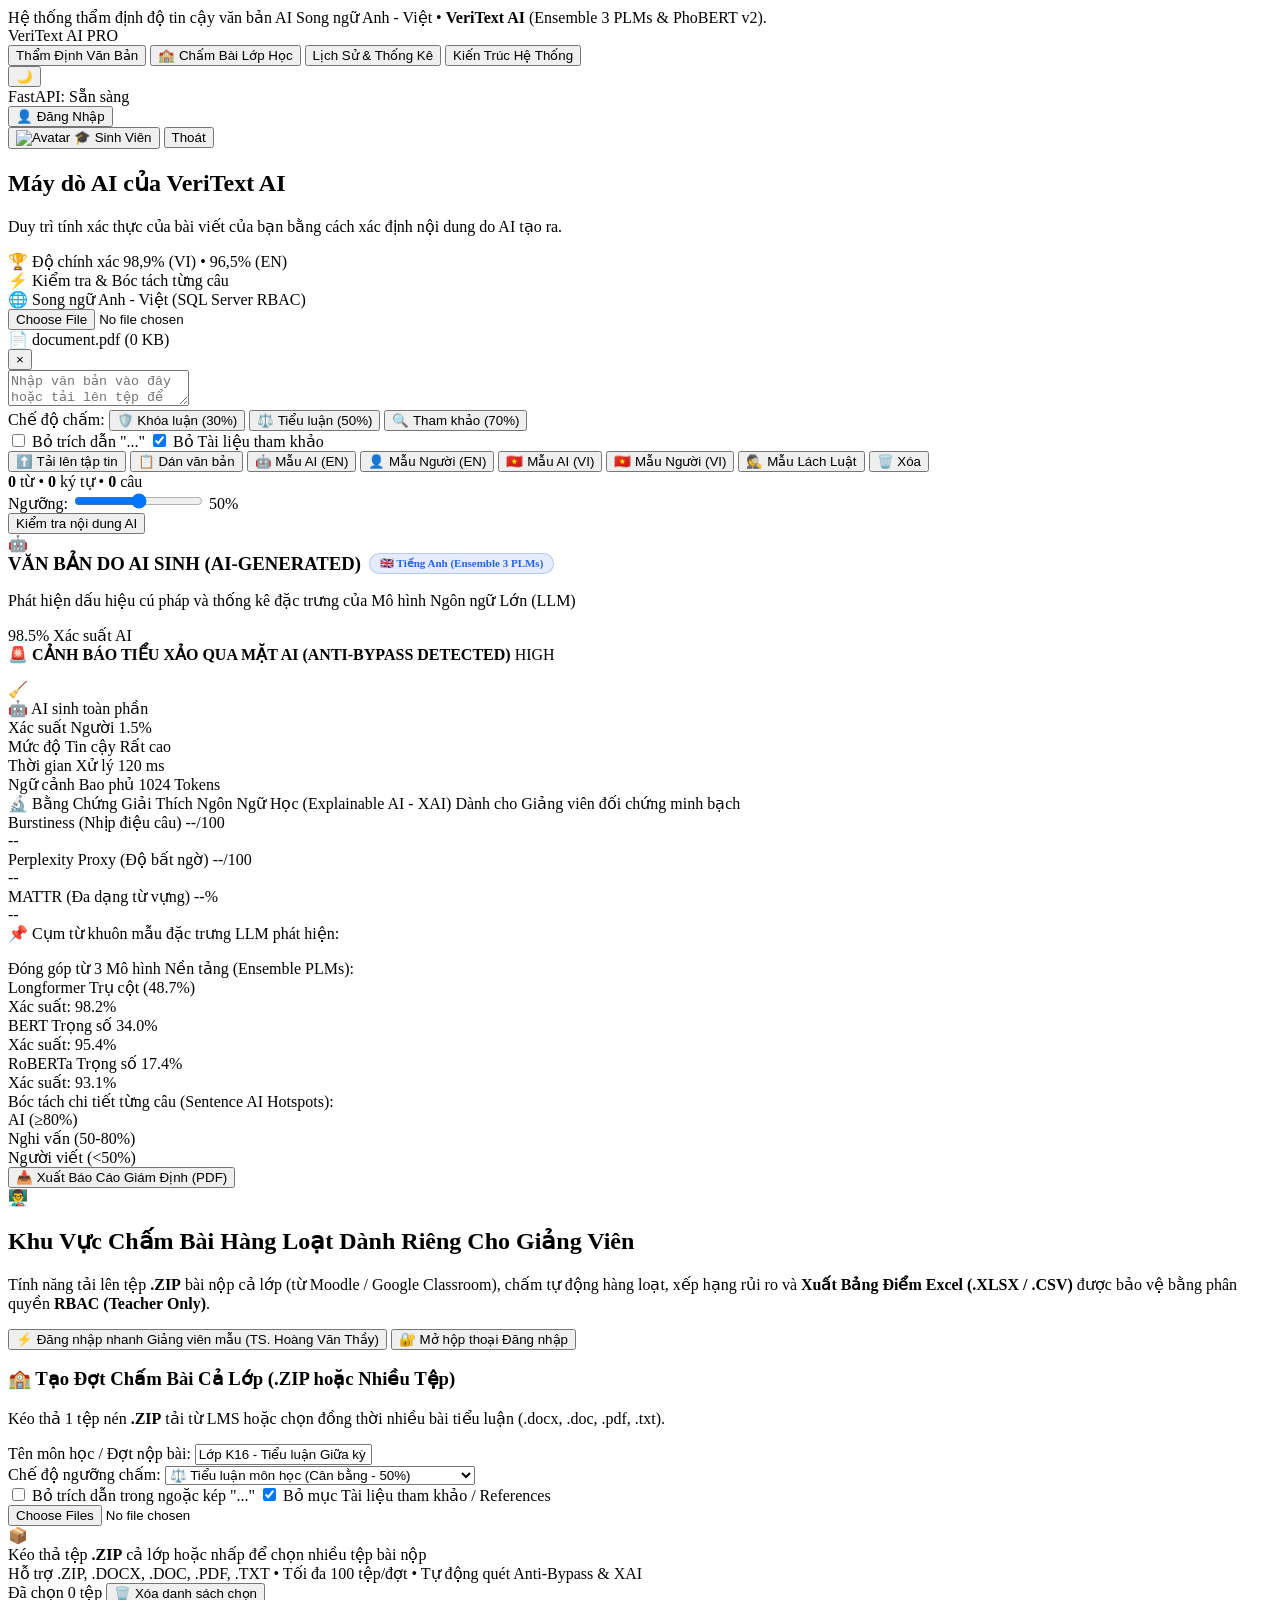
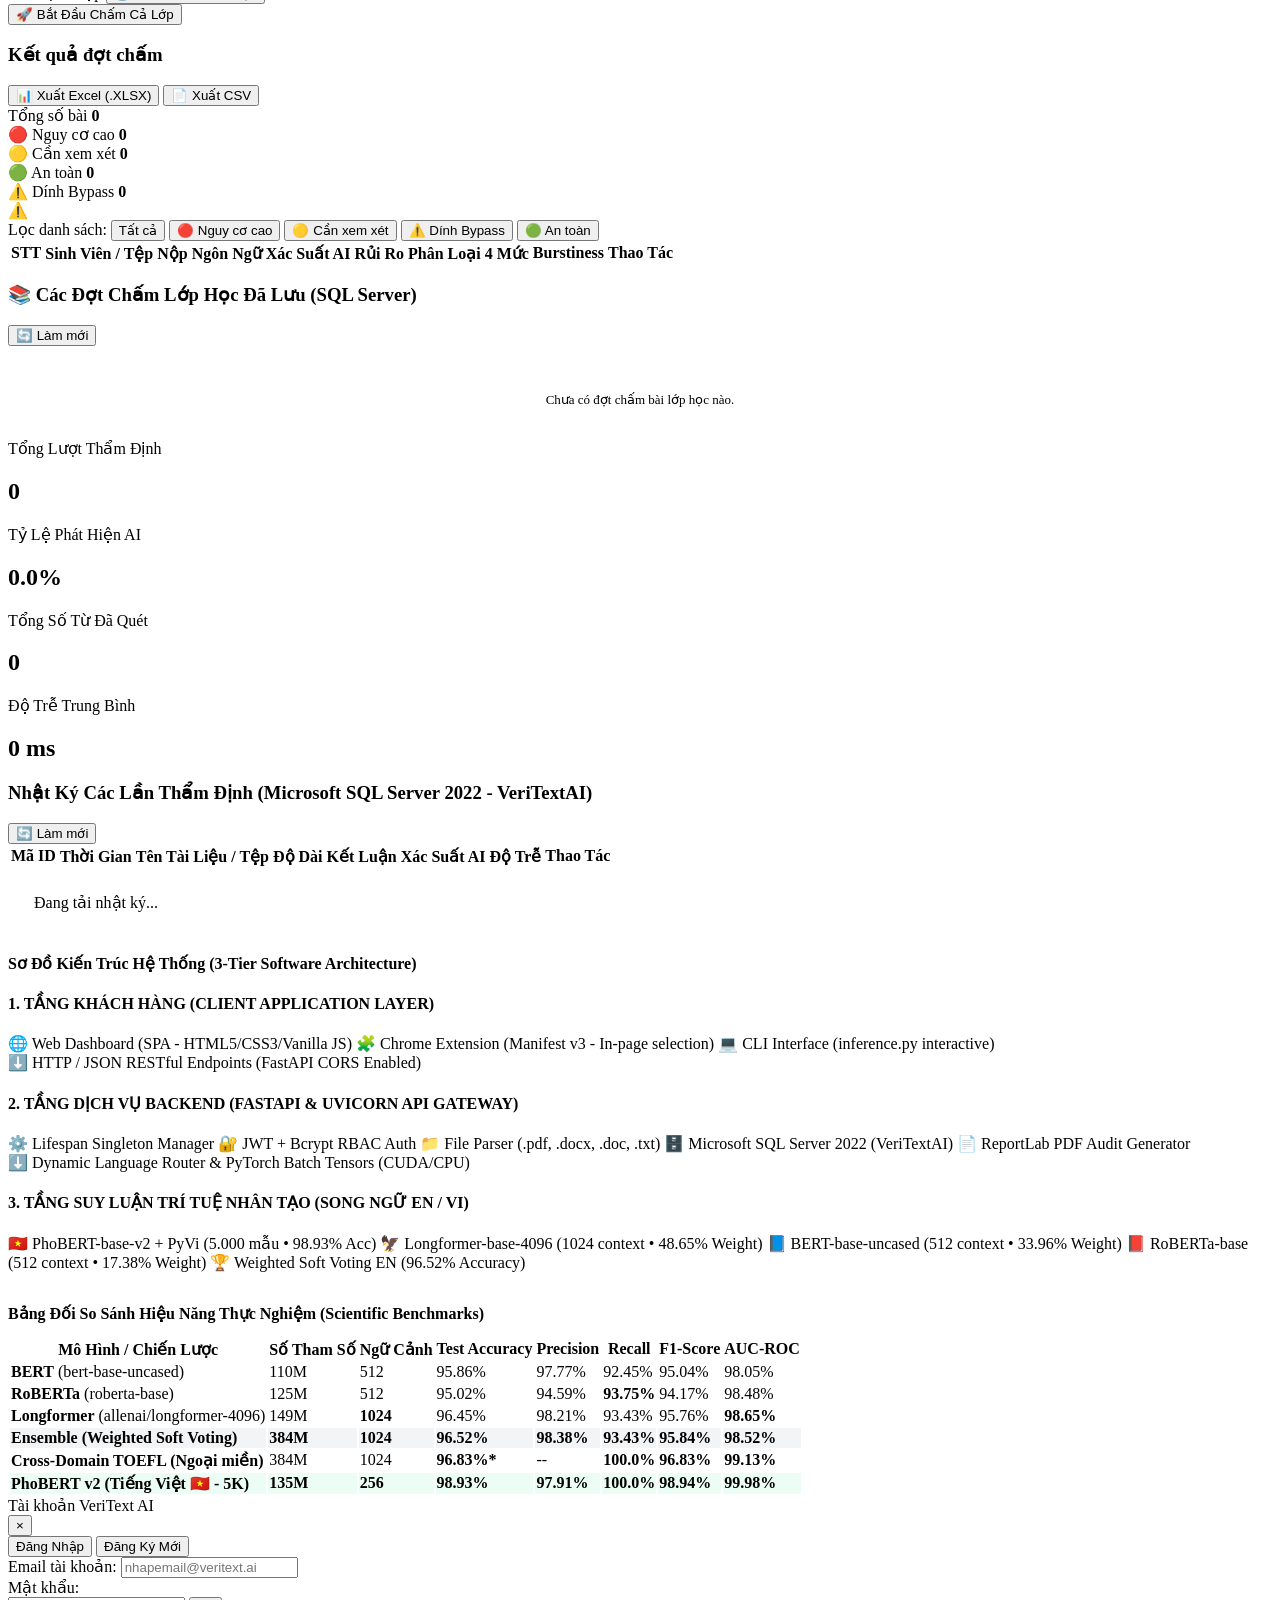
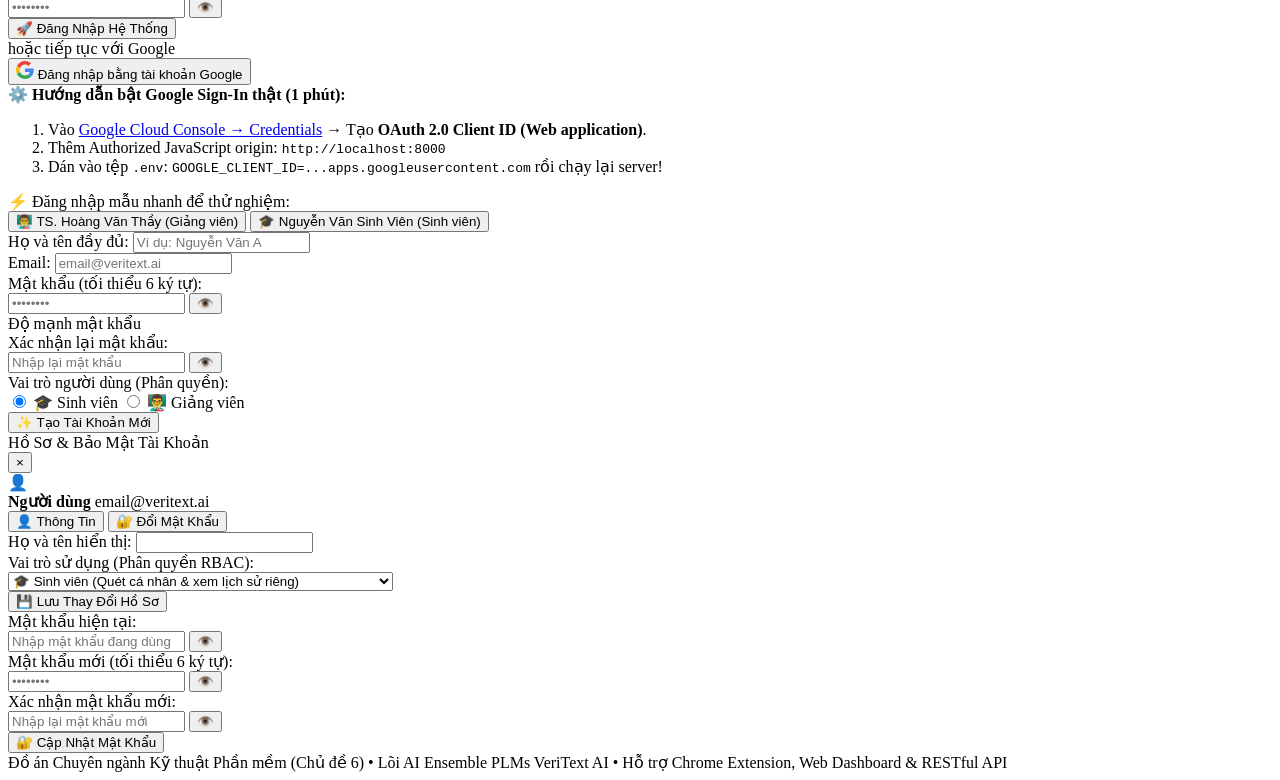
==== frontend/web/index.html @ 2de949ac "tối ưu đăng nhập, đăng kí" ====
<!DOCTYPE html>
<html lang="vi">
<head>
  <meta charset="UTF-8">
  <meta name="viewport" content="width=device-width, initial-scale=1.0">
  <title>VeriText AI - Máy dò AI (Ensemble PLMs)</title>
  <link rel="stylesheet" href="/static/style.css">
  <link rel="preconnect" href="https://fonts.googleapis.com">
  <link rel="preconnect" href="https://fonts.gstatic.com" crossorigin>
  <link href="https://fonts.googleapis.com/css2?family=Inter:wght@300;400;500;600;700;800&family=JetBrains+Mono:wght@400;500;600&family=Newsreader:ital,opsz,wght@0,6..72,400;0,6..72,500;0,6..72,600;1,6..72,400&display=swap" rel="stylesheet">
  <script src="https://accounts.google.com/gsi/client" async defer></script>
  <script>
    (function () {
      try {
        const savedTheme = localStorage.getItem("veritext_theme");
        const prefersDark = window.matchMedia && window.matchMedia("(prefers-color-scheme: dark)").matches;
        if (savedTheme === "dark" || (!savedTheme && prefersDark)) {
          document.documentElement.setAttribute("data-theme", "dark");
        } else {
          document.documentElement.setAttribute("data-theme", "light");
        }
      } catch (e) {}
    })();
  </script>
</head>
<body>

  <!-- Top Announcement Bar -->
  <div class="top-announcement">
    <span>Hệ thống thẩm định độ tin cậy văn bản AI Song ngữ Anh - Việt • <b>VeriText AI</b> (Ensemble 3 PLMs &amp; PhoBERT v2).</span>
  </div>

  <!-- Top Navigation Bar -->
  <header class="navbar">
    <div class="nav-container">
      <div class="nav-brand" id="brand-home">
        <span class="brand-dot"></span>
        <span class="brand-title">VeriText AI</span>
        <span class="brand-badge">PRO</span>
      </div>

      <nav class="nav-tabs">
        <button class="nav-tab active" data-tab="tab-inspect">Thẩm Định Văn Bản</button>
        <button class="nav-tab" data-tab="tab-classroom">🏫 Chấm Bài Lớp Học</button>
        <button class="nav-tab" data-tab="tab-history">Lịch Sử &amp; Thống Kê</button>
        <button class="nav-tab" data-tab="tab-architecture">Kiến Trúc Hệ Thống</button>
      </nav>

      <div class="nav-right">
        <button id="btn-theme-toggle" class="theme-toggle-btn" type="button" aria-label="Chuyển chế độ Sáng / Tối" title="Chuyển chế độ Sáng / Tối">
          <span id="theme-toggle-icon">🌙</span>
        </button>
        <div id="server-status" class="status-pill">
          <span class="status-dot"></span>
          <span id="server-status-text">FastAPI: Sẵn sàng</span>
        </div>

        <!-- Auth Controls (Login button & User Profile) -->
        <button id="btn-open-auth" class="btn-auth-pill" type="button">
          <span>👤 Đăng Nhập</span>
        </button>

        <div id="user-profile-box" class="user-profile-pill hidden">
          <button type="button" id="btn-open-profile" class="profile-trigger-btn" title="Xem hồ sơ &amp; Đổi mật khẩu">
            <img id="user-avatar-img" class="user-avatar-img hidden" src="" alt="Avatar" referrerpolicy="no-referrer">
            <span id="user-role-badge" class="user-role-badge">🎓</span>
            <span id="user-display-name" class="user-display-name">Sinh Viên</span>
          </button>
          <button id="btn-logout" class="btn-logout-small" type="button" title="Đăng xuất khỏi hệ thống">Thoát</button>
        </div>
      </div>
    </div>
  </header>

  <!-- Main Body Content -->
  <main class="main-body">

    <!-- ==================================================================== -->
    <!-- TAB 1: THẨM ĐỊNH VĂN BẢN (JUSTDONE HERO + CARD) -->
    <!-- ==================================================================== -->
    <section id="tab-inspect" class="tab-pane active">

      <!-- Hero Header (JustDone Aesthetic) -->
      <div class="hero-section">
        <h1 class="hero-title">Máy dò AI của VeriText AI</h1>
        <p class="hero-subtitle">
          Duy trì tính xác thực của bài viết của bạn bằng cách xác định nội dung do AI tạo ra.
        </p>
        <div class="trust-badges">
          <div class="trust-badge-item">
            <span>🏆</span>
            <span>Độ chính xác 98,9% (VI) • 96,5% (EN)</span>
          </div>
          <div class="trust-badge-item">
            <span>⚡</span>
            <span>Kiểm tra &amp; Bóc tách từng câu</span>
          </div>
          <div class="trust-badge-item">
            <span>🌐</span>
            <span>Song ngữ Anh - Việt (SQL Server RBAC)</span>
          </div>
        </div>
      </div>

      <!-- Main Input Card (JustDone Card Layout) -->
      <div id="drop-zone" class="input-main-card">
        <!-- Hidden file input -->
        <input type="file" id="file-input" accept=".txt,.docx,.doc,.pdf" class="hidden">
        <div class="drop-zone-content hidden"></div>

        <!-- File selected bar (Revealed when file uploaded) -->
        <div id="file-info" class="file-info-bar hidden">
          <div class="file-info-left">
            <span>📄</span>
            <span id="file-name" class="file-name">document.pdf</span>
            <span id="file-size" class="file-size">(0 KB)</span>
          </div>
          <button id="btn-remove-file" class="btn-remove-file" title="Xóa tệp">&times;</button>
        </div>

        <!-- Textarea input -->
        <div class="textarea-container">
          <textarea
            id="text-input"
            class="main-textarea"
            placeholder="Nhập văn bản vào đây hoặc tải lên tệp để kiểm tra Nội dung AI."
          ></textarea>
        </div>

        <!-- Academic Presets & Smart Filter Bar -->
        <div class="academic-controls-bar">
          <div class="preset-group">
            <span class="controls-label">Chế độ chấm:</span>
            <button type="button" class="preset-pill-btn" data-preset="strict" data-val="30" title="Khóa luận / Nghiên cứu: Ngưỡng 30% (Nghiêm ngặt)">🛡️ Khóa luận (30%)</button>
            <button type="button" class="preset-pill-btn active" data-preset="balanced" data-val="50" title="Tiểu luận môn học: Ngưỡng 50% (Cân bằng)">⚖️ Tiểu luận (50%)</button>
            <button type="button" class="preset-pill-btn" data-preset="lenient" data-val="70" title="Bài tập tham khảo: Ngưỡng 70% (Nới lỏng)">🔍 Tham khảo (70%)</button>
          </div>
          <div class="filter-toggles-group">
            <label class="filter-checkbox-label" title="Tự động bỏ qua các đoạn trích dẫn nguyên văn dài (>= 8 từ) trong ngoặc kép để tránh chấm oan">
              <input type="checkbox" id="chk-filter-quotes">
              <span>Bỏ trích dẫn "..."</span>
            </label>
            <label class="filter-checkbox-label" title="Tự động loại bỏ phần Tài liệu tham khảo / References ở cuối bài">
              <input type="checkbox" id="chk-filter-references" checked>
              <span>Bỏ Tài liệu tham khảo</span>
            </label>
          </div>
        </div>

        <!-- Bottom bar inside card -->
        <div class="card-bottom-bar">
          <div class="bottom-left-actions">
            <button id="btn-upload" class="btn-action-pill" type="button">
              <span>⬆️</span>
              <span>Tải lên tập tin</span>
            </button>
            <button id="btn-paste" class="btn-action-pill" type="button">
              <span>📋</span>
              <span>Dán văn bản</span>
            </button>
            <button id="btn-sample-ai" class="btn-text-only" type="button" title="Mẫu tiếng Anh do AI sinh">🤖 Mẫu AI (EN)</button>
            <button id="btn-sample-human" class="btn-text-only" type="button" title="Mẫu tiếng Anh do Người viết">👤 Mẫu Người (EN)</button>
            <button id="btn-sample-ai-vi" class="btn-text-only" type="button" title="Mẫu tiếng Việt do ChatGPT sinh">🇻🇳 Mẫu AI (VI)</button>
            <button id="btn-sample-human-vi" class="btn-text-only" type="button" title="Mẫu tiếng Việt báo chí chính thống">🇻🇳 Mẫu Người (VI)</button>
            <button id="btn-sample-bypass" class="btn-text-only" type="button" title="Mẫu AI bị cài ký tự tàng hình Zero-Width & chữ Cyrillic giả mạo để thử Anti-Bypass">🕵️ Mẫu Lách Luật</button>
            <button id="btn-clear" class="btn-text-only text-danger" type="button">🗑️ Xóa</button>
          </div>

          <div class="bottom-right-controls">
            <div class="live-counts">
              <span id="stat-words"><b>0</b> từ</span> • 
              <span id="stat-chars"><b>0</b> ký tự</span> • 
              <span id="stat-sentences"><b>0</b> câu</span>
            </div>

            <div class="threshold-group">
              <label for="threshold-range">Ngưỡng:</label>
              <input type="range" id="threshold-range" min="10" max="90" value="50" step="5">
              <span id="threshold-val" class="threshold-badge">50%</span>
            </div>

            <button id="btn-submit" class="btn-submit-main" type="button">
              <span class="btn-text">Kiểm tra nội dung AI</span>
              <div id="spinner" class="spinner hidden"></div>
            </button>
          </div>
        </div>
      </div>

      <!-- Result Placeholder (Hidden by default or minimal) -->
      <div id="result-placeholder" class="hidden"></div>

      <!-- Results Container (Appears when analysis completes) -->
      <div id="result-content" class="result-card-container hidden">
        
        <!-- Top Verdict Bar -->
        <div class="result-top-bar">
          <div id="verdict-banner" class="verdict-header verdict-ai">
            <div id="verdict-icon" class="verdict-icon-box">🤖</div>
            <div class="verdict-title-text">
              <div style="display: flex; align-items: center; gap: 8px; flex-wrap: wrap;">
                <h3 id="verdict-title" style="margin: 0;">VĂN BẢN DO AI SINH (AI-GENERATED)</h3>
                <span id="verdict-lang-badge" class="lang-badge" style="background: rgba(37, 99, 235, 0.12); color: #2563eb; font-size: 11px; font-weight: 700; padding: 3px 10px; border-radius: 999px; border: 1px solid rgba(37, 99, 235, 0.25);">🇬🇧 Tiếng Anh (Ensemble 3 PLMs)</span>
              </div>
              <p id="verdict-subtitle">Phát hiện dấu hiệu cú pháp và thống kê đặc trưng của Mô hình Ngôn ngữ Lớn (LLM)</p>
            </div>
          </div>

          <div class="verdict-score-pill">
            <span id="verdict-percent" class="score-number">98.5%</span>
            <span class="score-caption">Xác suất AI</span>
          </div>
        </div>

        <!-- Anti-Bypass Alert Banner (Hidden unless anomalies found) -->
        <div id="bypass-warning-banner" class="bypass-warning-banner hidden">
          <div class="bypass-banner-head">
            <span class="bypass-icon">🚨</span>
            <strong id="bypass-banner-title">CẢNH BÁO TIỂU XẢO QUA MẶT AI (ANTI-BYPASS DETECTED)</strong>
            <span id="bypass-risk-badge" class="bypass-risk-badge">HIGH</span>
          </div>
          <p id="bypass-banner-summary" class="bypass-banner-summary"></p>
          <div id="bypass-samples-row" class="bypass-samples-row"></div>
        </div>

        <!-- Academic Filter Info Notice -->
        <div id="filter-info-banner" class="filter-info-banner hidden">
          <span>🧹</span>
          <span id="filter-info-text"></span>
        </div>

        <!-- 4-Tier Authorship Classification Box -->
        <div id="authorship-tier-box" class="authorship-tier-box hidden">
          <span id="authorship-tier-badge" class="authorship-tier-badge">🤖 AI sinh toàn phần</span>
          <span id="authorship-tier-reason" class="authorship-tier-reason"></span>
        </div>

        <!-- Clean Metric Row -->
        <div class="clean-metrics-row">
          <div class="clean-metric-item">
            <span class="clean-metric-label">Xác suất Người</span>
            <span id="metric-human-prob" class="clean-metric-val">1.5%</span>
          </div>
          <div class="clean-metric-item">
            <span class="clean-metric-label">Mức độ Tin cậy</span>
            <span id="metric-confidence" class="clean-metric-val">Rất cao</span>
          </div>
          <div class="clean-metric-item">
            <span class="clean-metric-label">Thời gian Xử lý</span>
            <span id="metric-latency" class="clean-metric-val">120 ms</span>
          </div>
          <div class="clean-metric-item">
            <span class="clean-metric-label">Ngữ cảnh Bao phủ</span>
            <span id="metric-coverage" class="clean-metric-val">1024 Tokens</span>
          </div>
        </div>

        <!-- Explainable AI (XAI) Linguistic Evidence Box -->
        <div id="xai-evidence-box" class="xai-evidence-box hidden">
          <div class="xai-header">
            <span class="xai-title">🔬 Bằng Chứng Giải Thích Ngôn Ngữ Học (Explainable AI - XAI)</span>
            <span class="xai-subtitle">Dành cho Giảng viên đối chứng minh bạch</span>
          </div>
          <div class="xai-grid">
            <div class="xai-card">
              <div class="xai-card-top">
                <span class="xai-metric-name">Burstiness (Nhịp điệu câu)</span>
                <span id="xai-burstiness-val" class="xai-metric-num">--/100</span>
              </div>
              <div class="xai-bar-track"><div id="xai-burstiness-bar" class="xai-bar-fill" style="width: 0%;"></div></div>
              <span id="xai-burstiness-label" class="xai-metric-desc">--</span>
            </div>
            <div class="xai-card">
              <div class="xai-card-top">
                <span class="xai-metric-name">Perplexity Proxy (Độ bất ngờ)</span>
                <span id="xai-perplexity-val" class="xai-metric-num">--/100</span>
              </div>
              <div class="xai-bar-track"><div id="xai-perplexity-bar" class="xai-bar-fill" style="width: 0%;"></div></div>
              <span id="xai-perplexity-label" class="xai-metric-desc">--</span>
            </div>
            <div class="xai-card">
              <div class="xai-card-top">
                <span class="xai-metric-name">MATTR (Đa dạng từ vựng)</span>
                <span id="xai-mattr-val" class="xai-metric-num">--%</span>
              </div>
              <div class="xai-bar-track"><div id="xai-mattr-bar" class="xai-bar-fill" style="width: 0%;"></div></div>
              <span id="xai-mattr-label" class="xai-metric-desc">--</span>
            </div>
          </div>
          <div id="xai-cliches-wrap" class="xai-cliches-wrap hidden">
            <span class="xai-cliches-title">📌 Cụm từ khuôn mẫu đặc trưng LLM phát hiện:</span>
            <div id="xai-cliches-row" class="xai-cliches-row"></div>
          </div>
          <ul id="xai-bullets-list" class="xai-bullets-list"></ul>
        </div>

        <!-- Ensemble / Model Breakdown -->
        <div class="models-breakdown-box">
          <div id="models-box-title" class="models-box-title">Đóng góp từ 3 Mô hình Nền tảng (Ensemble PLMs):</div>
          <div class="models-row-grid">
            <div class="model-stat-col primary-col" id="col-model-1">
              <div class="model-col-header">
                <span class="model-name" id="name-model-1">Longformer</span>
                <span class="model-weight" id="weight-model-1">Trụ cột (48.7%)</span>
              </div>
              <div class="model-mini-bar">
                <div id="bar-longformer" class="model-mini-fill" style="width: 98%;"></div>
              </div>
              <div class="model-score-text">Xác suất: <span id="prob-longformer">98.2%</span></div>
            </div>

            <div class="model-stat-col" id="col-model-2">
              <div class="model-col-header">
                <span class="model-name" id="name-model-2">BERT</span>
                <span class="model-weight" id="weight-model-2">Trọng số 34.0%</span>
              </div>
              <div class="model-mini-bar">
                <div id="bar-bert" class="model-mini-fill" style="width: 95%;"></div>
              </div>
              <div class="model-score-text">Xác suất: <span id="prob-bert">95.4%</span></div>
            </div>

            <div class="model-stat-col" id="col-model-3">
              <div class="model-col-header">
                <span class="model-name" id="name-model-3">RoBERTa</span>
                <span class="model-weight" id="weight-model-3">Trọng số 17.4%</span>
              </div>
              <div class="model-mini-bar">
                <div id="bar-roberta" class="model-mini-fill" style="width: 93%;"></div>
              </div>
              <div class="model-score-text">Xác suất: <span id="prob-roberta">93.1%</span></div>
            </div>
          </div>
        </div>

        <!-- Sentence Hotspots -->
        <div class="sentences-inspect-box">
          <div class="sentences-box-header">
            <div class="sentences-box-title">Bóc tách chi tiết từng câu (Sentence AI Hotspots):</div>
            <div class="sentences-legend">
              <div class="legend-tag"><span class="dot-red"></span> AI (≥80%)</div>
              <div class="legend-tag"><span class="dot-yellow"></span> Nghi vấn (50-80%)</div>
              <div class="legend-tag"><span class="dot-green"></span> Người viết (&lt;50%)</div>
            </div>
          </div>
          <div id="sentences-container" class="sentences-list-scroll">
            <!-- Dynamically populated -->
          </div>
        </div>

        <!-- Footer Actions with PDF Export -->
        <div id="result-actions" class="result-footer-actions">
          <button id="btn-export-pdf" class="btn-export-pdf" type="button">
            <span>📥</span>
            <span>Xuất Báo Cáo Giám Định (PDF)</span>
          </button>
        </div>

      </div>

    </section>

    <!-- ==================================================================== -->
    <!-- TAB 1B: CHẤM BÀI LỚP HỌC (.ZIP / MULTI-FILE + XUẤT EXCEL) -->
    <!-- ==================================================================== -->
    <section id="tab-classroom" class="tab-pane">
      <div class="classroom-layout">

        <!-- RBAC Gate (Hiển thị nếu chưa đăng nhập bằng tài khoản Giảng viên) -->
        <div id="classroom-teacher-gate" class="teacher-gate-card">
          <div class="gate-icon">👨‍🏫</div>
          <h2>Khu Vực Chấm Bài Hàng Loạt Dành Riêng Cho Giảng Viên</h2>
          <p>
            Tính năng tải lên tệp <b>.ZIP</b> bài nộp cả lớp (từ Moodle / Google Classroom), chấm tự động hàng loạt,
            xếp hạng rủi ro và <b>Xuất Bảng Điểm Excel (.XLSX / .CSV)</b> được bảo vệ bằng phân quyền <b>RBAC (Teacher Only)</b>.
          </p>
          <div class="gate-actions">
            <button type="button" id="btn-gate-teacher-login" class="btn-submit-main">
              <span>⚡ Đăng nhập nhanh Giảng viên mẫu (TS. Hoàng Văn Thầy)</span>
            </button>
            <button type="button" id="btn-gate-open-modal" class="btn-action-pill">
              <span>🔐 Mở hộp thoại Đăng nhập</span>
            </button>
          </div>
        </div>

        <!-- Classroom Workspace (Chỉ hiển thị khi đã đăng nhập vai trò Giảng viên) -->
        <div id="classroom-workspace" class="hidden">

          <!-- Card 1: Upload ZIP / Multi-file -->
          <div class="classroom-card">
            <div class="classroom-card-header">
              <div>
                <h3>🏫 Tạo Đợt Chấm Bài Cả Lớp (.ZIP hoặc Nhiều Tệp)</h3>
                <p>Kéo thả 1 tệp nén <b>.ZIP</b> tải từ LMS hoặc chọn đồng thời nhiều bài tiểu luận (.docx, .doc, .pdf, .txt).</p>
              </div>
            </div>

            <div class="batch-form-grid">
              <div class="batch-field">
                <label for="batch-name-input">Tên môn học / Đợt nộp bài:</label>
                <input type="text" id="batch-name-input" class="auth-input" placeholder="Ví dụ: Lớp K16 - Kỹ thuật Phần mềm - Tiểu luận giữa kỳ" value="Lớp K16 - Tiểu luận Giữa kỳ">
              </div>
              <div class="batch-field">
                <label for="batch-preset-select">Chế độ ngưỡng chấm:</label>
                <select id="batch-preset-select" class="auth-input">
                  <option value="strict">🛡️ Khóa luận / Nghiên cứu (Nghiêm ngặt - 30%)</option>
                  <option value="balanced" selected>⚖️ Tiểu luận môn học (Cân bằng - 50%)</option>
                  <option value="lenient">🔍 Bài tập tham khảo (Nới lỏng - 70%)</option>
                </select>
              </div>
            </div>

            <div class="batch-options-row">
              <label class="filter-checkbox-label">
                <input type="checkbox" id="batch-filter-quotes">
                <span>Bỏ trích dẫn trong ngoặc kép "..."</span>
              </label>
              <label class="filter-checkbox-label">
                <input type="checkbox" id="batch-filter-references" checked>
                <span>Bỏ mục Tài liệu tham khảo / References</span>
              </label>
            </div>

            <div id="batch-drop-zone" class="batch-drop-zone">
              <input type="file" id="batch-file-input" accept=".zip,.docx,.doc,.pdf,.txt" multiple class="hidden">
              <div class="batch-drop-icon">📦</div>
              <div class="batch-drop-title">Kéo thả tệp <b>.ZIP</b> cả lớp hoặc nhấp để chọn nhiều tệp bài nộp</div>
              <div class="batch-drop-sub">Hỗ trợ .ZIP, .DOCX, .DOC, .PDF, .TXT • Tối đa 100 tệp/đợt • Tự động quét Anti-Bypass &amp; XAI</div>
            </div>

            <div id="batch-selected-wrap" class="batch-selected-wrap hidden">
              <div class="batch-selected-head">
                <span id="batch-selected-count">Đã chọn 0 tệp</span>
                <button type="button" id="btn-clear-batch-files" class="btn-text-only text-danger">🗑️ Xóa danh sách chọn</button>
              </div>
              <div id="batch-selected-chips" class="batch-selected-chips"></div>
            </div>

            <div class="batch-submit-bar">
              <button type="button" id="btn-start-batch-scan" class="btn-submit-main">
                <span class="btn-text">🚀 Bắt Đầu Chấm Cả Lớp</span>
                <div id="batch-spinner" class="spinner hidden"></div>
              </button>
            </div>
          </div>

          <!-- Card 2: Kết quả đợt chấm & Bảng xếp hạng rủi ro -->
          <div id="batch-result-panel" class="classroom-card hidden">
            <div class="batch-result-header">
              <div>
                <h3 id="batch-result-title">Kết quả đợt chấm</h3>
                <span id="batch-result-meta" class="batch-result-meta"></span>
              </div>
              <div class="batch-export-actions">
                <button type="button" id="btn-export-xlsx" class="btn-export-excel">📊 Xuất Excel (.XLSX)</button>
                <button type="button" id="btn-export-csv" class="btn-action-pill">📄 Xuất CSV</button>
              </div>
            </div>

            <div class="batch-kpi-row">
              <div class="batch-kpi-box">
                <span class="batch-kpi-label">Tổng số bài</span>
                <strong id="bkpi-total">0</strong>
              </div>
              <div class="batch-kpi-box kpi-high">
                <span class="batch-kpi-label">🔴 Nguy cơ cao</span>
                <strong id="bkpi-high">0</strong>
              </div>
              <div class="batch-kpi-box kpi-mod">
                <span class="batch-kpi-label">🟡 Cần xem xét</span>
                <strong id="bkpi-mod">0</strong>
              </div>
              <div class="batch-kpi-box kpi-safe">
                <span class="batch-kpi-label">🟢 An toàn</span>
                <strong id="bkpi-safe">0</strong>
              </div>
              <div class="batch-kpi-box kpi-bypass">
                <span class="batch-kpi-label">⚠️ Dính Bypass</span>
                <strong id="bkpi-bypass">0</strong>
              </div>
            </div>

            <div id="batch-skipped-box" class="filter-info-banner hidden">
              <span>⚠️</span>
              <span id="batch-skipped-text"></span>
            </div>

            <div class="batch-filter-bar">
              <span class="controls-label">Lọc danh sách:</span>
              <button type="button" class="preset-pill-btn batch-risk-filter active" data-risk="all">Tất cả</button>
              <button type="button" class="preset-pill-btn batch-risk-filter" data-risk="high">🔴 Nguy cơ cao</button>
              <button type="button" class="preset-pill-btn batch-risk-filter" data-risk="moderate">🟡 Cần xem xét</button>
              <button type="button" class="preset-pill-btn batch-risk-filter" data-risk="bypass">⚠️ Dính Bypass</button>
              <button type="button" class="preset-pill-btn batch-risk-filter" data-risk="safe">🟢 An toàn</button>
            </div>

            <div class="table-wrapper">
              <table class="data-table">
                <thead>
                  <tr>
                    <th>STT</th>
                    <th>Sinh Viên / Tệp Nộp</th>
                    <th>Ngôn Ngữ</th>
                    <th>Xác Suất AI</th>
                    <th>Rủi Ro</th>
                    <th>Phân Loại 4 Mức</th>
                    <th>Burstiness</th>
                    <th style="text-align: right;">Thao Tác</th>
                  </tr>
                </thead>
                <tbody id="batch-submissions-tbody"></tbody>
              </table>
            </div>
          </div>

          <!-- Card 3: Danh sách các đợt chấm lớp học đã lưu -->
          <div class="classroom-card">
            <div class="history-card-header" style="padding: 0 0 14px 0; border-bottom: 1px solid var(--border-light); margin-bottom: 14px;">
              <h3>📚 Các Đợt Chấm Lớp Học Đã Lưu (SQL Server)</h3>
              <button type="button" id="btn-refresh-batches" class="btn-action-pill">🔄 Làm mới</button>
            </div>
            <div id="saved-batches-list" class="saved-batches-list">
              <p style="color: var(--text-muted); font-size: 13px; text-align: center; padding: 18px;">Chưa có đợt chấm bài lớp học nào.</p>
            </div>
          </div>

        </div>
      </div>
    </section>

    <!-- ==================================================================== -->
    <!-- TAB 2: LỊCH SỬ QUÉT & THỐNG KÊ (SCAN HISTORY) -->
    <!-- ==================================================================== -->
    <section id="tab-history" class="tab-pane">
      <div class="history-layout">
        <!-- 4 KPI Summary Cards -->
        <div class="kpi-row">
          <div class="kpi-minimal-card">
            <span class="kpi-minimal-label">Tổng Lượt Thẩm Định</span>
            <h2 id="kpi-total-scans">0</h2>
          </div>
          <div class="kpi-minimal-card">
            <span class="kpi-minimal-label">Tỷ Lệ Phát Hiện AI</span>
            <h2 id="kpi-ai-rate">0.0%</h2>
          </div>
          <div class="kpi-minimal-card">
            <span class="kpi-minimal-label">Tổng Số Từ Đã Quét</span>
            <h2 id="kpi-total-words">0</h2>
          </div>
          <div class="kpi-minimal-card">
            <span class="kpi-minimal-label">Độ Trễ Trung Bình</span>
            <h2 id="kpi-avg-latency">0 ms</h2>
          </div>
        </div>

        <!-- History Table Card -->
        <div class="history-card-box">
          <div class="history-card-header">
            <h3>Nhật Ký Các Lần Thẩm Định (Microsoft SQL Server 2022 - VeriTextAI)</h3>
            <button id="btn-refresh-history" class="btn-action-pill" type="button">🔄 Làm mới</button>
          </div>
          <div class="table-wrapper">
            <table class="data-table">
              <thead>
                <tr>
                  <th>Mã ID</th>
                  <th>Thời Gian</th>
                  <th>Tên Tài Liệu / Tệp</th>
                  <th>Độ Dài</th>
                  <th>Kết Luận</th>
                  <th>Xác Suất AI</th>
                  <th>Độ Trễ</th>
                  <th style="text-align: right;">Thao Tác</th>
                </tr>
              </thead>
              <tbody id="history-table-body">
                <tr>
                  <td colspan="8" class="text-center" style="padding: 24px;">Đang tải nhật ký...</td>
                </tr>
              </tbody>
            </table>
          </div>
        </div>
      </div>
    </section>

    <!-- ==================================================================== -->
    <!-- TAB 3: KIẾN TRÚC HỆ THỐNG (SOFTWARE ARCHITECTURE) -->
    <!-- ==================================================================== -->
    <section id="tab-architecture" class="tab-pane">
      <div class="arch-card-box">
        <h3 style="font-size: 16px; font-weight: 700; margin-bottom: 18px;">Sơ Đồ Kiến Trúc Hệ Thống (3-Tier Software Architecture)</h3>
        
        <div class="arch-layer-box">
          <h4>1. TẦNG KHÁCH HÀNG (CLIENT APPLICATION LAYER)</h4>
          <div class="arch-chips-row">
            <span class="arch-chip-item">🌐 Web Dashboard (SPA - HTML5/CSS3/Vanilla JS)</span>
            <span class="arch-chip-item">🧩 Chrome Extension (Manifest v3 - In-page selection)</span>
            <span class="arch-chip-item">💻 CLI Interface (inference.py interactive)</span>
          </div>
        </div>

        <div class="arch-arrow-divider">⬇️ HTTP / JSON RESTful Endpoints (FastAPI CORS Enabled)</div>

        <div class="arch-layer-box">
          <h4>2. TẦNG DỊCH VỤ BACKEND (FASTAPI &amp; UVICORN API GATEWAY)</h4>
          <div class="arch-chips-row">
            <span class="arch-chip-item">⚙️ Lifespan Singleton Manager</span>
            <span class="arch-chip-item">🔐 JWT + Bcrypt RBAC Auth</span>
            <span class="arch-chip-item">📁 File Parser (.pdf, .docx, .doc, .txt)</span>
            <span class="arch-chip-item">🗄️ Microsoft SQL Server 2022 (VeriTextAI)</span>
            <span class="arch-chip-item">📄 ReportLab PDF Audit Generator</span>
          </div>
        </div>

        <div class="arch-arrow-divider">⬇️ Dynamic Language Router &amp; PyTorch Batch Tensors (CUDA/CPU)</div>

        <div class="arch-layer-box">
          <h4>3. TẦNG SUY LUẬN TRÍ TUỆ NHÂN TẠO (SONG NGỮ EN / VI)</h4>
          <div class="arch-chips-row">
            <span class="arch-chip-item">🇻🇳 PhoBERT-base-v2 + PyVi (5.000 mẫu • 98.93% Acc)</span>
            <span class="arch-chip-item">🦅 Longformer-base-4096 (1024 context • 48.65% Weight)</span>
            <span class="arch-chip-item">📘 BERT-base-uncased (512 context • 33.96% Weight)</span>
            <span class="arch-chip-item">📕 RoBERTa-base (512 context • 17.38% Weight)</span>
            <span class="arch-chip-item">🏆 Weighted Soft Voting EN (96.52% Accuracy)</span>
          </div>
        </div>

        <div style="margin-top: 32px;">
          <h3 style="font-size: 16px; font-weight: 700; margin-bottom: 14px;">Bảng Đối So Sánh Hiệu Năng Thực Nghiệm (Scientific Benchmarks)</h3>
          <div class="table-wrapper">
            <table class="data-table">
              <thead>
                <tr>
                  <th>Mô Hình / Chiến Lược</th>
                  <th>Số Tham Số</th>
                  <th>Ngữ Cảnh</th>
                  <th>Test Accuracy</th>
                  <th>Precision</th>
                  <th>Recall</th>
                  <th>F1-Score</th>
                  <th>AUC-ROC</th>
                </tr>
              </thead>
              <tbody>
                <tr>
                  <td><b>BERT</b> (bert-base-uncased)</td>
                  <td>110M</td>
                  <td>512</td>
                  <td>95.86%</td>
                  <td>97.77%</td>
                  <td>92.45%</td>
                  <td>95.04%</td>
                  <td>98.05%</td>
                </tr>
                <tr>
                  <td><b>RoBERTa</b> (roberta-base)</td>
                  <td>125M</td>
                  <td>512</td>
                  <td>95.02%</td>
                  <td>94.59%</td>
                  <td><b>93.75%</b></td>
                  <td>94.17%</td>
                  <td>98.48%</td>
                </tr>
                <tr>
                  <td><b>Longformer</b> (allenai/longformer-4096)</td>
                  <td>149M</td>
                  <td><b>1024</b></td>
                  <td>96.45%</td>
                  <td>98.21%</td>
                  <td>93.43%</td>
                  <td>95.76%</td>
                  <td><b>98.65%</b></td>
                </tr>
                <tr style="background-color: #F3F4F6; font-weight: 600;">
                  <td><b>Ensemble (Weighted Soft Voting)</b></td>
                  <td><b>384M</b></td>
                  <td><b>1024</b></td>
                  <td><b>96.52%</b></td>
                  <td><b>98.38%</b></td>
                  <td>93.43%</td>
                  <td><b>95.84%</b></td>
                  <td>98.52%</td>
                </tr>
                <tr>
                  <td><b>Cross-Domain TOEFL (Ngoại miền)</b></td>
                  <td>384M</td>
                  <td>1024</td>
                  <td><b>96.83%*</b></td>
                  <td>--</td>
                  <td><b>100.0%</b></td>
                  <td><b>96.83%</b></td>
                  <td><b>99.13%</b></td>
                </tr>
                <tr style="background-color: #ECFDF5; font-weight: 600;">
                  <td><b>PhoBERT v2 (Tiếng Việt 🇻🇳 - 5K)</b></td>
                  <td>135M</td>
                  <td>256</td>
                  <td><b>98.93%</b></td>
                  <td>97.91%</td>
                  <td><b>100.0%</b></td>
                  <td><b>98.94%</b></td>
                  <td><b>99.98%</b></td>
                </tr>
              </tbody>
            </table>
          </div>
        </div>
      </div>
    </section>

  </main>

  <!-- ==================================================================== -->
  <!-- AUTH MODAL: ĐĂNG NHẬP / ĐĂNG KÝ PHÂN QUYỀN (GIẢNG VIÊN & SINH VIÊN) -->
  <!-- ==================================================================== -->
  <div id="auth-modal" class="auth-modal-overlay hidden">
    <div class="auth-modal-card">
      <div class="auth-modal-header">
        <div class="auth-brand">
          <span class="brand-dot"></span>
          <span class="auth-modal-title">Tài khoản VeriText AI</span>
        </div>
        <button id="btn-close-auth-modal" class="auth-close-btn" type="button" aria-label="Đóng">&times;</button>
      </div>

      <!-- Auth Tabs: Đăng nhập vs Đăng ký -->
      <div class="auth-tabs">
        <button id="tab-btn-login" class="auth-tab-btn active" type="button">Đăng Nhập</button>
        <button id="tab-btn-register" class="auth-tab-btn" type="button">Đăng Ký Mới</button>
      </div>

      <!-- Alert thông báo -->
      <div id="auth-alert" class="auth-alert hidden"></div>

      <!-- FORM 1: ĐĂNG NHẬP -->
      <form id="form-login" class="auth-form">
        <div class="auth-form-group">
          <label for="login-email">Email tài khoản:</label>
          <input type="email" id="login-email" class="auth-input" placeholder="nhapemail@veritext.ai" required autocomplete="username">
        </div>
        <div class="auth-form-group">
          <label for="login-password">Mật khẩu:</label>
          <div class="pwd-input-wrap">
            <input type="password" id="login-password" class="auth-input" placeholder="••••••••" required autocomplete="current-password">
            <button type="button" class="btn-toggle-pwd" data-target="login-password" title="Hiện / Ẩn mật khẩu">👁️</button>
          </div>
        </div>
        <button type="submit" id="btn-submit-login" class="btn-auth-primary">
          <span>🚀 Đăng Nhập Hệ Thống</span>
        </button>

        <!-- Google Sign-In Section -->
        <div class="auth-divider"><span>hoặc tiếp tục với Google</span></div>
        <div id="google-signin-container" class="google-signin-container">
          <div id="google-gis-button" class="google-gis-button hidden"></div>
          <button type="button" id="btn-google-fallback" class="btn-google-signin">
            <svg width="18" height="18" viewBox="0 0 48 48" aria-hidden="true">
              <path fill="#EA4335" d="M24 9.5c3.54 0 6.71 1.22 9.21 3.6l6.85-6.85C35.9 2.38 30.47 0 24 0 14.62 0 6.51 5.38 2.56 13.22l7.98 6.19C12.43 13.72 17.74 9.5 24 9.5z"/>
              <path fill="#4285F4" d="M46.98 24.55c0-1.57-.15-3.09-.38-4.55H24v9.02h12.94c-.58 2.96-2.26 5.48-4.78 7.18l7.73 6c4.51-4.18 7.09-10.36 7.09-17.65z"/>
              <path fill="#FBBC05" d="M10.53 28.59c-.48-1.45-.76-2.99-.76-4.59s.27-3.14.76-4.59l-7.98-6.19C.92 16.46 0 20.12 0 24c0 3.88.92 7.54 2.56 10.78l7.97-6.19z"/>
              <path fill="#34A853" d="M24 48c6.48 0 11.93-2.13 15.89-5.81l-7.73-6c-2.15 1.45-4.92 2.3-8.16 2.3-6.26 0-11.57-4.22-13.47-9.91l-7.98 6.19C6.51 42.62 14.62 48 24 48z"/>
            </svg>
            <span>Đăng nhập bằng tài khoản Google</span>
          </button>
          <div id="google-setup-hint" class="google-setup-hint hidden">
            <strong>⚙️ Hướng dẫn bật Google Sign-In thật (1 phút):</strong>
            <ol>
              <li>Vào <a href="https://console.cloud.google.com/apis/credentials" target="_blank" rel="noopener">Google Cloud Console → Credentials</a> → Tạo <b>OAuth 2.0 Client ID (Web application)</b>.</li>
              <li>Thêm Authorized JavaScript origin: <code>http://localhost:8000</code></li>
              <li>Dán vào tệp <code>.env</code>: <code>GOOGLE_CLIENT_ID=...apps.googleusercontent.com</code> rồi chạy lại server!</li>
            </ol>
          </div>
        </div>

        <!-- Nút Đăng nhập mẫu cho Demo Vấn đáp -->
        <div class="quick-demo-login-box">
          <span class="quick-demo-title">⚡ Đăng nhập mẫu nhanh để thử nghiệm:</span>
          <div class="quick-demo-btns">
            <button type="button" class="btn-quick-demo" id="btn-quick-teacher">
              👨‍🏫 TS. Hoàng Văn Thầy (Giảng viên)
            </button>
            <button type="button" class="btn-quick-demo" id="btn-quick-student">
              🎓 Nguyễn Văn Sinh Viên (Sinh viên)
            </button>
          </div>
        </div>
      </form>

      <!-- FORM 2: ĐĂNG KÝ -->
      <form id="form-register" class="auth-form hidden">
        <div class="auth-form-group">
          <label for="reg-fullname">Họ và tên đầy đủ:</label>
          <input type="text" id="reg-fullname" class="auth-input" placeholder="Ví dụ: Nguyễn Văn A" minlength="2" required>
        </div>
        <div class="auth-form-group">
          <label for="reg-email">Email:</label>
          <input type="email" id="reg-email" class="auth-input" placeholder="email@veritext.ai" required autocomplete="email">
        </div>
        <div class="auth-form-group">
          <label for="reg-password">Mật khẩu (tối thiểu 6 ký tự):</label>
          <div class="pwd-input-wrap">
            <input type="password" id="reg-password" class="auth-input" placeholder="••••••••" minlength="6" required autocomplete="new-password">
            <button type="button" class="btn-toggle-pwd" data-target="reg-password" title="Hiện / Ẩn mật khẩu">👁️</button>
          </div>
          <div class="pwd-strength-wrap">
            <div class="pwd-strength-track"><div id="reg-pwd-strength-bar" class="pwd-strength-bar"></div></div>
            <span id="reg-pwd-strength-text" class="pwd-strength-text">Độ mạnh mật khẩu</span>
          </div>
        </div>
        <div class="auth-form-group">
          <label for="reg-password-confirm">Xác nhận lại mật khẩu:</label>
          <div class="pwd-input-wrap">
            <input type="password" id="reg-password-confirm" class="auth-input" placeholder="Nhập lại mật khẩu" minlength="6" required autocomplete="new-password">
            <button type="button" class="btn-toggle-pwd" data-target="reg-password-confirm" title="Hiện / Ẩn mật khẩu">👁️</button>
          </div>
        </div>
        <div class="auth-form-group">
          <label>Vai trò người dùng (Phân quyền):</label>
          <div class="role-selector-group">
            <label class="role-radio-label active" id="label-role-student">
              <input type="radio" name="reg-role" value="student" checked>
              <span>🎓 Sinh viên</span>
            </label>
            <label class="role-radio-label" id="label-role-teacher">
              <input type="radio" name="reg-role" value="teacher">
              <span>👨‍🏫 Giảng viên</span>
            </label>
          </div>
        </div>
        <button type="submit" id="btn-submit-register" class="btn-auth-primary">
          <span>✨ Tạo Tài Khoản Mới</span>
        </button>
      </form>
    </div>
  </div>

  <!-- ==================================================================== -->
  <!-- PROFILE MODAL: HỒ SƠ CÁ NHÂN & ĐỔI MẬT KHẨU -->
  <!-- ==================================================================== -->
  <div id="profile-modal" class="auth-modal-overlay hidden">
    <div class="auth-modal-card" style="max-width: 470px;">
      <div class="auth-modal-header">
        <div class="auth-brand">
          <span class="brand-dot"></span>
          <span class="auth-modal-title">Hồ Sơ &amp; Bảo Mật Tài Khoản</span>
        </div>
        <button id="btn-close-profile-modal" class="auth-close-btn" type="button" aria-label="Đóng">&times;</button>
      </div>

      <div class="profile-summary-card">
        <div id="profile-avatar-box" class="profile-avatar-lg">👤</div>
        <div class="profile-summary-info">
          <strong id="profile-summary-name">Người dùng</strong>
          <span id="profile-summary-email">email@veritext.ai</span>
          <div id="profile-summary-badges" class="profile-summary-badges"></div>
        </div>
      </div>

      <div class="auth-tabs">
        <button id="tab-btn-prof-info" class="auth-tab-btn active" type="button">👤 Thông Tin</button>
        <button id="tab-btn-prof-pwd" class="auth-tab-btn" type="button">🔐 Đổi Mật Khẩu</button>
      </div>

      <div id="profile-alert" class="auth-alert hidden"></div>

      <!-- Form Cập nhật Hồ sơ -->
      <form id="form-profile-info" class="auth-form">
        <div class="auth-form-group">
          <label for="prof-fullname">Họ và tên hiển thị:</label>
          <input type="text" id="prof-fullname" class="auth-input" minlength="2" required>
        </div>
        <div class="auth-form-group">
          <label for="prof-role">Vai trò sử dụng (Phân quyền RBAC):</label>
          <select id="prof-role" class="auth-input">
            <option value="student">🎓 Sinh viên (Quét cá nhân &amp; xem lịch sử riêng)</option>
            <option value="teacher">👨‍🏫 Giảng viên (Chấm cả lớp .ZIP, Xuất Excel &amp; xem toàn bộ)</option>
          </select>
        </div>
        <div id="profile-timestamps" class="profile-timestamps"></div>
        <button type="submit" id="btn-save-profile" class="btn-auth-primary">
          <span>💾 Lưu Thay Đổi Hồ Sơ</span>
        </button>
      </form>

      <!-- Form Đổi mật khẩu -->
      <form id="form-profile-pwd" class="auth-form hidden">
        <div class="auth-form-group" id="group-old-password">
          <label for="prof-old-pwd">Mật khẩu hiện tại:</label>
          <div class="pwd-input-wrap">
            <input type="password" id="prof-old-pwd" class="auth-input" placeholder="Nhập mật khẩu đang dùng">
            <button type="button" class="btn-toggle-pwd" data-target="prof-old-pwd" title="Hiện / Ẩn mật khẩu">👁️</button>
          </div>
        </div>
        <div class="auth-form-group">
          <label for="prof-new-pwd">Mật khẩu mới (tối thiểu 6 ký tự):</label>
          <div class="pwd-input-wrap">
            <input type="password" id="prof-new-pwd" class="auth-input" minlength="6" required placeholder="••••••••">
            <button type="button" class="btn-toggle-pwd" data-target="prof-new-pwd" title="Hiện / Ẩn mật khẩu">👁️</button>
          </div>
        </div>
        <div class="auth-form-group">
          <label for="prof-new-pwd-confirm">Xác nhận mật khẩu mới:</label>
          <div class="pwd-input-wrap">
            <input type="password" id="prof-new-pwd-confirm" class="auth-input" minlength="6" required placeholder="Nhập lại mật khẩu mới">
            <button type="button" class="btn-toggle-pwd" data-target="prof-new-pwd-confirm" title="Hiện / Ẩn mật khẩu">👁️</button>
          </div>
        </div>
        <button type="submit" id="btn-change-pwd" class="btn-auth-primary">
          <span>🔐 Cập Nhật Mật Khẩu</span>
        </button>
      </form>
    </div>
  </div>

  <!-- Clean Minimalist Footer -->
  <footer class="footer">
    <div class="footer-inner">
      <span>Đồ án Chuyên ngành Kỹ thuật Phần mềm (Chủ đề 6) • Lõi AI Ensemble PLMs</span>
      <span>VeriText AI • Hỗ trợ Chrome Extension, Web Dashboard & RESTful API</span>
    </div>
  </footer>

  <script src="/static/app.js"></script>
</body>
</html>
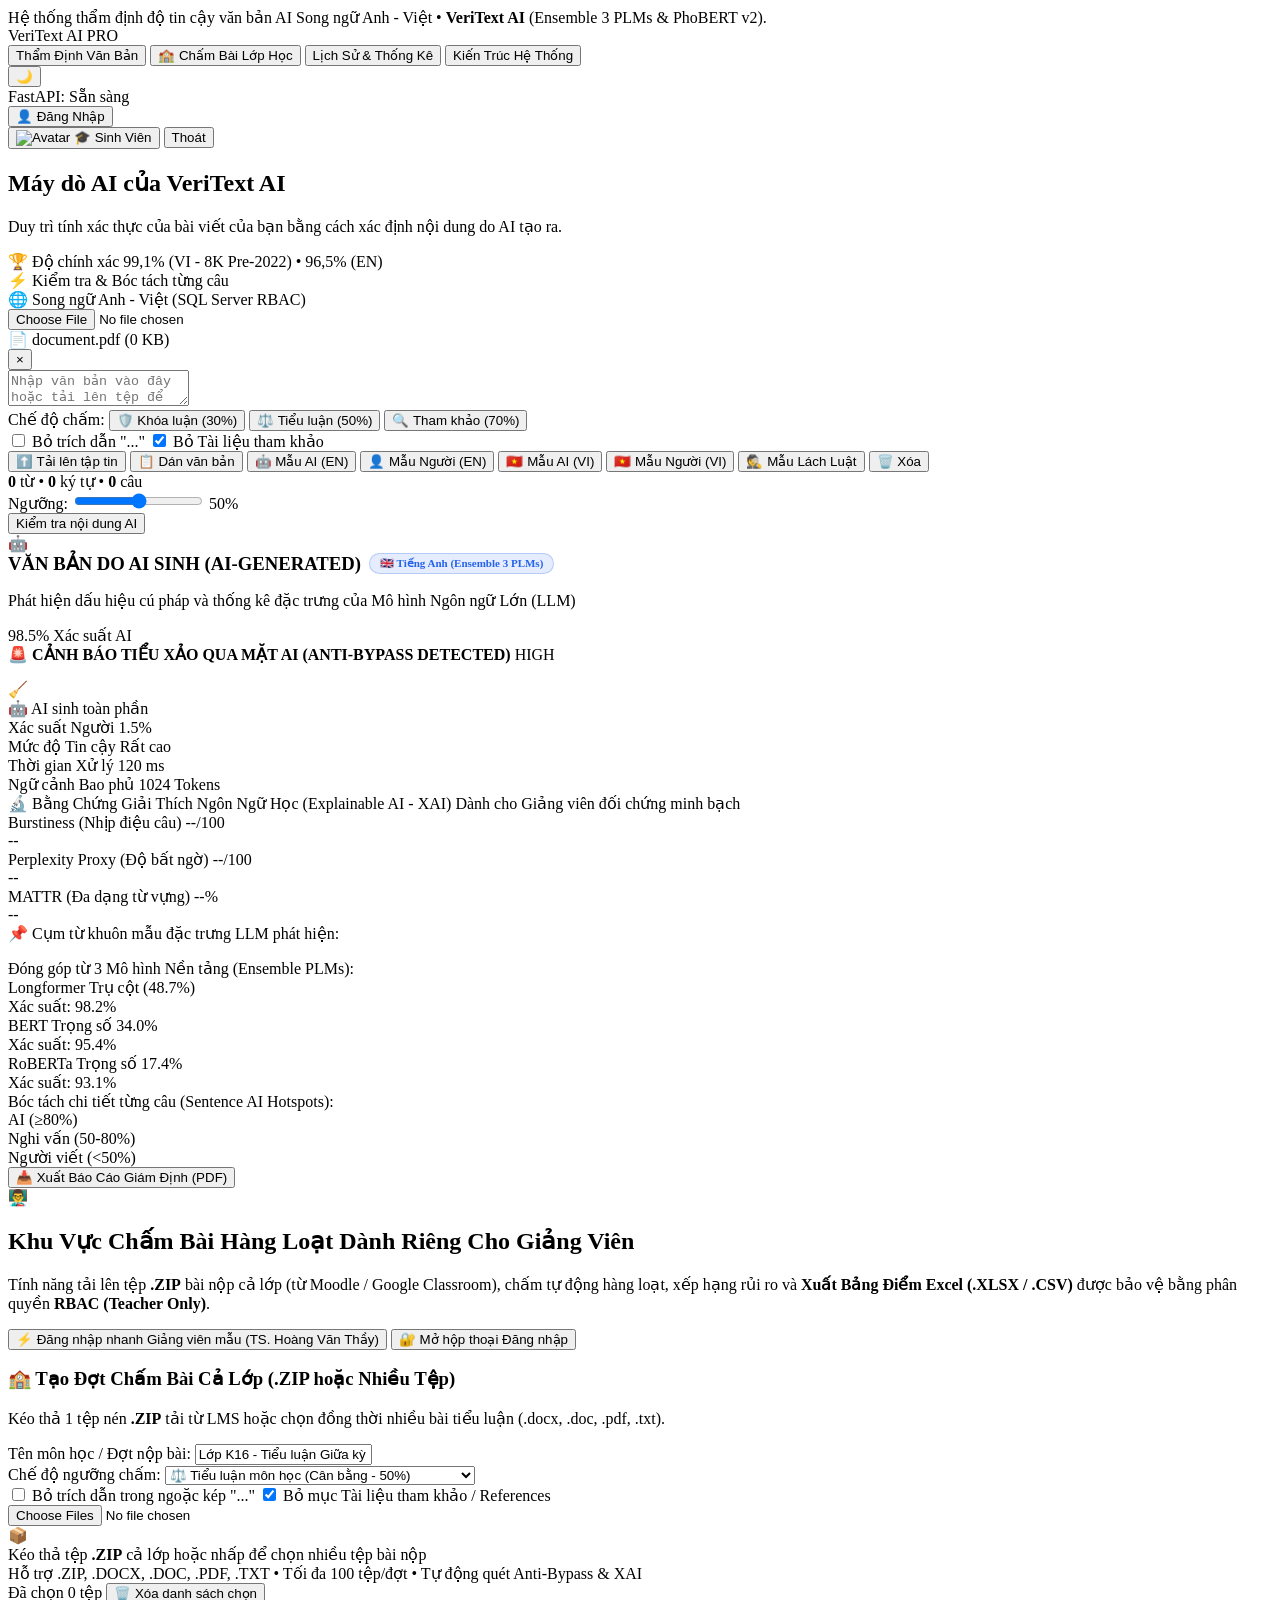
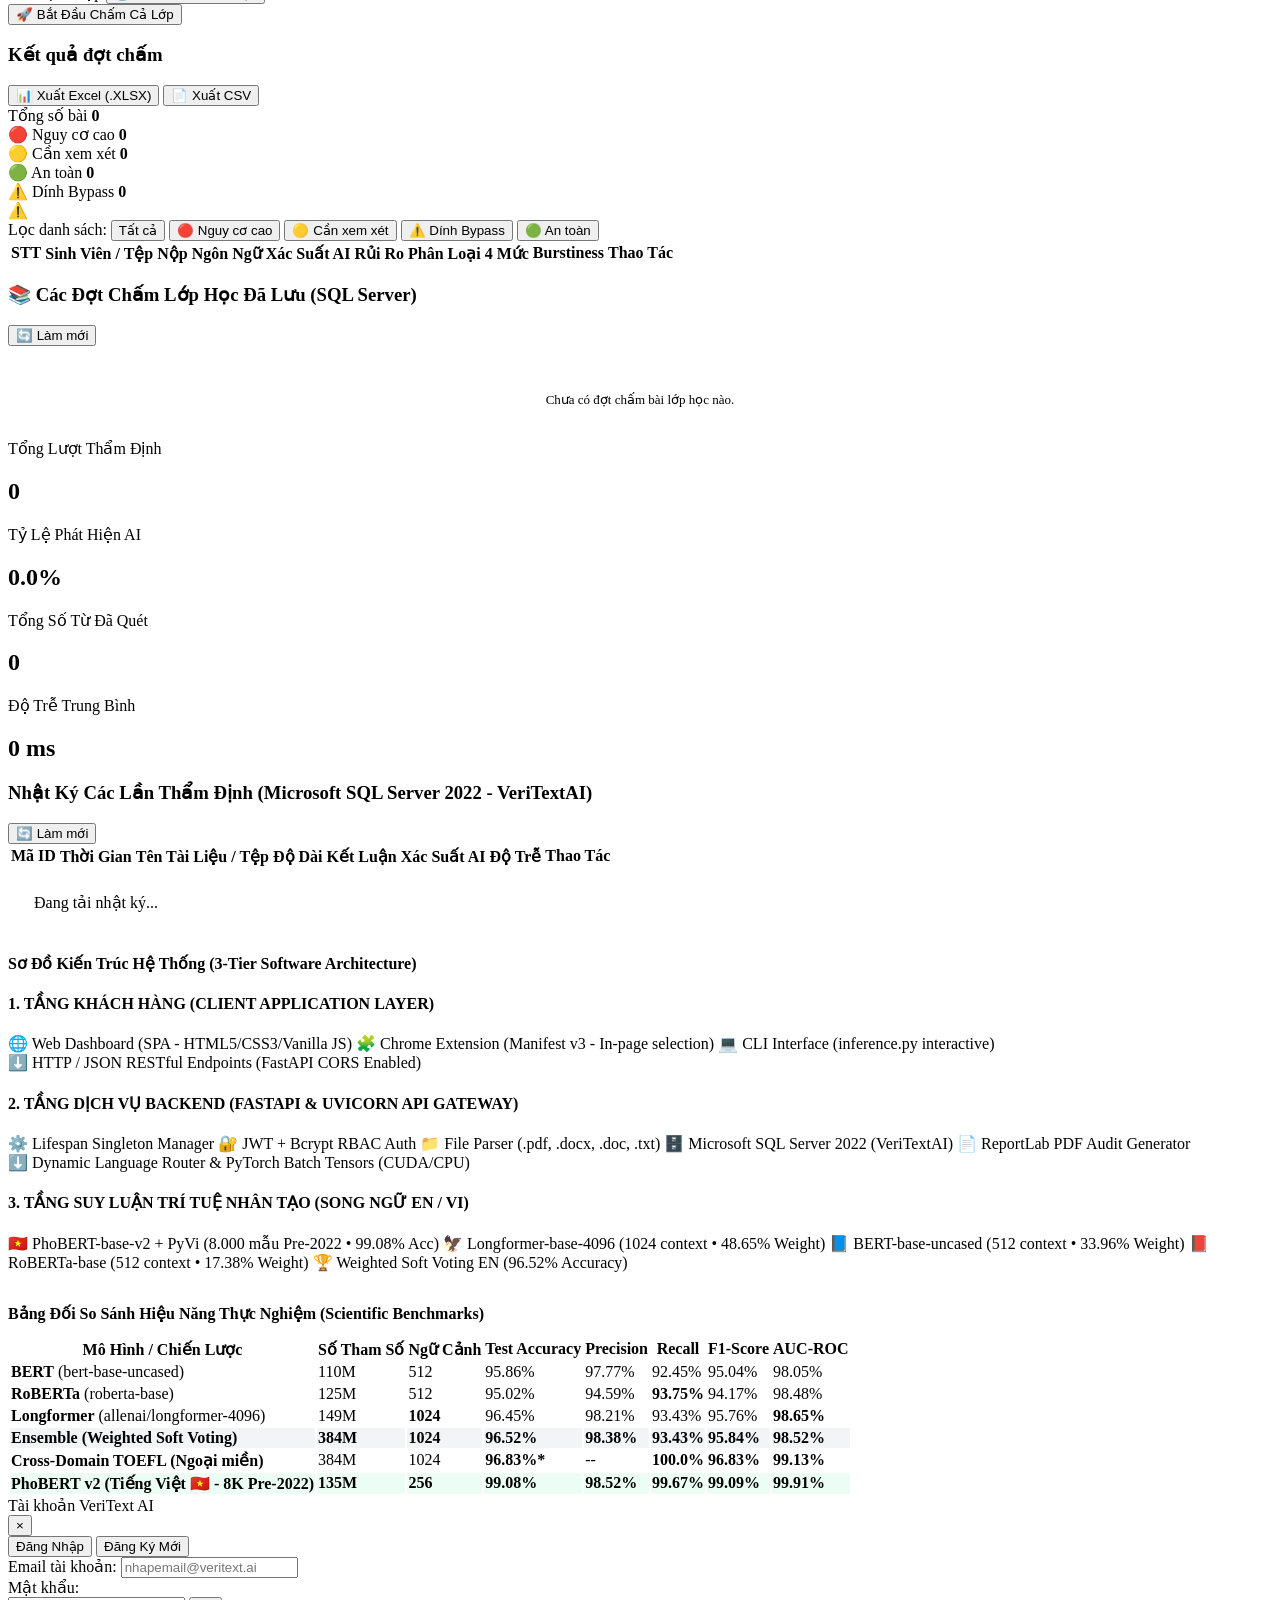
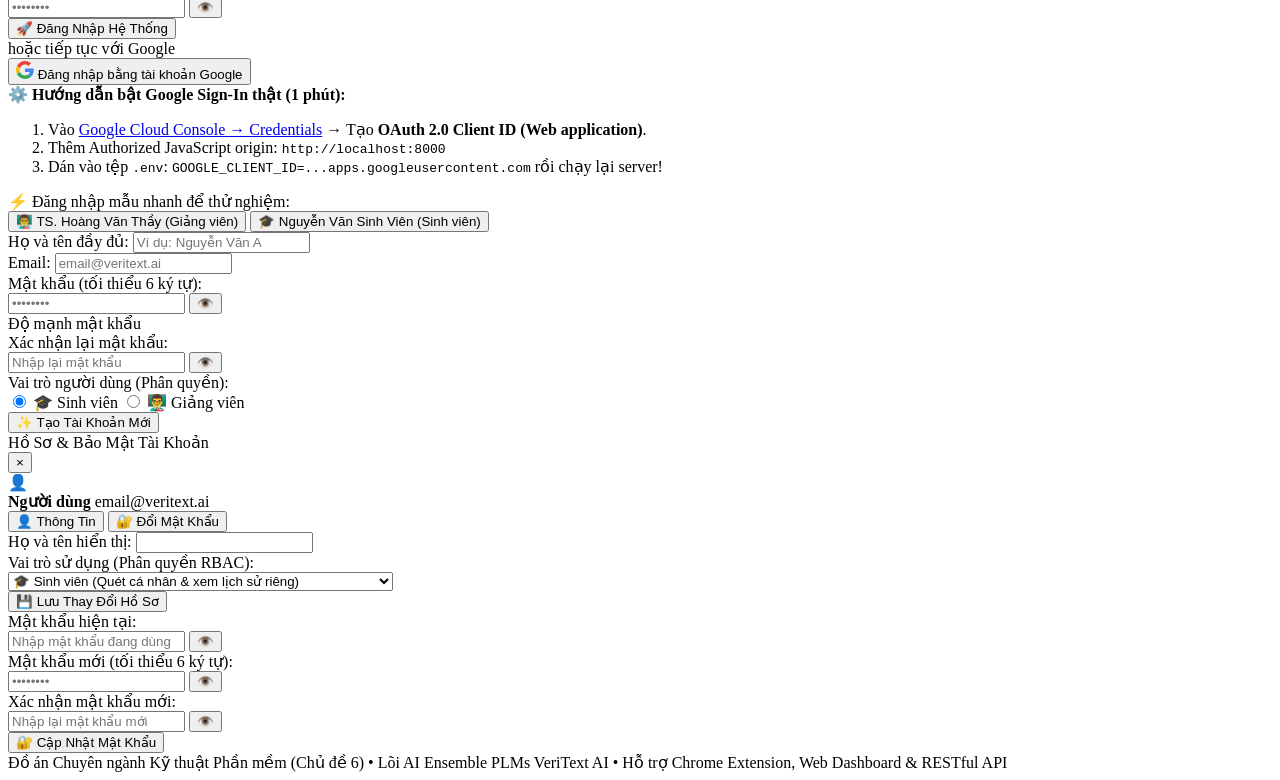
==== commit eb9d7589: "tối ưu data ngôn ngữ Việt" ====
--- a/frontend/web/index.html
+++ b/frontend/web/index.html
@@ -89,7 +89,7 @@
         <div class="trust-badges">
           <div class="trust-badge-item">
             <span>🏆</span>
-            <span>Độ chính xác 98,9% (VI) • 96,5% (EN)</span>
+            <span>Độ chính xác 99,1% (VI - 8K Pre-2022) • 96,5% (EN)</span>
           </div>
           <div class="trust-badge-item">
             <span>⚡</span>
@@ -619,7 +619,7 @@
         <div class="arch-layer-box">
           <h4>3. TẦNG SUY LUẬN TRÍ TUỆ NHÂN TẠO (SONG NGỮ EN / VI)</h4>
           <div class="arch-chips-row">
-            <span class="arch-chip-item">🇻🇳 PhoBERT-base-v2 + PyVi (5.000 mẫu • 98.93% Acc)</span>
+            <span class="arch-chip-item">🇻🇳 PhoBERT-base-v2 + PyVi (8.000 mẫu Pre-2022 • 99.08% Acc)</span>
             <span class="arch-chip-item">🦅 Longformer-base-4096 (1024 context • 48.65% Weight)</span>
             <span class="arch-chip-item">📘 BERT-base-uncased (512 context • 33.96% Weight)</span>
             <span class="arch-chip-item">📕 RoBERTa-base (512 context • 17.38% Weight)</span>
@@ -695,14 +695,14 @@
                   <td><b>99.13%</b></td>
                 </tr>
                 <tr style="background-color: #ECFDF5; font-weight: 600;">
-                  <td><b>PhoBERT v2 (Tiếng Việt 🇻🇳 - 5K)</b></td>
+                  <td><b>PhoBERT v2 (Tiếng Việt 🇻🇳 - 8K Pre-2022)</b></td>
                   <td>135M</td>
                   <td>256</td>
-                  <td><b>98.93%</b></td>
-                  <td>97.91%</td>
-                  <td><b>100.0%</b></td>
-                  <td><b>98.94%</b></td>
-                  <td><b>99.98%</b></td>
+                  <td><b>99.08%</b></td>
+                  <td><b>98.52%</b></td>
+                  <td><b>99.67%</b></td>
+                  <td><b>99.09%</b></td>
+                  <td><b>99.91%</b></td>
                 </tr>
               </tbody>
             </table>
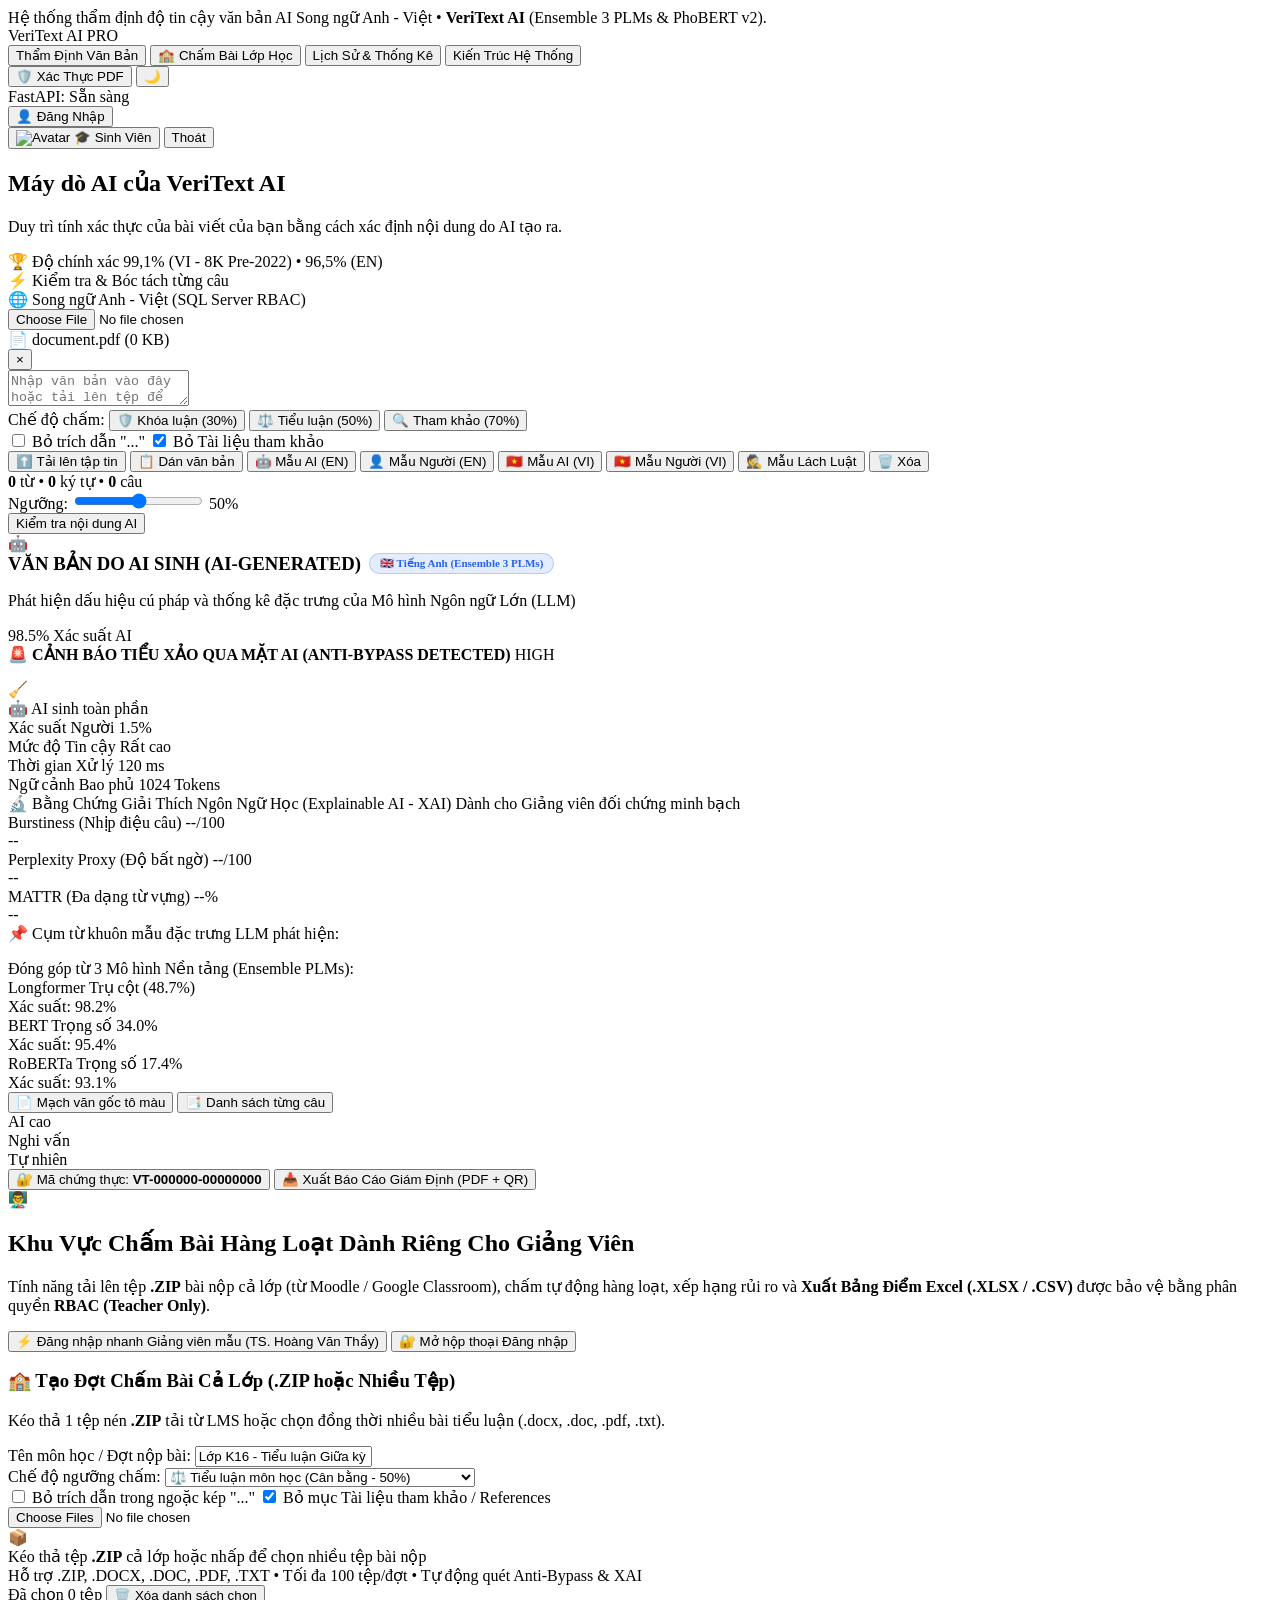
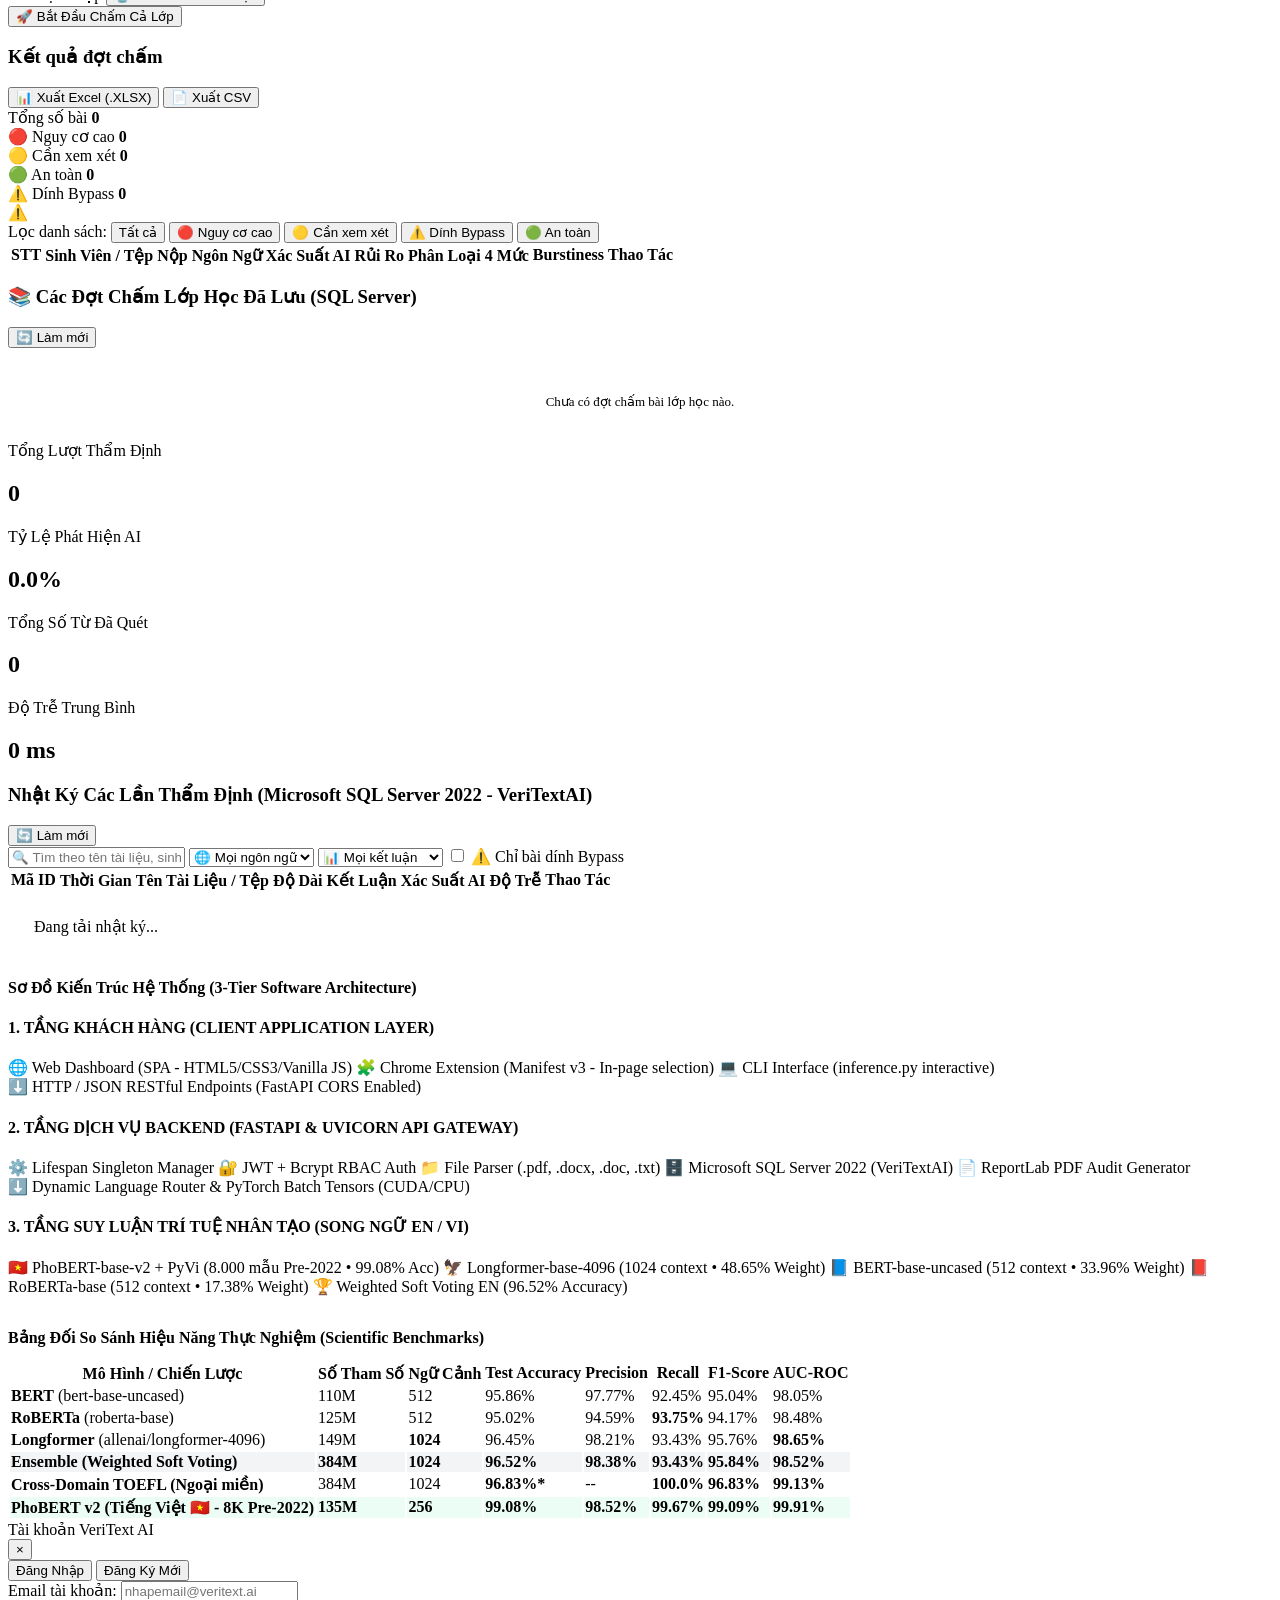
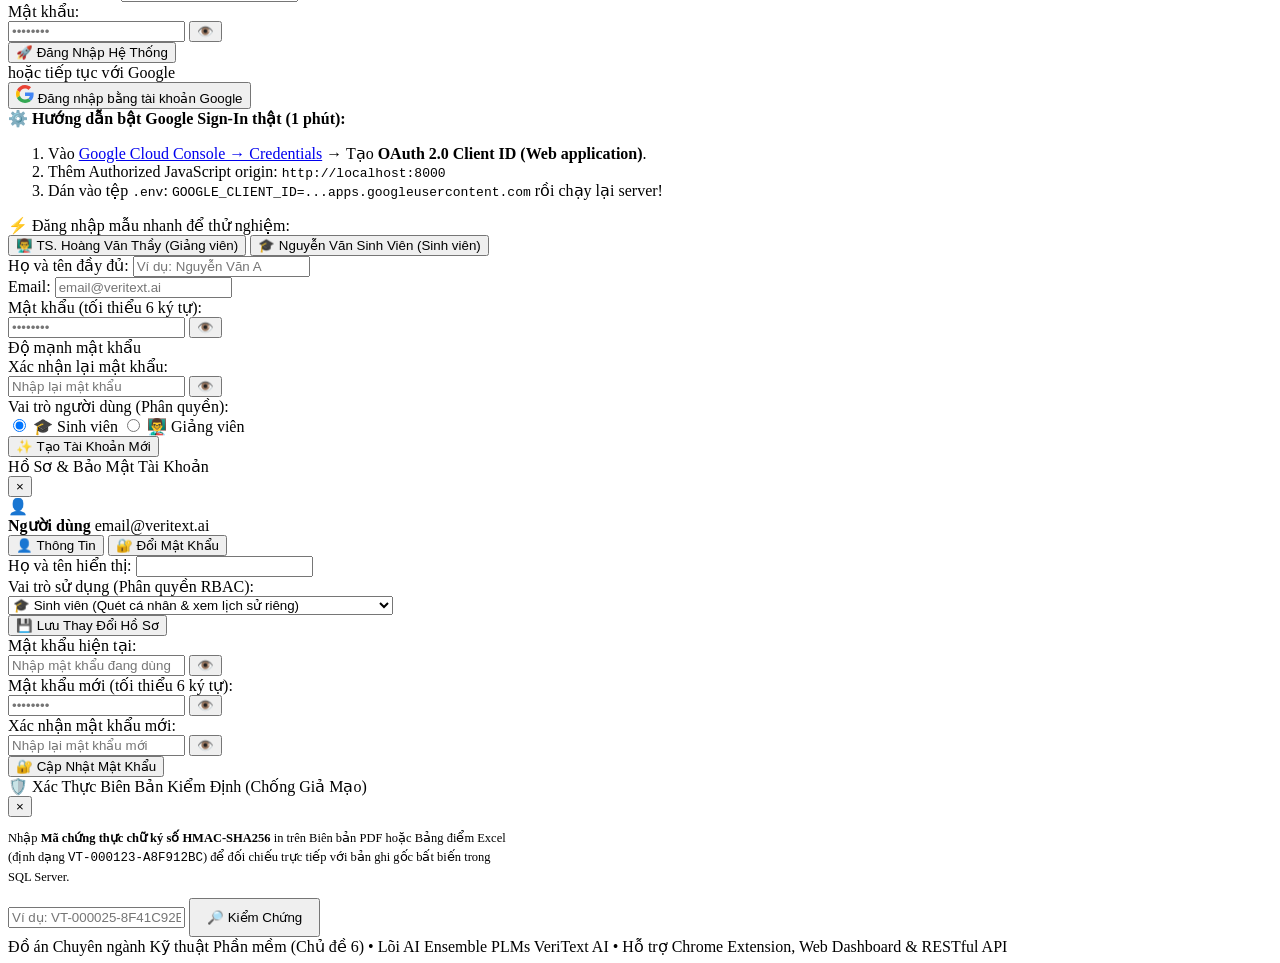
==== commit d4780402: "hoan thien do an - sliding window, QR verify, highlight UI & 300dpi figures" ====
--- a/frontend/web/index.html
+++ b/frontend/web/index.html
@@ -47,6 +47,9 @@
       </nav>
 
       <div class="nav-right">
+        <button id="btn-open-verify" class="btn-action-pill btn-verify-nav" type="button" title="Tra cứu &amp; Xác thực mã chống giả mạo trên Biên bản PDF">
+          <span>🛡️ Xác Thực PDF</span>
+        </button>
         <button id="btn-theme-toggle" class="theme-toggle-btn" type="button" aria-label="Chuyển chế độ Sáng / Tối" title="Chuyển chế độ Sáng / Tối">
           <span id="theme-toggle-icon">🌙</span>
         </button>
@@ -333,26 +336,36 @@
           </div>
         </div>
 
-        <!-- Sentence Hotspots -->
+        <!-- Sentence Hotspots & Turnitin-Style Annotated Document View -->
         <div class="sentences-inspect-box">
           <div class="sentences-box-header">
-            <div class="sentences-box-title">Bóc tách chi tiết từng câu (Sentence AI Hotspots):</div>
+            <div class="hotspot-view-tabs">
+              <button type="button" id="btn-view-annotated" class="hotspot-tab-btn active">📄 Mạch văn gốc tô màu</button>
+              <button type="button" id="btn-view-list" class="hotspot-tab-btn">📑 Danh sách từng câu</button>
+            </div>
             <div class="sentences-legend">
-              <div class="legend-tag"><span class="dot-red"></span> AI (≥80%)</div>
-              <div class="legend-tag"><span class="dot-yellow"></span> Nghi vấn (50-80%)</div>
-              <div class="legend-tag"><span class="dot-green"></span> Người viết (&lt;50%)</div>
-            </div>
-          </div>
-          <div id="sentences-container" class="sentences-list-scroll">
-            <!-- Dynamically populated -->
-          </div>
-        </div>
-
-        <!-- Footer Actions with PDF Export -->
+              <div class="legend-tag"><span class="dot-red"></span> AI cao</div>
+              <div class="legend-tag"><span class="dot-yellow"></span> Nghi vấn</div>
+              <div class="legend-tag"><span class="dot-green"></span> Tự nhiên</div>
+            </div>
+          </div>
+          <div id="annotated-doc-container" class="annotated-doc-box">
+            <!-- Turnitin-style inline highlighted essay -->
+          </div>
+          <div id="sentences-container" class="sentences-list-scroll hidden">
+            <!-- Dynamically populated sentence list -->
+          </div>
+        </div>
+
+        <!-- Footer Actions with Cryptographic Audit Code & PDF Export -->
         <div id="result-actions" class="result-footer-actions">
+          <button id="btn-copy-audit-code" class="audit-code-pill hidden" type="button" title="Nhấp để kiểm chứng chống giả mạo hoặc sao chép mã">
+            <span>🔐 Mã chứng thực:</span>
+            <strong id="result-audit-code">VT-000000-00000000</strong>
+          </button>
           <button id="btn-export-pdf" class="btn-export-pdf" type="button">
             <span>📥</span>
-            <span>Xuất Báo Cáo Giám Định (PDF)</span>
+            <span>Xuất Báo Cáo Giám Định (PDF + QR)</span>
           </button>
         </div>
 
@@ -559,6 +572,23 @@
           <div class="history-card-header">
             <h3>Nhật Ký Các Lần Thẩm Định (Microsoft SQL Server 2022 - VeriTextAI)</h3>
             <button id="btn-refresh-history" class="btn-action-pill" type="button">🔄 Làm mới</button>
+          </div>
+          <div class="history-filter-toolbar">
+            <input type="text" id="hist-search-input" class="auth-input hist-search-input" placeholder="🔍 Tìm theo tên tài liệu, sinh viên hoặc mã #ID...">
+            <select id="hist-filter-lang" class="auth-input hist-select">
+              <option value="">🌐 Mọi ngôn ngữ</option>
+              <option value="vi">🇻🇳 Tiếng Việt</option>
+              <option value="en">🇬🇧 Tiếng Anh</option>
+            </select>
+            <select id="hist-filter-verdict" class="auth-input hist-select">
+              <option value="">📊 Mọi kết luận</option>
+              <option value="AI-generated">🤖 Do AI sinh</option>
+              <option value="Human-written">👤 Do Người viết</option>
+            </select>
+            <label class="filter-checkbox-label hist-bypass-chk">
+              <input type="checkbox" id="hist-filter-bypass">
+              <span>⚠️ Chỉ bài dính Bypass</span>
+            </label>
           </div>
           <div class="table-wrapper">
             <table class="data-table">
@@ -915,6 +945,31 @@
     </div>
   </div>
 
+  <!-- ==================================================================== -->
+  <!-- VERIFY CERTIFICATE MODAL: TRA CỨU CHỐNG GIẢ MẠO BIÊN BẢN PDF (QR/HASH) -->
+  <!-- ==================================================================== -->
+  <div id="verify-modal" class="auth-modal-overlay hidden">
+    <div class="auth-modal-card" style="max-width: 500px;">
+      <div class="auth-modal-header">
+        <div class="auth-brand">
+          <span class="brand-dot"></span>
+          <span class="auth-modal-title">🛡️ Xác Thực Biên Bản Kiểm Định (Chống Giả Mạo)</span>
+        </div>
+        <button id="btn-close-verify-modal" class="auth-close-btn" type="button" aria-label="Đóng">&times;</button>
+      </div>
+      <p style="font-size: 12.5px; color: var(--text-secondary); margin-bottom: 12px; line-height: 1.5;">
+        Nhập <b>Mã chứng thực chữ ký số HMAC-SHA256</b> in trên Biên bản PDF hoặc Bảng điểm Excel (định dạng <code>VT-000123-A8F912BC</code>) để đối chiếu trực tiếp với bản ghi gốc bất biến trong SQL Server.
+      </p>
+      <form id="form-verify-cert" class="verify-form-row">
+        <input type="text" id="verify-code-input" class="auth-input" placeholder="Ví dụ: VT-000025-8F41C92B" required>
+        <button type="submit" id="btn-submit-verify" class="btn-auth-primary" style="width: auto; white-space: nowrap; padding: 10px 16px;">
+          <span>🔎 Kiểm Chứng</span>
+        </button>
+      </form>
+      <div id="verify-result-box" class="verify-result-box hidden"></div>
+    </div>
+  </div>
+
   <!-- Clean Minimalist Footer -->
   <footer class="footer">
     <div class="footer-inner">
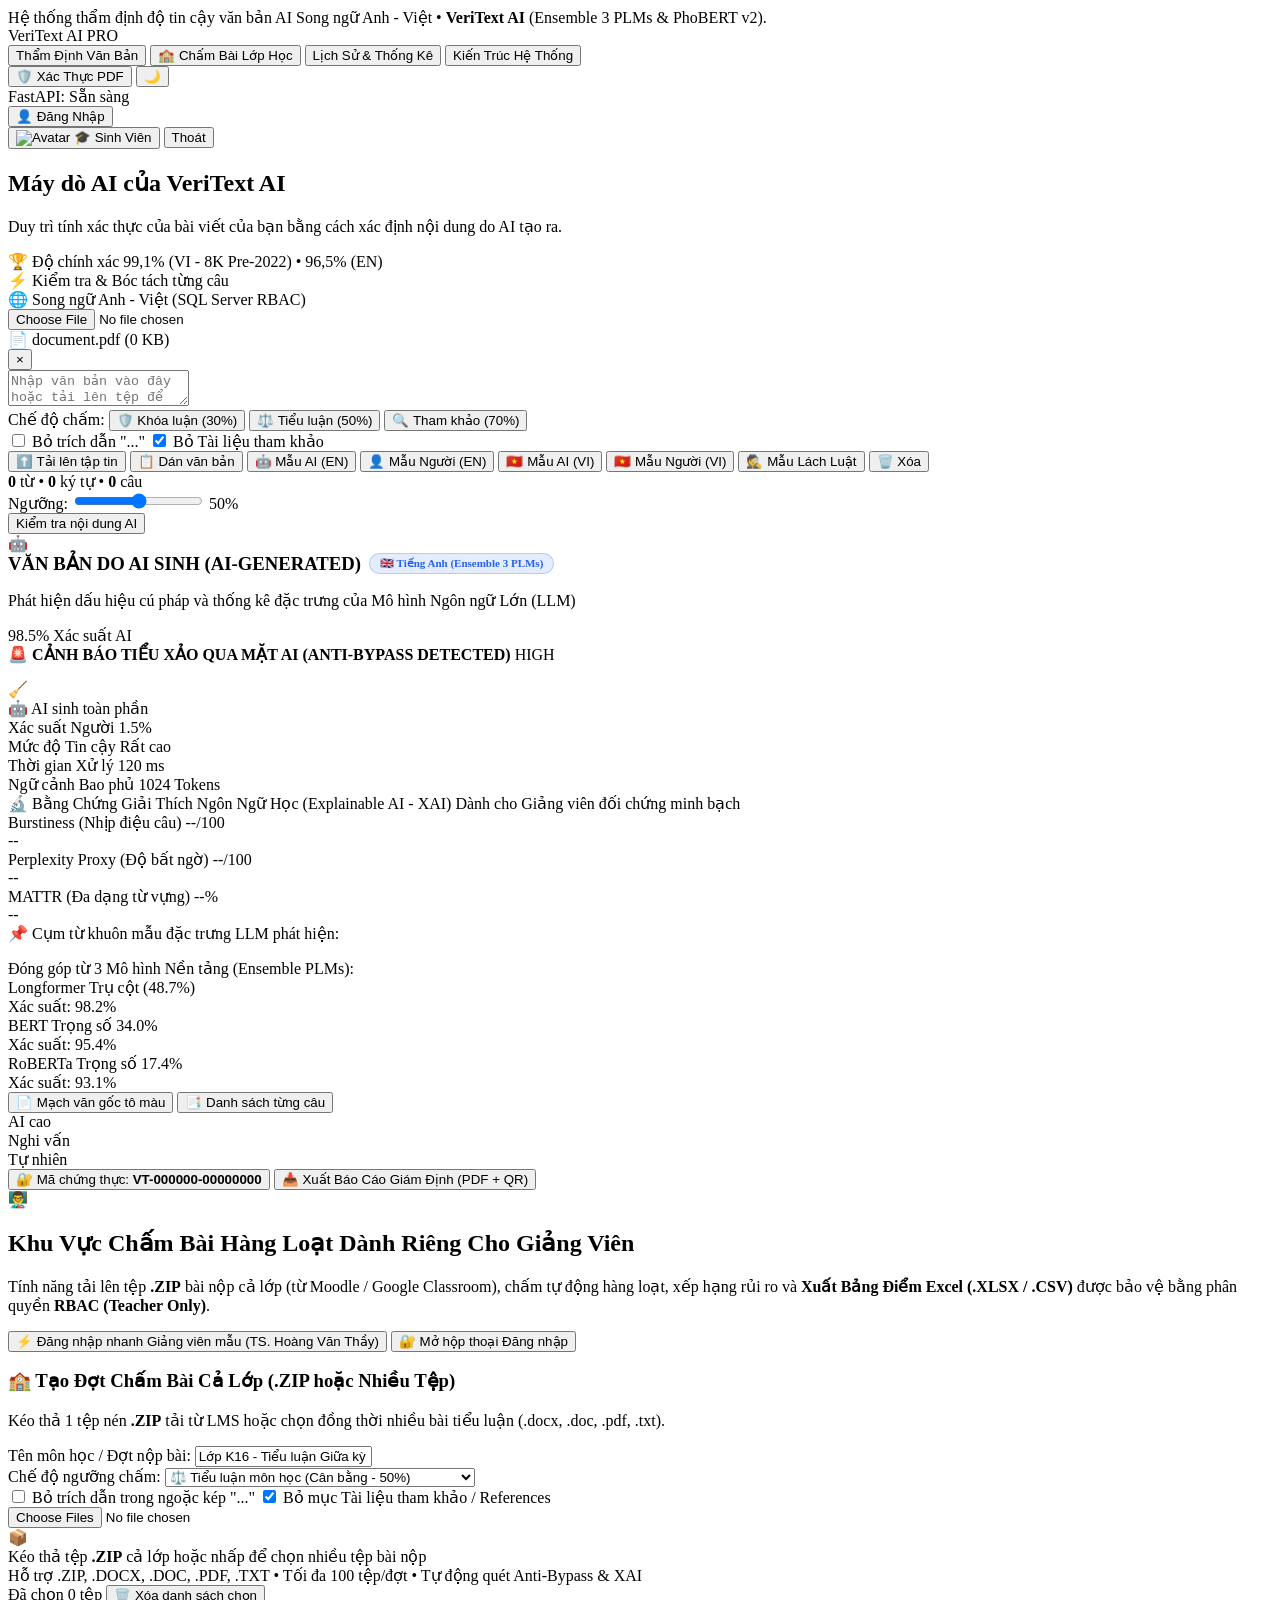
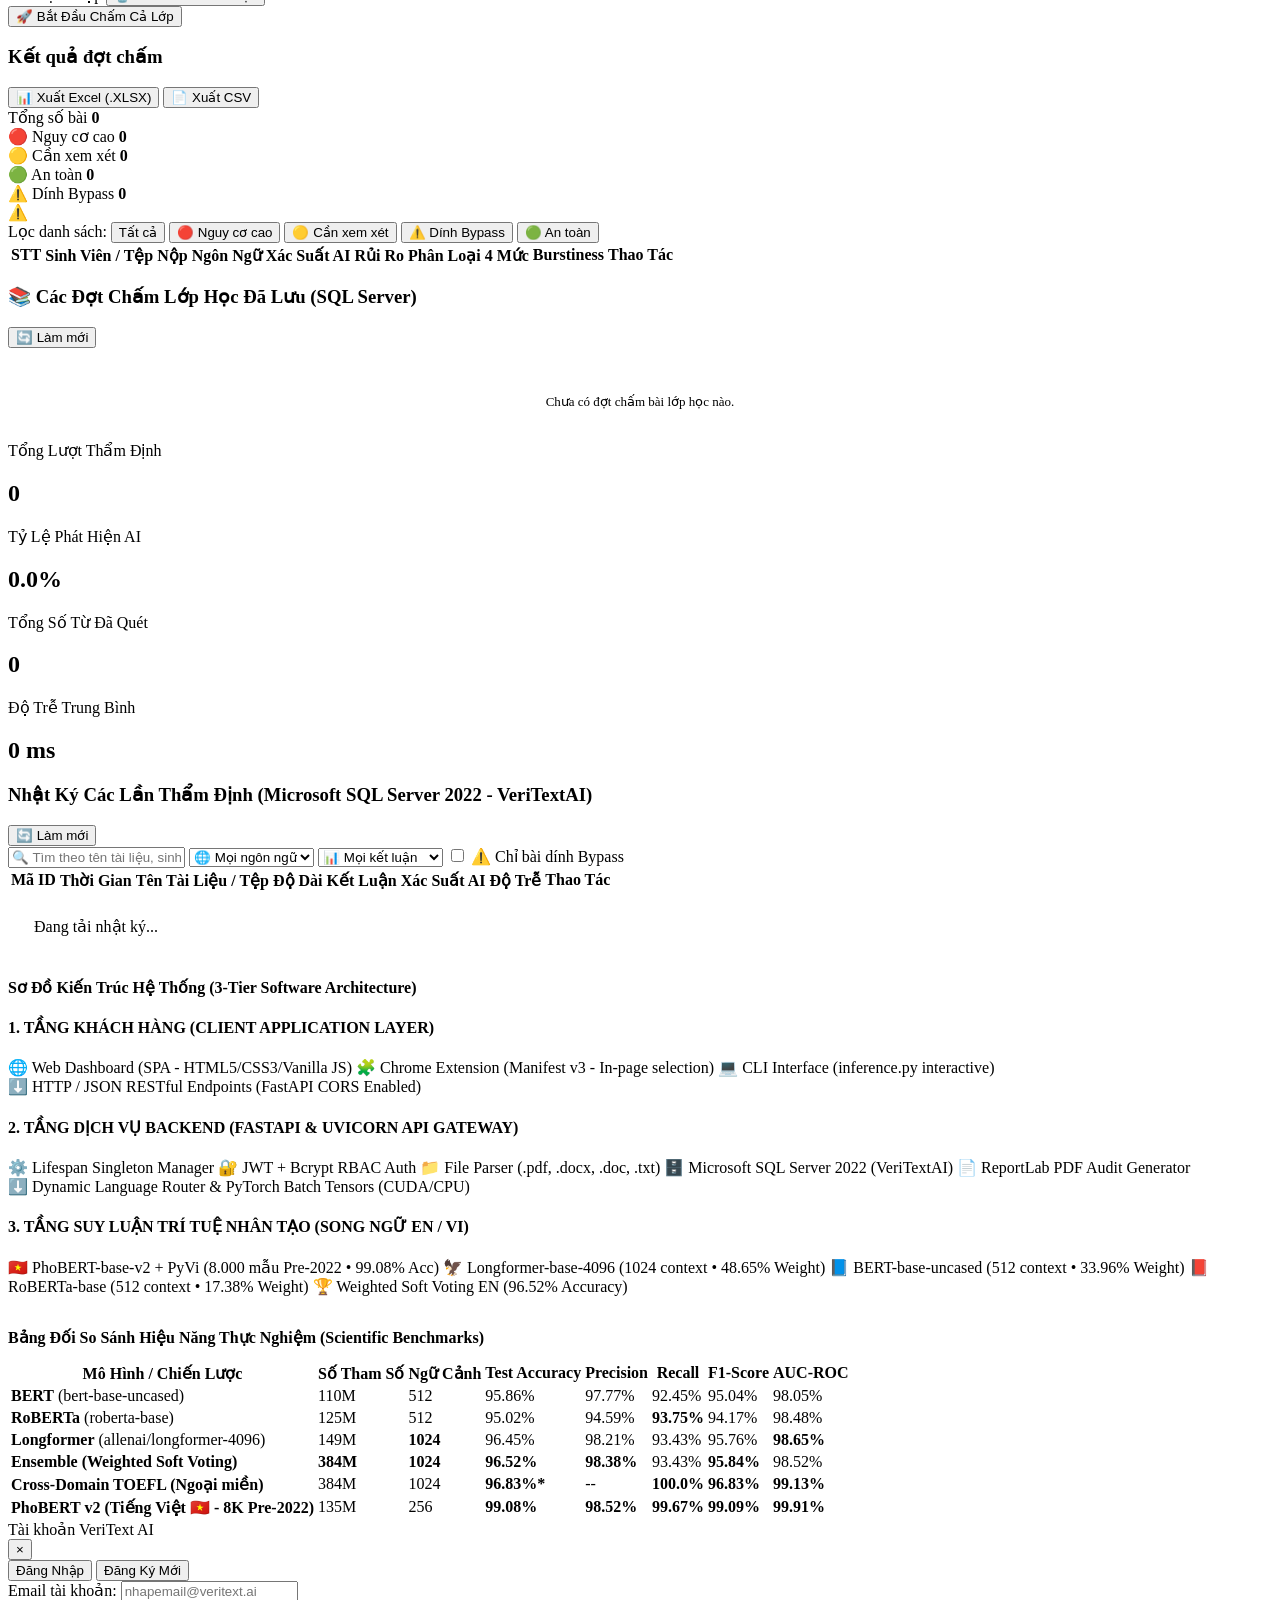
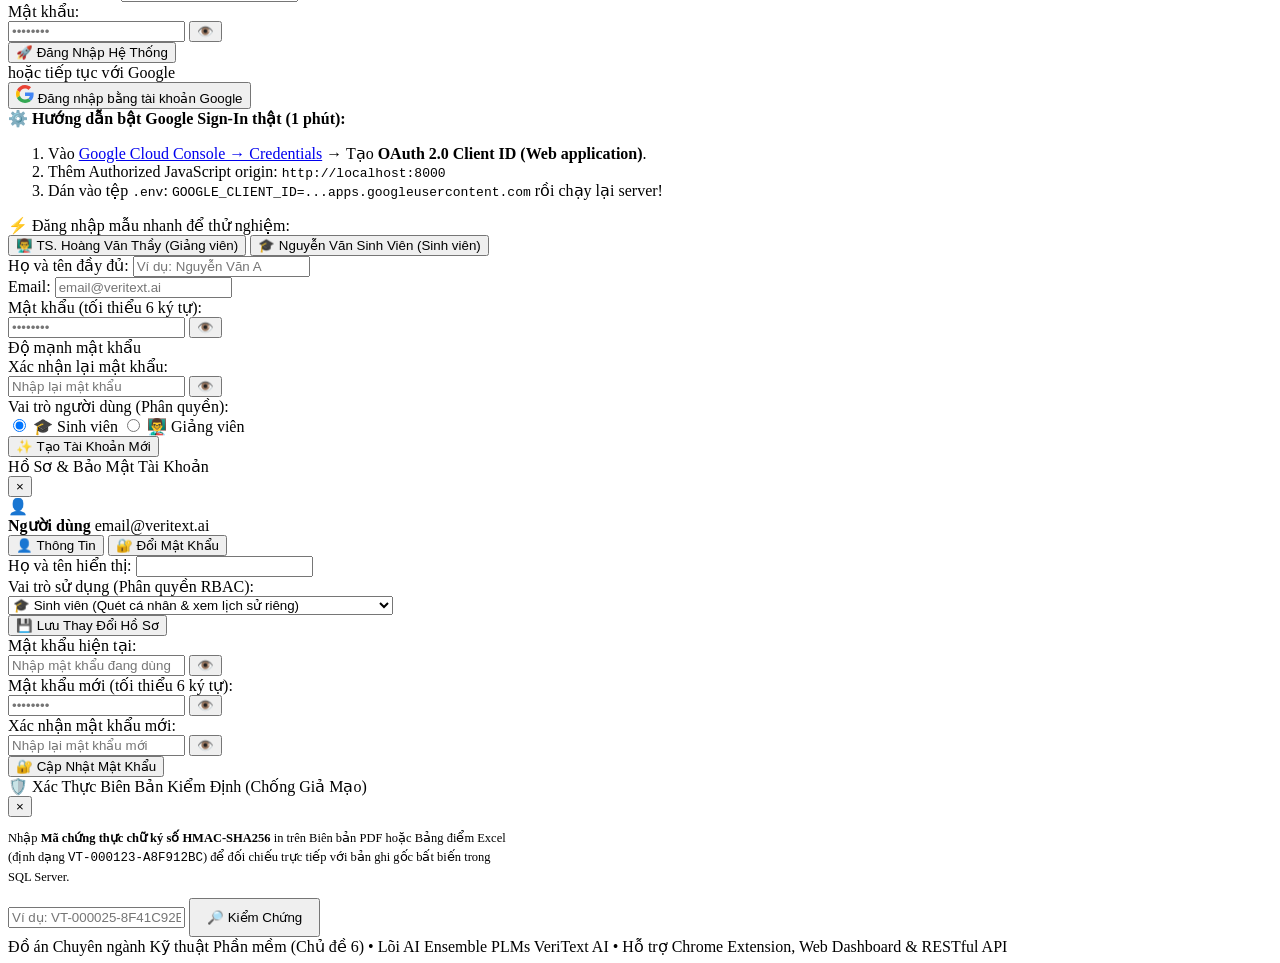
==== commit f7050a27: "tối ưu code lần 2" ====
--- a/frontend/web/index.html
+++ b/frontend/web/index.html
@@ -704,7 +704,7 @@
                   <td>95.76%</td>
                   <td><b>98.65%</b></td>
                 </tr>
-                <tr style="background-color: #F3F4F6; font-weight: 600;">
+                <tr class="row-highlight-en">
                   <td><b>Ensemble (Weighted Soft Voting)</b></td>
                   <td><b>384M</b></td>
                   <td><b>1024</b></td>
@@ -724,7 +724,7 @@
                   <td><b>96.83%</b></td>
                   <td><b>99.13%</b></td>
                 </tr>
-                <tr style="background-color: #ECFDF5; font-weight: 600;">
+                <tr class="row-highlight-vi">
                   <td><b>PhoBERT v2 (Tiếng Việt 🇻🇳 - 8K Pre-2022)</b></td>
                   <td>135M</td>
                   <td>256</td>
@@ -957,7 +957,7 @@
         </div>
         <button id="btn-close-verify-modal" class="auth-close-btn" type="button" aria-label="Đóng">&times;</button>
       </div>
-      <p style="font-size: 12.5px; color: var(--text-secondary); margin-bottom: 12px; line-height: 1.5;">
+      <p style="font-size: 12.5px; color: var(--text-sub); margin-bottom: 12px; line-height: 1.5;">
         Nhập <b>Mã chứng thực chữ ký số HMAC-SHA256</b> in trên Biên bản PDF hoặc Bảng điểm Excel (định dạng <code>VT-000123-A8F912BC</code>) để đối chiếu trực tiếp với bản ghi gốc bất biến trong SQL Server.
       </p>
       <form id="form-verify-cert" class="verify-form-row">
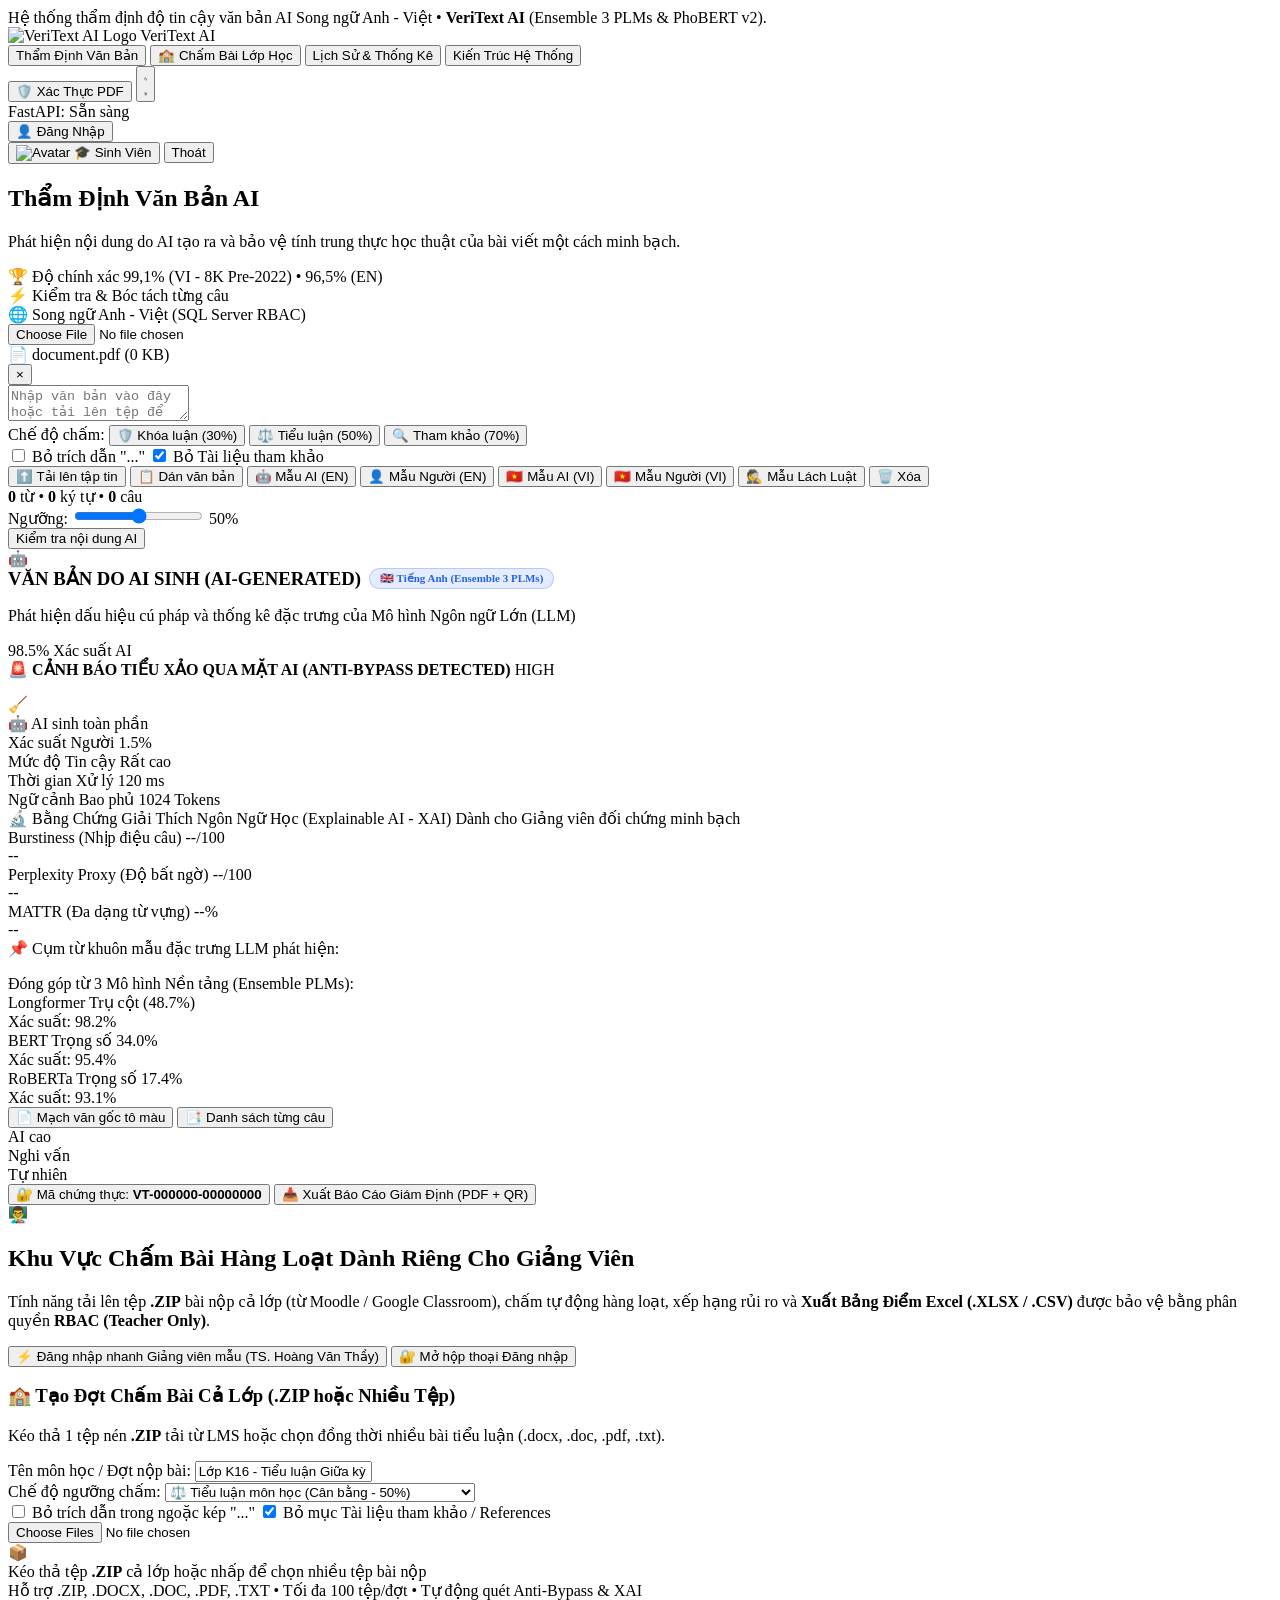
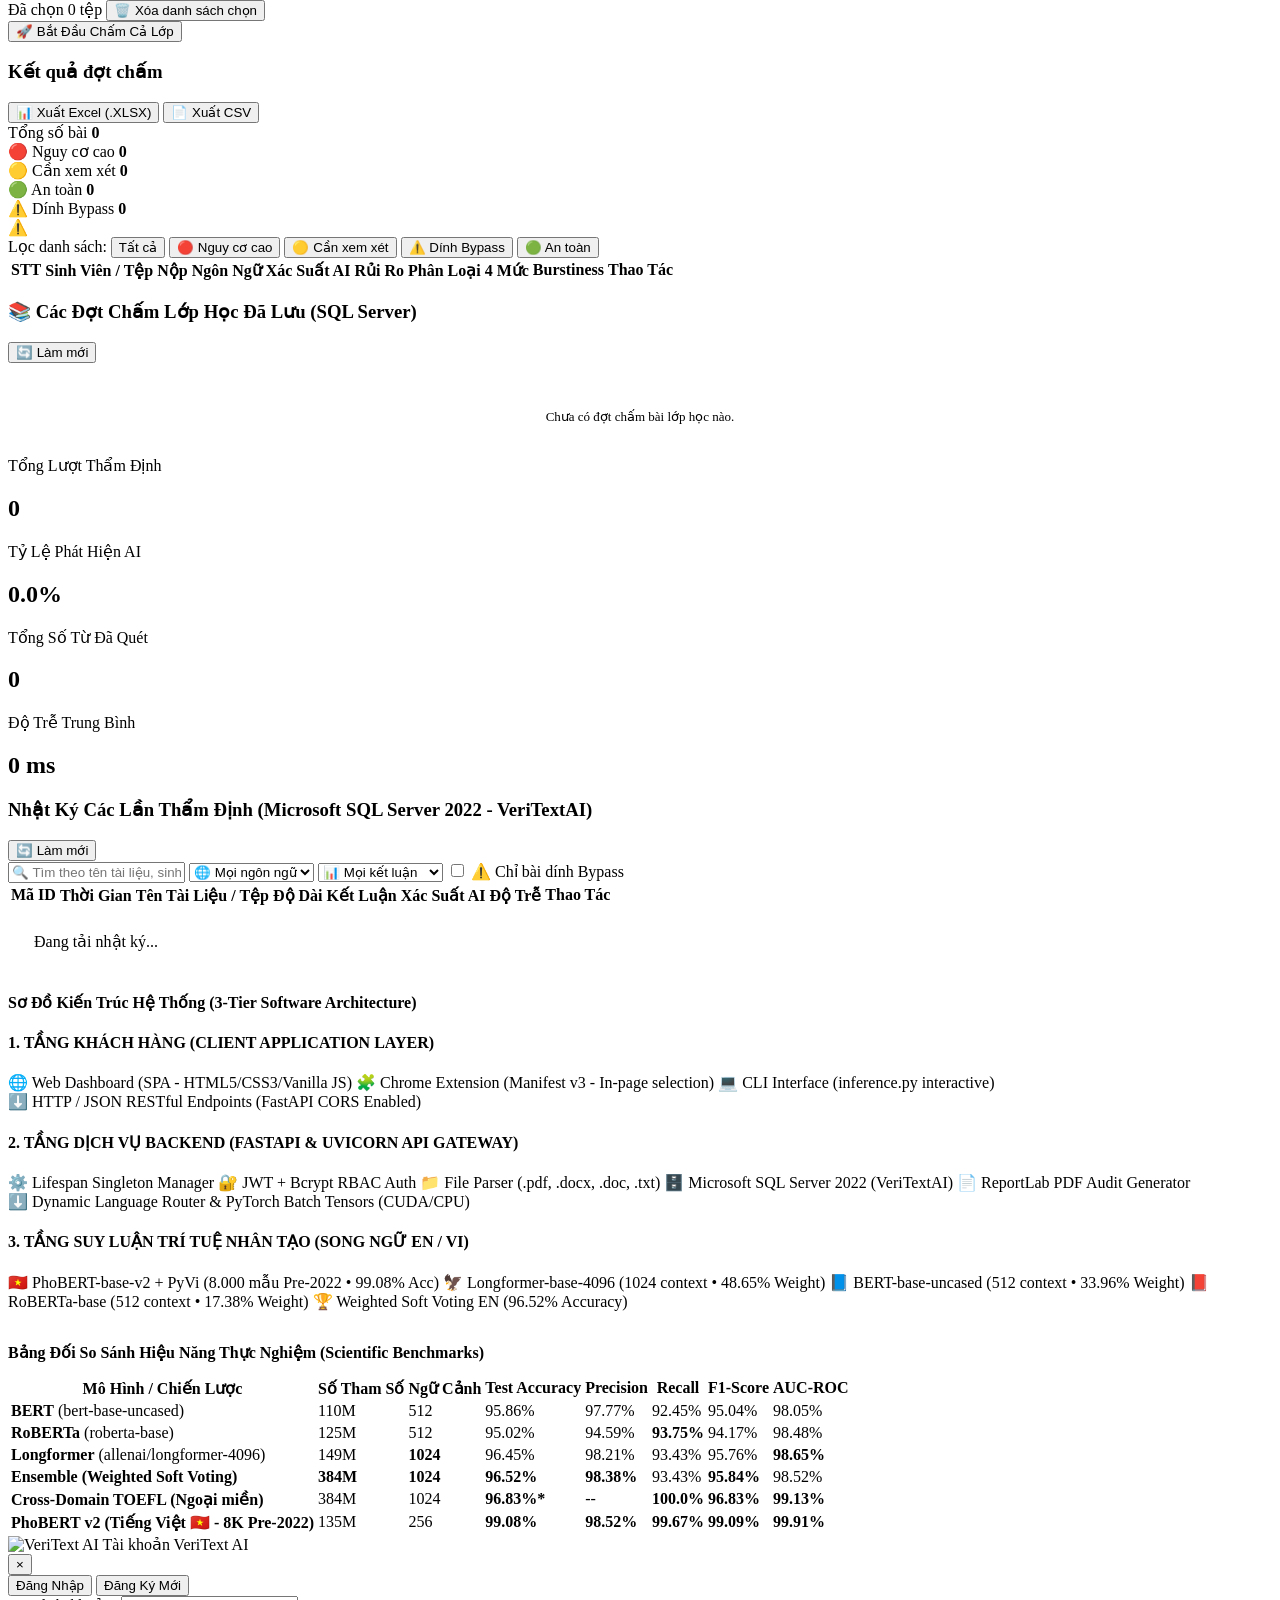
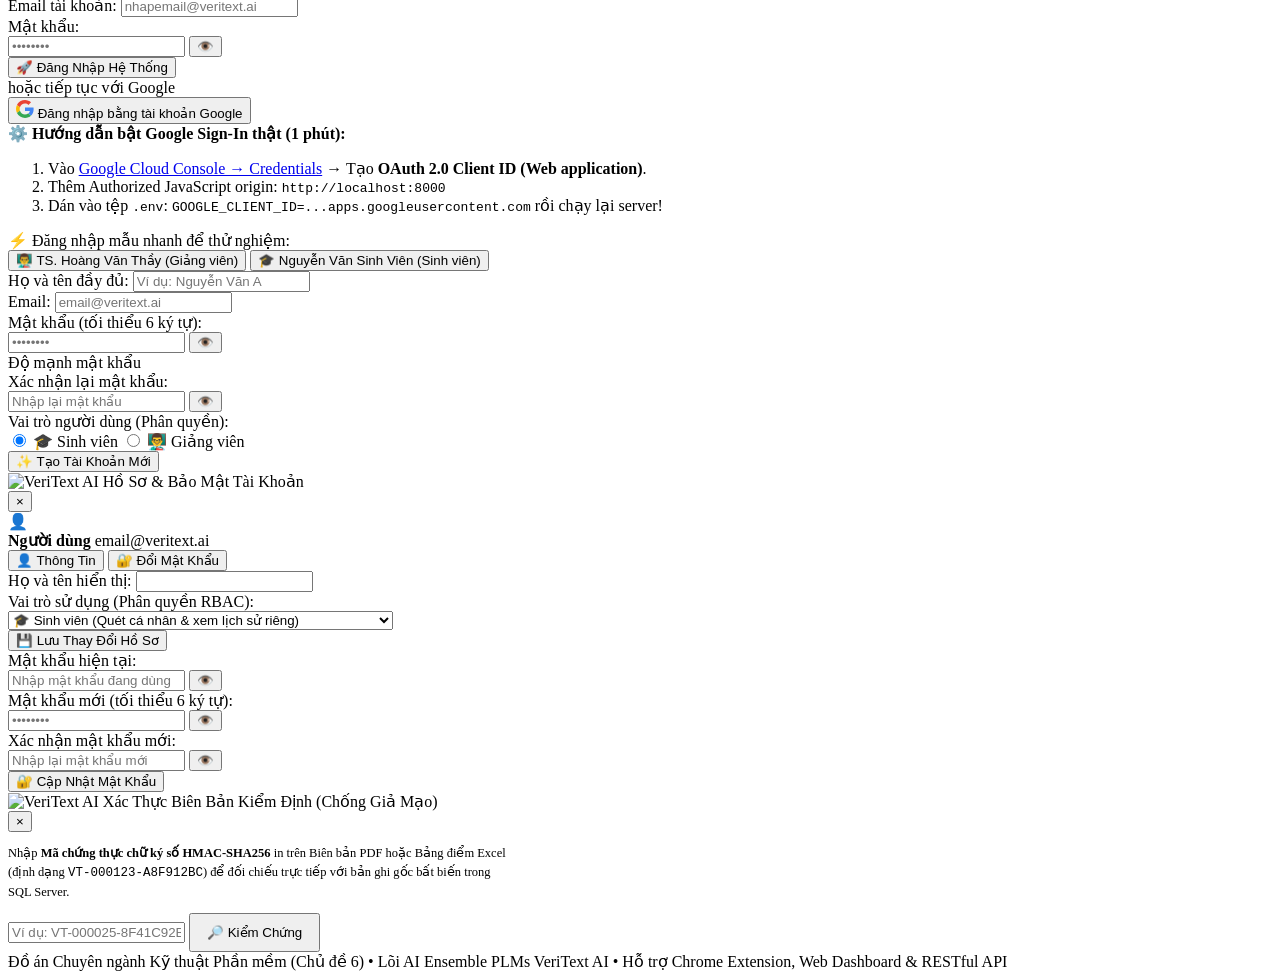
==== commit 11c981c6: "logo và sửa ngày và đêm" ====
--- a/frontend/web/index.html
+++ b/frontend/web/index.html
@@ -3,7 +3,8 @@
 <head>
   <meta charset="UTF-8">
   <meta name="viewport" content="width=device-width, initial-scale=1.0">
-  <title>VeriText AI - Máy dò AI (Ensemble PLMs)</title>
+  <title>VeriText AI — Thẩm Định Văn Bản AI Song Ngữ</title>
+  <link rel="icon" type="image/png" href="/static/logo.png?v=2">
   <link rel="stylesheet" href="/static/style.css">
   <link rel="preconnect" href="https://fonts.googleapis.com">
   <link rel="preconnect" href="https://fonts.gstatic.com" crossorigin>
@@ -34,9 +35,8 @@
   <header class="navbar">
     <div class="nav-container">
       <div class="nav-brand" id="brand-home">
-        <span class="brand-dot"></span>
+        <img src="/static/logo.png?v=2" alt="VeriText AI Logo" class="brand-logo">
         <span class="brand-title">VeriText AI</span>
-        <span class="brand-badge">PRO</span>
       </div>
 
       <nav class="nav-tabs">
@@ -51,7 +51,15 @@
           <span>🛡️ Xác Thực PDF</span>
         </button>
         <button id="btn-theme-toggle" class="theme-toggle-btn" type="button" aria-label="Chuyển chế độ Sáng / Tối" title="Chuyển chế độ Sáng / Tối">
-          <span id="theme-toggle-icon">🌙</span>
+          <span id="theme-toggle-icon" class="theme-icon-wrap" aria-hidden="true">
+            <svg class="theme-svg theme-svg-moon" viewBox="0 0 24 24" fill="none" stroke="currentColor" stroke-width="2" stroke-linecap="round" stroke-linejoin="round">
+              <path d="M21 12.79A9 9 0 1 1 11.21 3 7 7 0 0 0 21 12.79z"/>
+            </svg>
+            <svg class="theme-svg theme-svg-sun" viewBox="0 0 24 24" fill="none" stroke="currentColor" stroke-width="2" stroke-linecap="round" stroke-linejoin="round">
+              <circle cx="12" cy="12" r="4"/>
+              <path d="M12 2v2M12 20v2M4.93 4.93l1.41 1.41M17.66 17.66l1.41 1.41M2 12h2M20 12h2M6.34 17.66l-1.41 1.41M19.07 4.93l-1.41 1.41"/>
+            </svg>
+          </span>
         </button>
         <div id="server-status" class="status-pill">
           <span class="status-dot"></span>
@@ -83,11 +91,11 @@
     <!-- ==================================================================== -->
     <section id="tab-inspect" class="tab-pane active">
 
-      <!-- Hero Header (JustDone Aesthetic) -->
+      <!-- Hero Header -->
       <div class="hero-section">
-        <h1 class="hero-title">Máy dò AI của VeriText AI</h1>
+        <h1 class="hero-title">Thẩm Định Văn Bản <span class="hero-title-accent">AI</span></h1>
         <p class="hero-subtitle">
-          Duy trì tính xác thực của bài viết của bạn bằng cách xác định nội dung do AI tạo ra.
+          Phát hiện nội dung do AI tạo ra và bảo vệ tính trung thực học thuật của bài viết một cách minh bạch.
         </p>
         <div class="trust-badges">
           <div class="trust-badge-item">
@@ -750,7 +758,7 @@
     <div class="auth-modal-card">
       <div class="auth-modal-header">
         <div class="auth-brand">
-          <span class="brand-dot"></span>
+          <img src="/static/logo.png?v=2" alt="VeriText AI" class="brand-logo-sm">
           <span class="auth-modal-title">Tài khoản VeriText AI</span>
         </div>
         <button id="btn-close-auth-modal" class="auth-close-btn" type="button" aria-label="Đóng">&times;</button>
@@ -874,7 +882,7 @@
     <div class="auth-modal-card" style="max-width: 470px;">
       <div class="auth-modal-header">
         <div class="auth-brand">
-          <span class="brand-dot"></span>
+          <img src="/static/logo.png?v=2" alt="VeriText AI" class="brand-logo-sm">
           <span class="auth-modal-title">Hồ Sơ &amp; Bảo Mật Tài Khoản</span>
         </div>
         <button id="btn-close-profile-modal" class="auth-close-btn" type="button" aria-label="Đóng">&times;</button>
@@ -952,8 +960,8 @@
     <div class="auth-modal-card" style="max-width: 500px;">
       <div class="auth-modal-header">
         <div class="auth-brand">
-          <span class="brand-dot"></span>
-          <span class="auth-modal-title">🛡️ Xác Thực Biên Bản Kiểm Định (Chống Giả Mạo)</span>
+          <img src="/static/logo.png?v=2" alt="VeriText AI" class="brand-logo-sm">
+          <span class="auth-modal-title">Xác Thực Biên Bản Kiểm Định (Chống Giả Mạo)</span>
         </div>
         <button id="btn-close-verify-modal" class="auth-close-btn" type="button" aria-label="Đóng">&times;</button>
       </div>
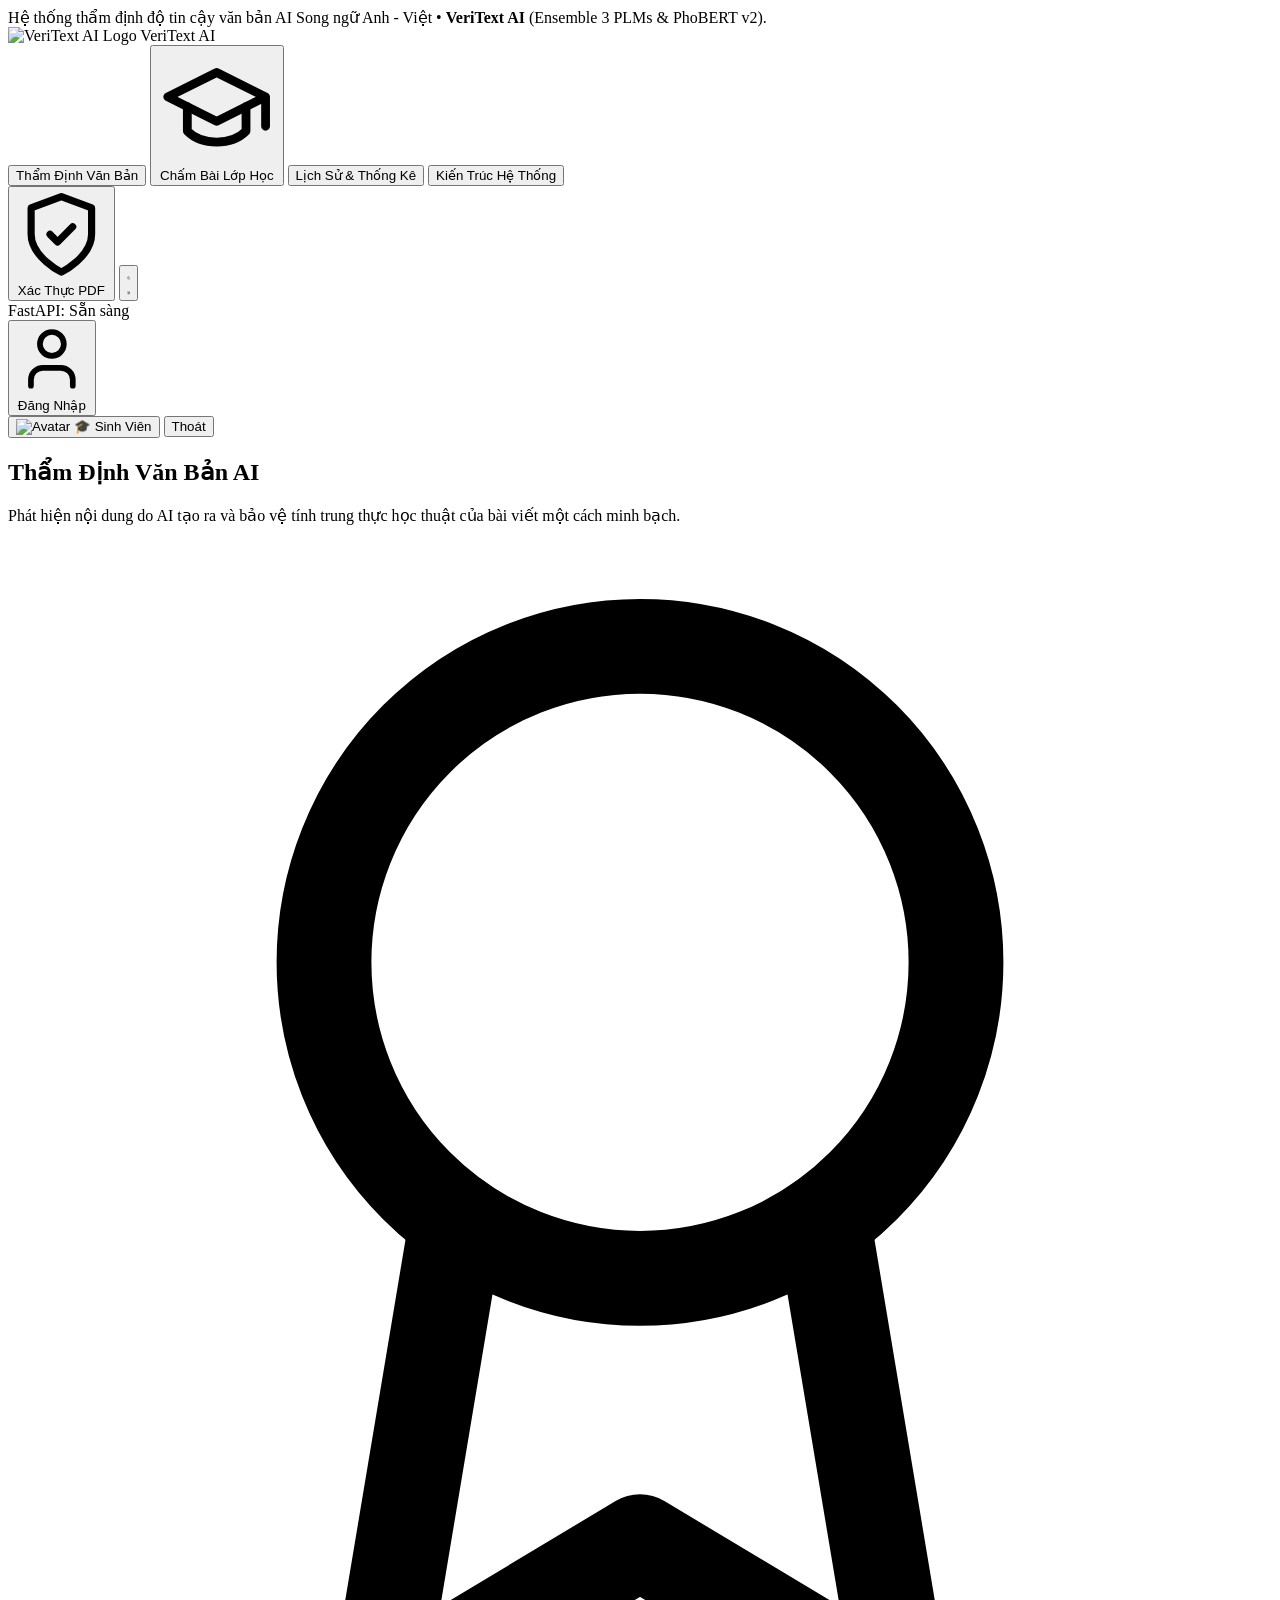
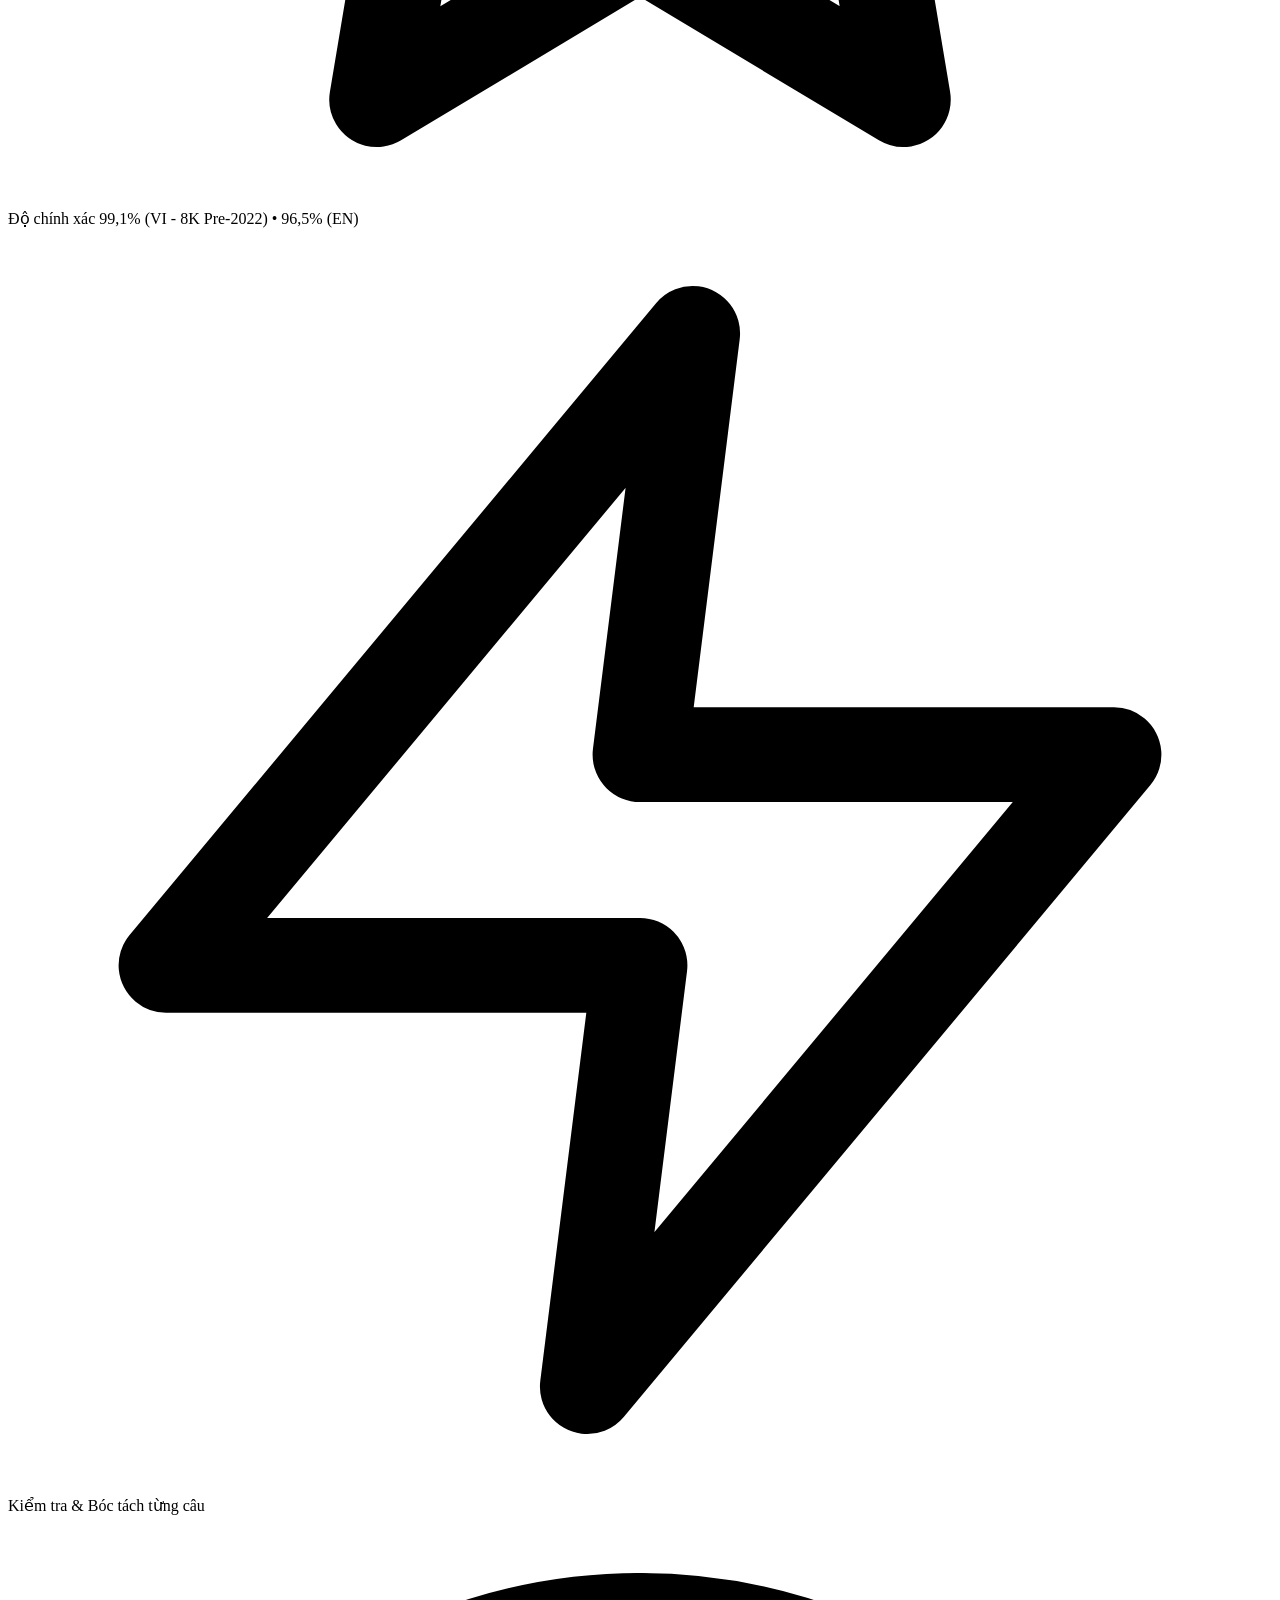
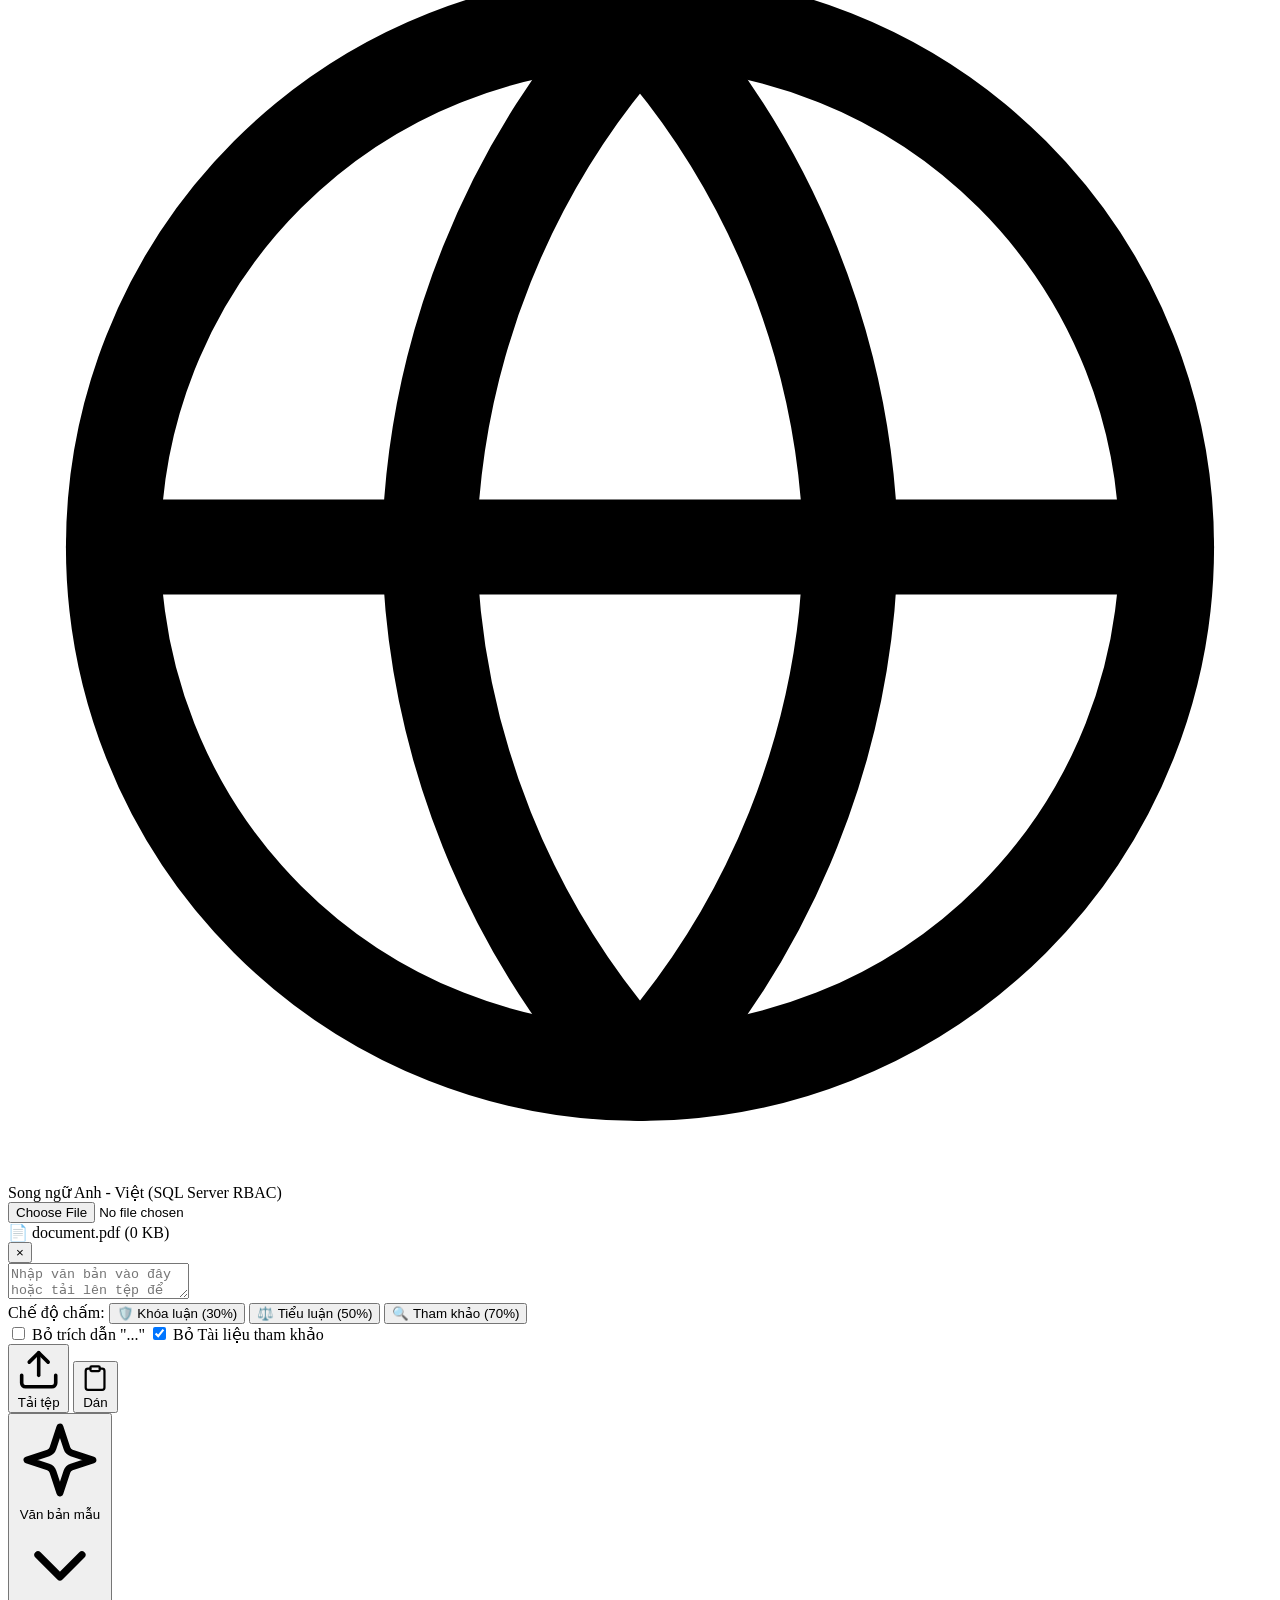
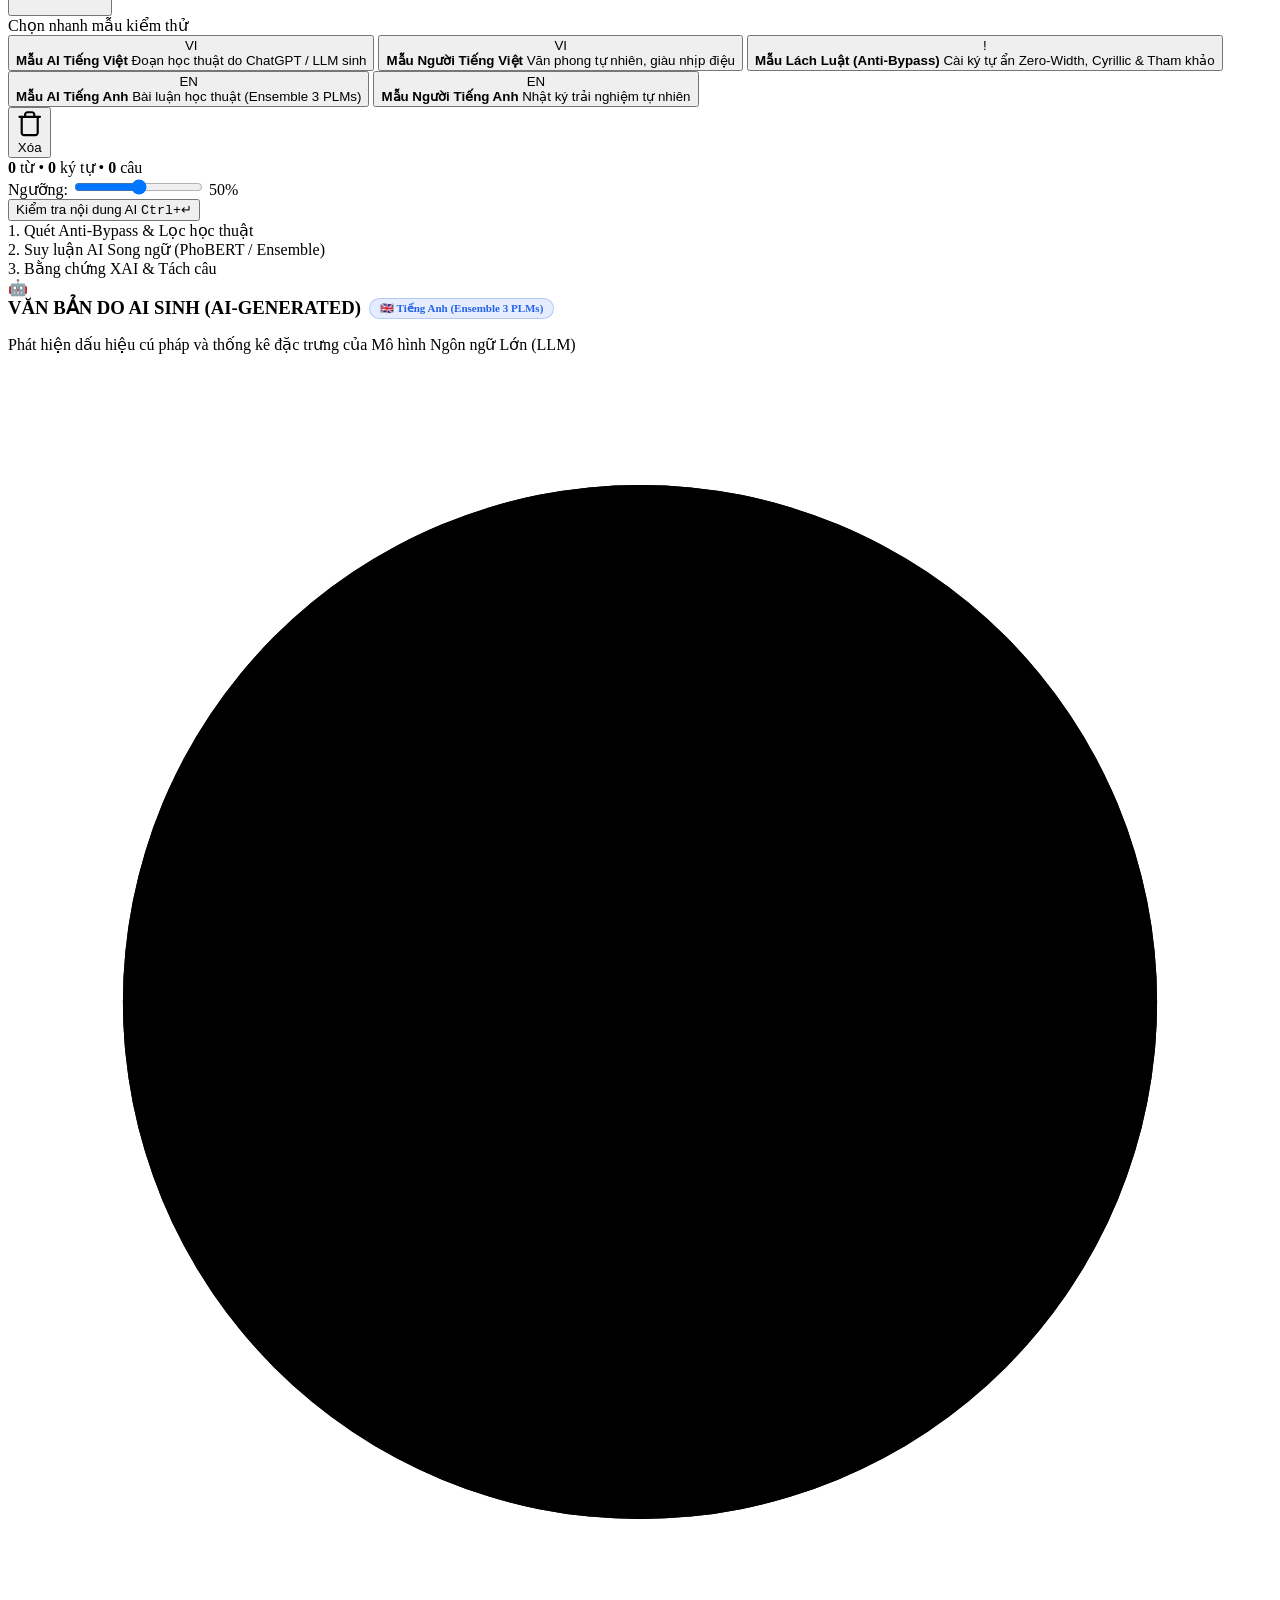
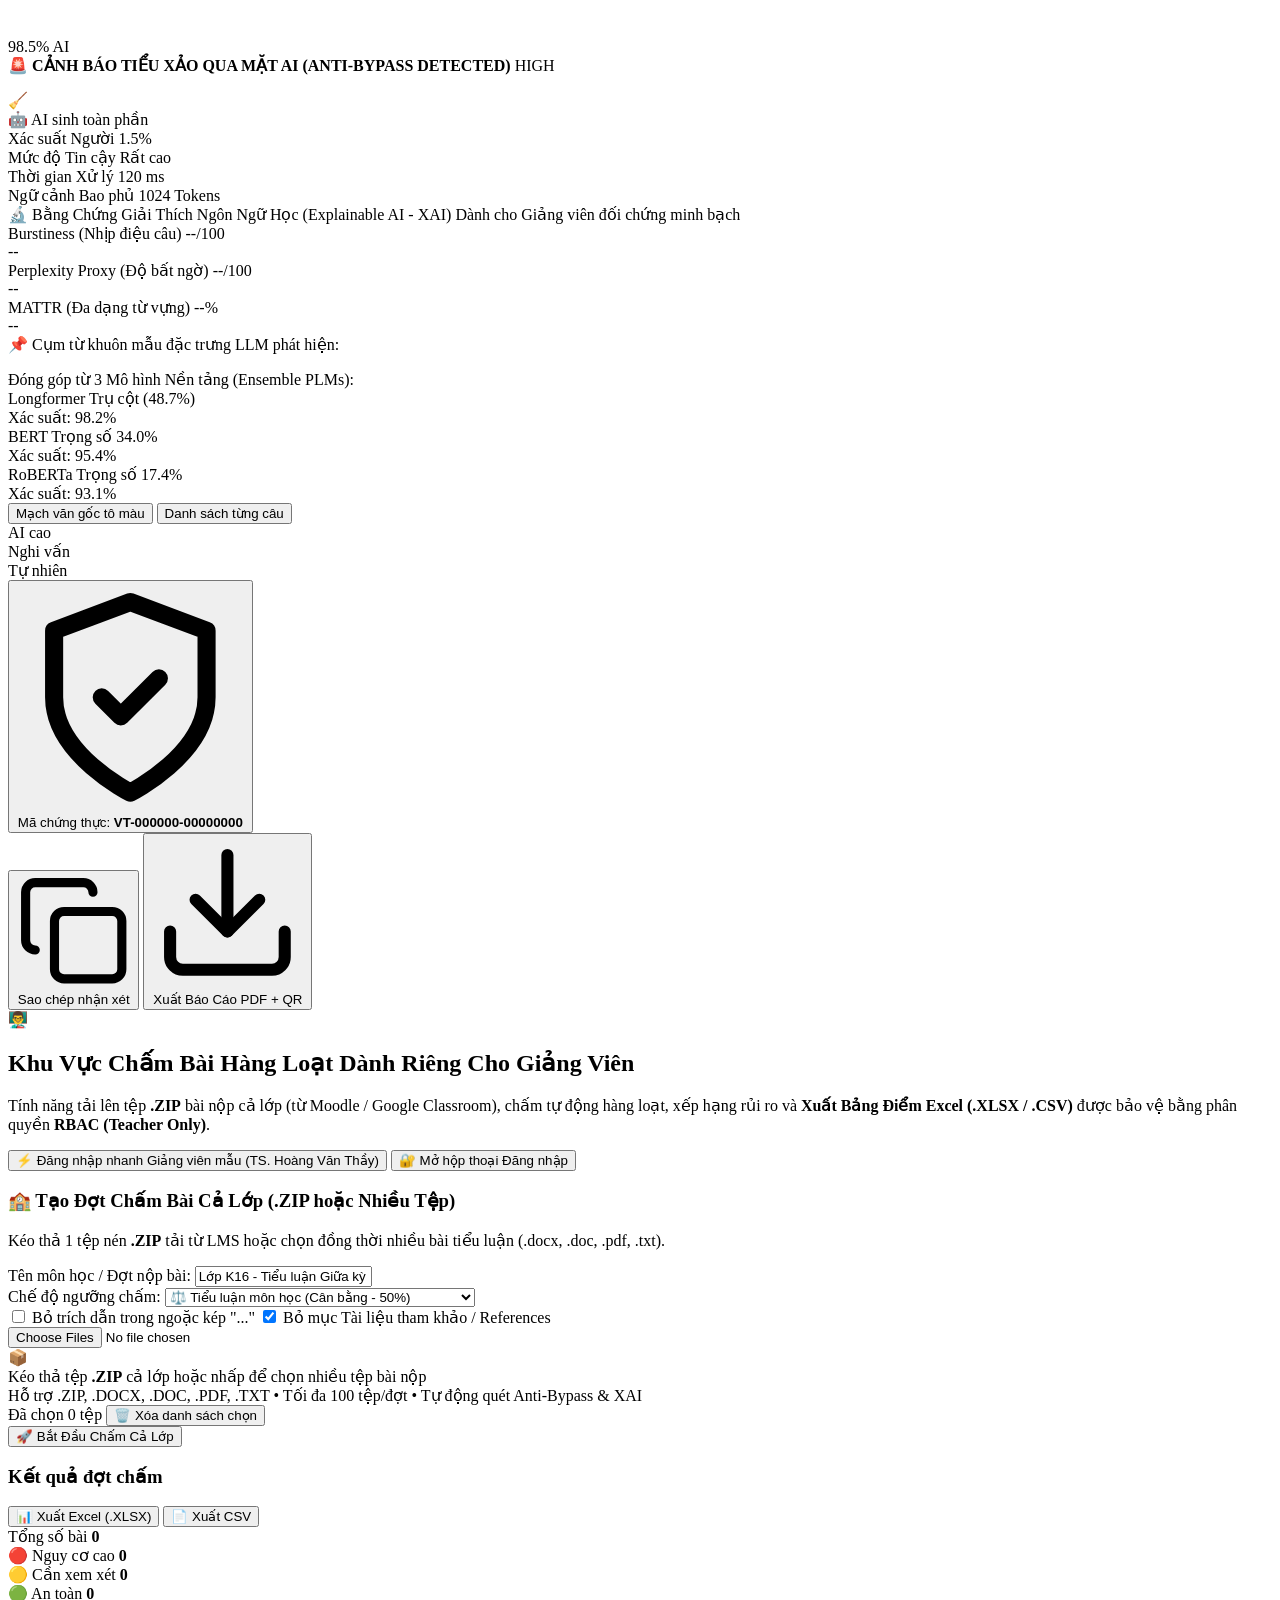
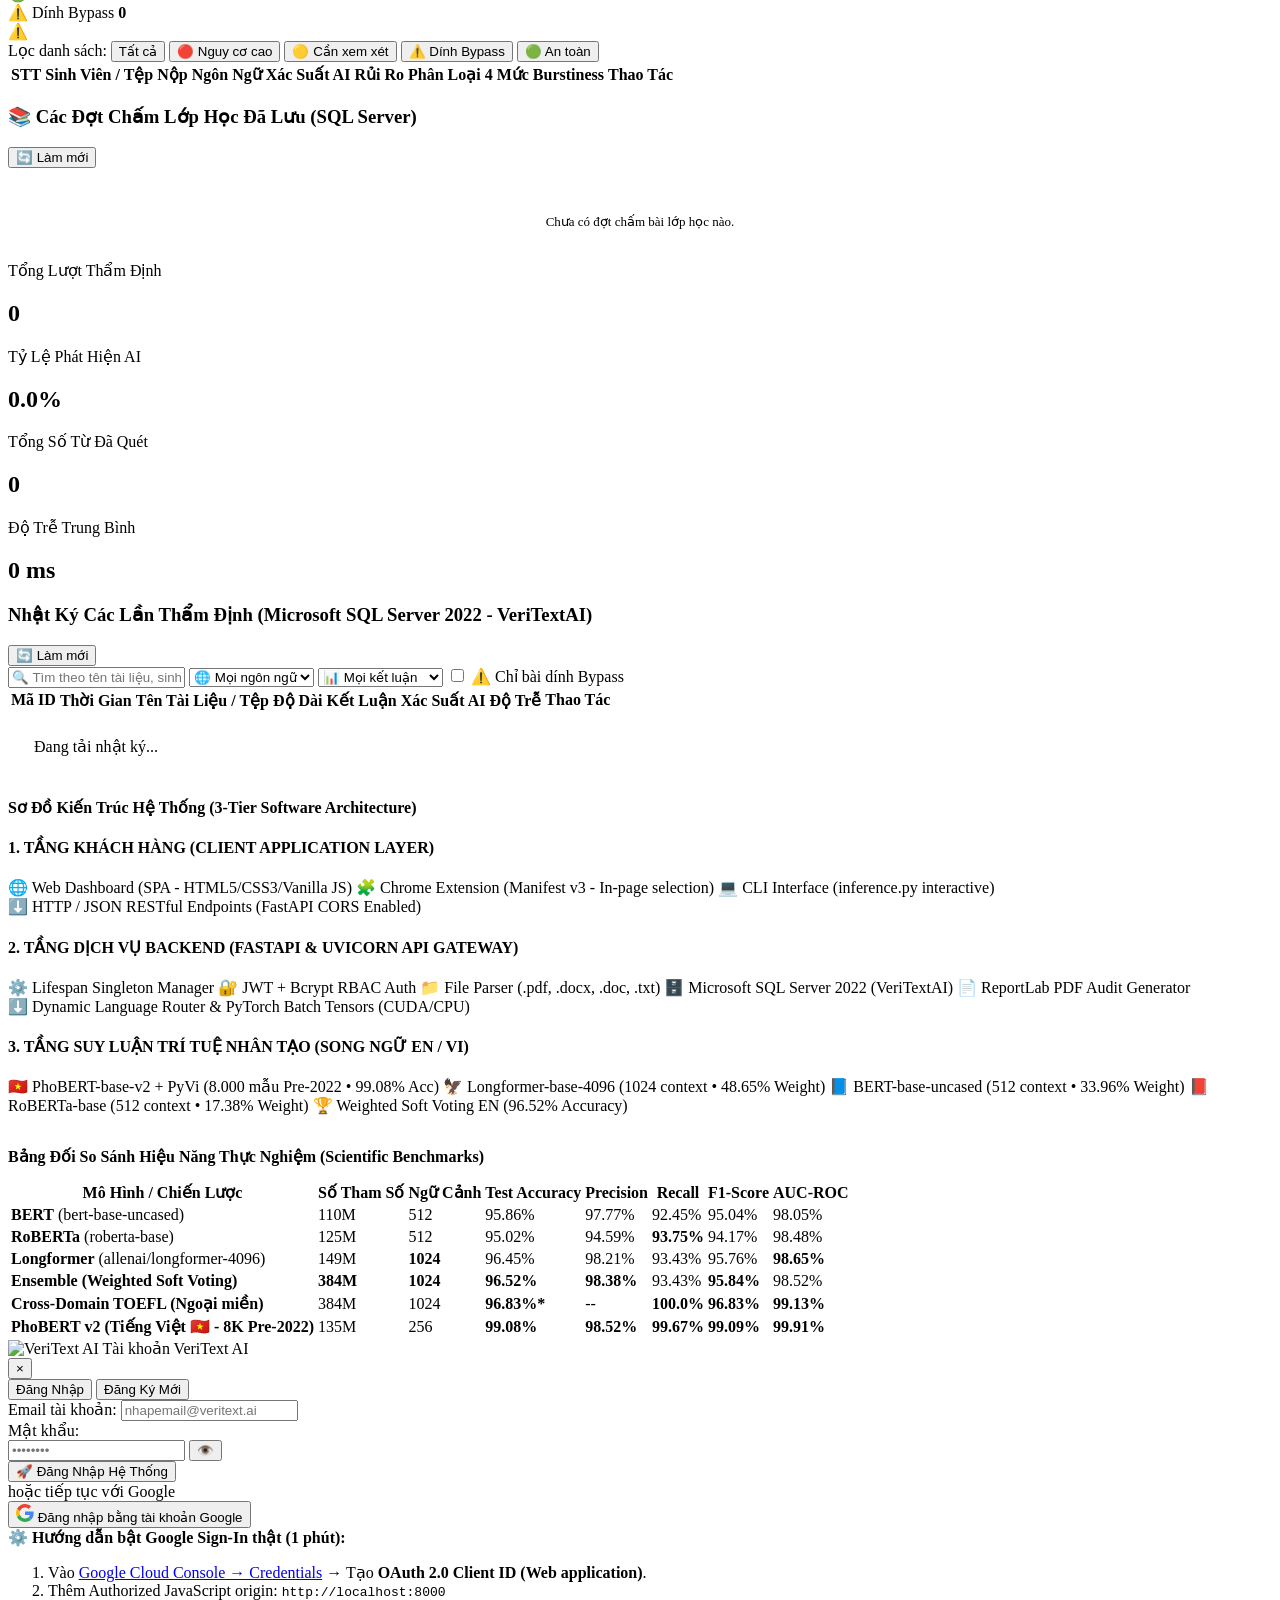
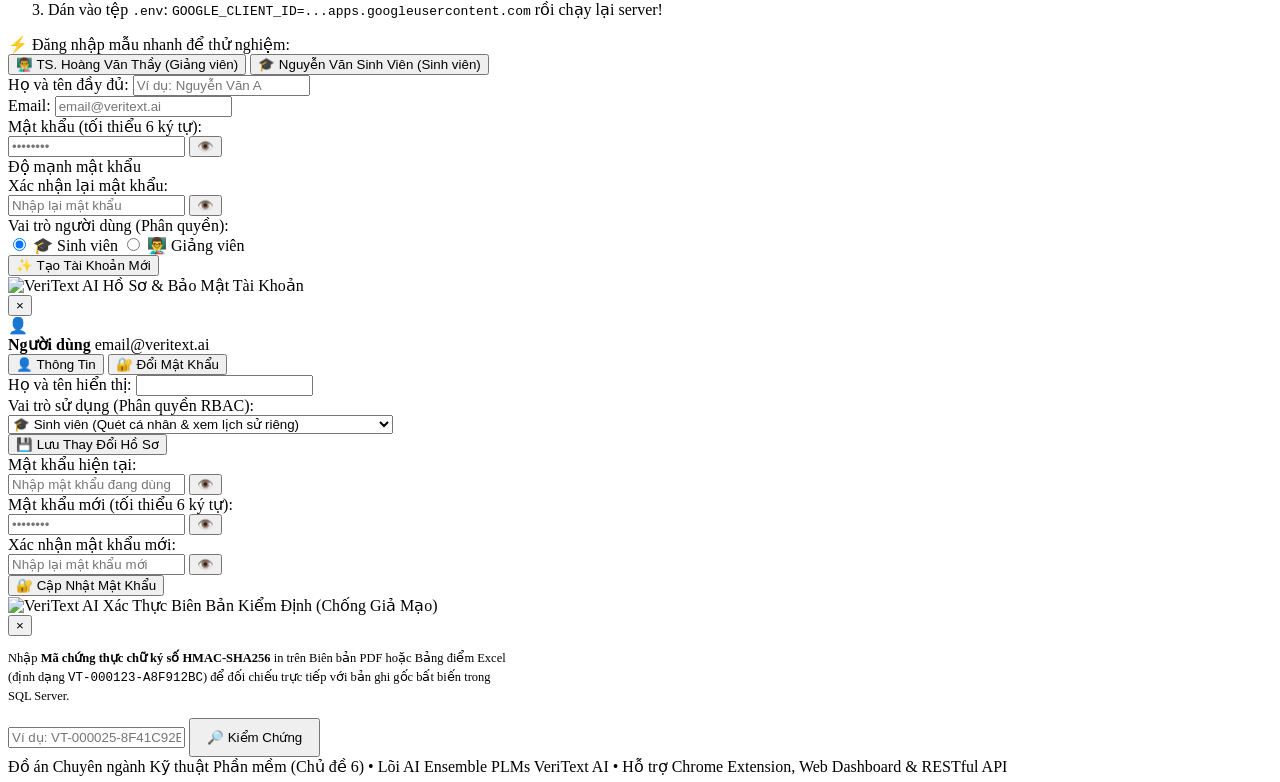
==== commit 7b801e84: "nâng cấp giao diện" ====
--- a/frontend/web/index.html
+++ b/frontend/web/index.html
@@ -41,14 +41,18 @@
 
       <nav class="nav-tabs">
         <button class="nav-tab active" data-tab="tab-inspect">Thẩm Định Văn Bản</button>
-        <button class="nav-tab" data-tab="tab-classroom">🏫 Chấm Bài Lớp Học</button>
+        <button class="nav-tab" data-tab="tab-classroom">
+          <svg class="ui-icon" viewBox="0 0 24 24" fill="none" stroke="currentColor" stroke-width="1.8" stroke-linecap="round" stroke-linejoin="round"><path d="M22 10v6M2 10l10-5 10 5-10 5z"/><path d="M6 12v5c3 3 9 3 12 0v-5"/></svg>
+          <span>Chấm Bài Lớp Học</span>
+        </button>
         <button class="nav-tab" data-tab="tab-history">Lịch Sử &amp; Thống Kê</button>
         <button class="nav-tab" data-tab="tab-architecture">Kiến Trúc Hệ Thống</button>
       </nav>
 
       <div class="nav-right">
         <button id="btn-open-verify" class="btn-action-pill btn-verify-nav" type="button" title="Tra cứu &amp; Xác thực mã chống giả mạo trên Biên bản PDF">
-          <span>🛡️ Xác Thực PDF</span>
+          <svg class="ui-icon" viewBox="0 0 24 24" fill="none" stroke="currentColor" stroke-width="1.9" stroke-linecap="round" stroke-linejoin="round"><path d="M12 22s8-4 8-10V5l-8-3-8 3v7c0 6 8 10 8 10z"/><path d="m9 12 2 2 4-4"/></svg>
+          <span>Xác Thực PDF</span>
         </button>
         <button id="btn-theme-toggle" class="theme-toggle-btn" type="button" aria-label="Chuyển chế độ Sáng / Tối" title="Chuyển chế độ Sáng / Tối">
           <span id="theme-toggle-icon" class="theme-icon-wrap" aria-hidden="true">
@@ -68,7 +72,8 @@
 
         <!-- Auth Controls (Login button & User Profile) -->
         <button id="btn-open-auth" class="btn-auth-pill" type="button">
-          <span>👤 Đăng Nhập</span>
+          <svg class="ui-icon" viewBox="0 0 24 24" fill="none" stroke="currentColor" stroke-width="1.9" stroke-linecap="round" stroke-linejoin="round"><path d="M19 21v-2a4 4 0 0 0-4-4H9a4 4 0 0 0-4 4v2"/><circle cx="12" cy="7" r="4"/></svg>
+          <span>Đăng Nhập</span>
         </button>
 
         <div id="user-profile-box" class="user-profile-pill hidden">
@@ -99,15 +104,15 @@
         </p>
         <div class="trust-badges">
           <div class="trust-badge-item">
-            <span>🏆</span>
+            <svg class="ui-icon" viewBox="0 0 24 24" fill="none" stroke="currentColor" stroke-width="1.8" stroke-linecap="round" stroke-linejoin="round"><circle cx="12" cy="8" r="6"/><path d="M15.477 12.89 17 22l-5-3-5 3 1.523-9.11"/></svg>
             <span>Độ chính xác 99,1% (VI - 8K Pre-2022) • 96,5% (EN)</span>
           </div>
           <div class="trust-badge-item">
-            <span>⚡</span>
+            <svg class="ui-icon" viewBox="0 0 24 24" fill="none" stroke="currentColor" stroke-width="1.8" stroke-linecap="round" stroke-linejoin="round"><path d="M13 2 3 14h9l-1 8 10-12h-9l1-8z"/></svg>
             <span>Kiểm tra &amp; Bóc tách từng câu</span>
           </div>
           <div class="trust-badge-item">
-            <span>🌐</span>
+            <svg class="ui-icon" viewBox="0 0 24 24" fill="none" stroke="currentColor" stroke-width="1.8" stroke-linecap="round" stroke-linejoin="round"><circle cx="12" cy="12" r="10"/><path d="M2 12h20"/><path d="M12 2a15.3 15.3 0 0 1 4 10 15.3 15.3 0 0 1-4 10 15.3 15.3 0 0 1-4-10 15.3 15.3 0 0 1 4-10z"/></svg>
             <span>Song ngữ Anh - Việt (SQL Server RBAC)</span>
           </div>
         </div>
@@ -161,20 +166,67 @@
         <!-- Bottom bar inside card -->
         <div class="card-bottom-bar">
           <div class="bottom-left-actions">
-            <button id="btn-upload" class="btn-action-pill" type="button">
-              <span>⬆️</span>
-              <span>Tải lên tập tin</span>
+            <button id="btn-upload" class="btn-action-pill" type="button" title="Tải tệp .PDF, .DOCX, .DOC hoặc .TXT">
+              <svg class="ui-icon" viewBox="0 0 24 24" fill="none" stroke="currentColor" stroke-width="1.9" stroke-linecap="round" stroke-linejoin="round"><path d="M21 15v4a2 2 0 0 1-2 2H5a2 2 0 0 1-2-2v-4"/><polyline points="17 8 12 3 7 8"/><line x1="12" y1="3" x2="12" y2="15"/></svg>
+              <span>Tải tệp</span>
             </button>
-            <button id="btn-paste" class="btn-action-pill" type="button">
-              <span>📋</span>
-              <span>Dán văn bản</span>
+            <button id="btn-paste" class="btn-action-pill" type="button" title="Dán văn bản từ Clipboard">
+              <svg class="ui-icon" viewBox="0 0 24 24" fill="none" stroke="currentColor" stroke-width="1.9" stroke-linecap="round" stroke-linejoin="round"><rect width="8" height="4" x="8" y="2" rx="1" ry="1"/><path d="M16 4h2a2 2 0 0 1 2 2v14a2 2 0 0 1-2 2H6a2 2 0 0 1-2-2V6a2 2 0 0 1 2-2h2"/></svg>
+              <span>Dán</span>
             </button>
-            <button id="btn-sample-ai" class="btn-text-only" type="button" title="Mẫu tiếng Anh do AI sinh">🤖 Mẫu AI (EN)</button>
-            <button id="btn-sample-human" class="btn-text-only" type="button" title="Mẫu tiếng Anh do Người viết">👤 Mẫu Người (EN)</button>
-            <button id="btn-sample-ai-vi" class="btn-text-only" type="button" title="Mẫu tiếng Việt do ChatGPT sinh">🇻🇳 Mẫu AI (VI)</button>
-            <button id="btn-sample-human-vi" class="btn-text-only" type="button" title="Mẫu tiếng Việt báo chí chính thống">🇻🇳 Mẫu Người (VI)</button>
-            <button id="btn-sample-bypass" class="btn-text-only" type="button" title="Mẫu AI bị cài ký tự tàng hình Zero-Width & chữ Cyrillic giả mạo để thử Anti-Bypass">🕵️ Mẫu Lách Luật</button>
-            <button id="btn-clear" class="btn-text-only text-danger" type="button">🗑️ Xóa</button>
+
+            <!-- Dropdown chọn văn bản mẫu gọn gàng chuẩn SaaS -->
+            <div class="sample-dropdown-wrap">
+              <button id="btn-sample-menu" class="btn-action-pill" type="button" aria-haspopup="true" aria-expanded="false">
+                <svg class="ui-icon" viewBox="0 0 24 24" fill="none" stroke="currentColor" stroke-width="1.9" stroke-linecap="round" stroke-linejoin="round"><path d="m12 3-1.912 5.813a2 2 0 0 1-1.275 1.275L3 12l5.813 1.912a2 2 0 0 1 1.275 1.275L12 21l1.912-5.813a2 2 0 0 1 1.275-1.275L21 12l-5.813-1.912a2 2 0 0 1-1.275-1.275L12 3Z"/></svg>
+                <span>Văn bản mẫu</span>
+                <svg class="ui-icon ui-icon-chevron" viewBox="0 0 24 24" fill="none" stroke="currentColor" stroke-width="2" stroke-linecap="round" stroke-linejoin="round"><path d="m6 9 6 6 6-6"/></svg>
+              </button>
+              <div id="sample-dropdown-menu" class="sample-dropdown-menu hidden" role="menu">
+                <div class="sample-dropdown-heading">Chọn nhanh mẫu kiểm thử</div>
+                <button id="btn-sample-ai-vi" class="sample-dropdown-item" type="button" role="menuitem">
+                  <span class="sample-item-badge badge-ai-dot">VI</span>
+                  <div class="sample-item-text">
+                    <strong>Mẫu AI Tiếng Việt</strong>
+                    <span>Đoạn học thuật do ChatGPT / LLM sinh</span>
+                  </div>
+                </button>
+                <button id="btn-sample-human-vi" class="sample-dropdown-item" type="button" role="menuitem">
+                  <span class="sample-item-badge badge-human-dot">VI</span>
+                  <div class="sample-item-text">
+                    <strong>Mẫu Người Tiếng Việt</strong>
+                    <span>Văn phong tự nhiên, giàu nhịp điệu</span>
+                  </div>
+                </button>
+                <button id="btn-sample-bypass" class="sample-dropdown-item" type="button" role="menuitem">
+                  <span class="sample-item-badge badge-warn-dot">!</span>
+                  <div class="sample-item-text">
+                    <strong>Mẫu Lách Luật (Anti-Bypass)</strong>
+                    <span>Cài ký tự ẩn Zero-Width, Cyrillic &amp; Tham khảo</span>
+                  </div>
+                </button>
+                <div class="sample-dropdown-divider"></div>
+                <button id="btn-sample-ai" class="sample-dropdown-item" type="button" role="menuitem">
+                  <span class="sample-item-badge badge-ai-dot">EN</span>
+                  <div class="sample-item-text">
+                    <strong>Mẫu AI Tiếng Anh</strong>
+                    <span>Bài luận học thuật (Ensemble 3 PLMs)</span>
+                  </div>
+                </button>
+                <button id="btn-sample-human" class="sample-dropdown-item" type="button" role="menuitem">
+                  <span class="sample-item-badge badge-human-dot">EN</span>
+                  <div class="sample-item-text">
+                    <strong>Mẫu Người Tiếng Anh</strong>
+                    <span>Nhật ký trải nghiệm tự nhiên</span>
+                  </div>
+                </button>
+              </div>
+            </div>
+
+            <button id="btn-clear" class="btn-text-only text-danger btn-clear-clean" type="button" title="Xóa trắng nội dung">
+              <svg class="ui-icon" viewBox="0 0 24 24" fill="none" stroke="currentColor" stroke-width="1.9" stroke-linecap="round" stroke-linejoin="round"><path d="M3 6h18"/><path d="M19 6v14c0 1-1 2-2 2H7c-1 0-2-1-2-2V6"/><path d="M8 6V4c0-1 1-2 2-2h4c1 0 2 1 2 2v2"/></svg>
+              <span>Xóa</span>
+            </button>
           </div>
 
           <div class="bottom-right-controls">
@@ -190,11 +242,30 @@
               <span id="threshold-val" class="threshold-badge">50%</span>
             </div>
 
-            <button id="btn-submit" class="btn-submit-main" type="button">
+            <button id="btn-submit" class="btn-submit-main" type="button" title="Nhấn Ctrl + Enter để kiểm tra nhanh">
               <span class="btn-text">Kiểm tra nội dung AI</span>
+              <kbd class="kbd-hint">Ctrl+↵</kbd>
               <div id="spinner" class="spinner hidden"></div>
             </button>
           </div>
+        </div>
+      </div>
+
+      <!-- Smart 3-Step Analysis Progress Stepper (Reveals during AI inference) -->
+      <div id="analysis-progress-bar" class="analysis-progress-card hidden" aria-live="polite">
+        <div class="progress-step" id="prog-step-1">
+          <span class="prog-dot"></span>
+          <span>1. Quét Anti-Bypass &amp; Lọc học thuật</span>
+        </div>
+        <div class="progress-step-line"></div>
+        <div class="progress-step" id="prog-step-2">
+          <span class="prog-dot"></span>
+          <span>2. Suy luận AI Song ngữ (PhoBERT / Ensemble)</span>
+        </div>
+        <div class="progress-step-line"></div>
+        <div class="progress-step" id="prog-step-3">
+          <span class="prog-dot"></span>
+          <span>3. Bằng chứng XAI &amp; Tách câu</span>
         </div>
       </div>
 
@@ -217,9 +288,17 @@
             </div>
           </div>
 
-          <div class="verdict-score-pill">
-            <span id="verdict-percent" class="score-number">98.5%</span>
-            <span class="score-caption">Xác suất AI</span>
+          <div class="verdict-score-pill verdict-gauge-wrap">
+            <div class="verdict-ring-box">
+              <svg class="verdict-ring-svg" viewBox="0 0 88 88" aria-hidden="true">
+                <circle class="verdict-ring-track" cx="44" cy="44" r="36"/>
+                <circle id="verdict-ring-progress" class="verdict-ring-progress" cx="44" cy="44" r="36"/>
+              </svg>
+              <div class="verdict-ring-center">
+                <span id="verdict-percent" class="score-number">98.5%</span>
+                <span class="score-caption">AI</span>
+              </div>
+            </div>
           </div>
         </div>
 
@@ -348,8 +427,8 @@
         <div class="sentences-inspect-box">
           <div class="sentences-box-header">
             <div class="hotspot-view-tabs">
-              <button type="button" id="btn-view-annotated" class="hotspot-tab-btn active">📄 Mạch văn gốc tô màu</button>
-              <button type="button" id="btn-view-list" class="hotspot-tab-btn">📑 Danh sách từng câu</button>
+              <button type="button" id="btn-view-annotated" class="hotspot-tab-btn active">Mạch văn gốc tô màu</button>
+              <button type="button" id="btn-view-list" class="hotspot-tab-btn">Danh sách từng câu</button>
             </div>
             <div class="sentences-legend">
               <div class="legend-tag"><span class="dot-red"></span> AI cao</div>
@@ -357,6 +436,15 @@
               <div class="legend-tag"><span class="dot-green"></span> Tự nhiên</div>
             </div>
           </div>
+          <!-- Thanh tỷ lệ phân bố câu kiểu Turnitin -->
+          <div id="sentence-dist-wrap" class="sentence-dist-wrap hidden">
+            <div class="sentence-dist-bar">
+              <div id="dist-seg-red" class="dist-seg dist-red" style="width: 0%;"></div>
+              <div id="dist-seg-yellow" class="dist-seg dist-yellow" style="width: 0%;"></div>
+              <div id="dist-seg-green" class="dist-seg dist-green" style="width: 0%;"></div>
+            </div>
+            <div id="dist-summary-text" class="dist-summary-text"></div>
+          </div>
           <div id="annotated-doc-container" class="annotated-doc-box">
             <!-- Turnitin-style inline highlighted essay -->
           </div>
@@ -365,16 +453,23 @@
           </div>
         </div>
 
-        <!-- Footer Actions with Cryptographic Audit Code & PDF Export -->
+        <!-- Footer Actions with Cryptographic Audit Code, Copy Summary & PDF Export -->
         <div id="result-actions" class="result-footer-actions">
-          <button id="btn-copy-audit-code" class="audit-code-pill hidden" type="button" title="Nhấp để kiểm chứng chống giả mạo hoặc sao chép mã">
-            <span>🔐 Mã chứng thực:</span>
+          <button id="btn-copy-audit-code" class="audit-code-pill hidden" type="button" title="Nhấp để kiểm chứng chống giả mạo và sao chép mã">
+            <svg class="ui-icon" viewBox="0 0 24 24" fill="none" stroke="currentColor" stroke-width="1.9" stroke-linecap="round" stroke-linejoin="round"><path d="M12 22s8-4 8-10V5l-8-3-8 3v7c0 6 8 10 8 10z"/><path d="m9 12 2 2 4-4"/></svg>
+            <span>Mã chứng thực:</span>
             <strong id="result-audit-code">VT-000000-00000000</strong>
           </button>
-          <button id="btn-export-pdf" class="btn-export-pdf" type="button">
-            <span>📥</span>
-            <span>Xuất Báo Cáo Giám Định (PDF + QR)</span>
-          </button>
+          <div class="result-footer-right">
+            <button id="btn-copy-summary" class="btn-action-pill btn-copy-summary" type="button" title="Sao chép bản tóm tắt kết quả để gửi phản hồi cho sinh viên">
+              <svg class="ui-icon" viewBox="0 0 24 24" fill="none" stroke="currentColor" stroke-width="1.9" stroke-linecap="round" stroke-linejoin="round"><rect width="14" height="14" x="8" y="8" rx="2" ry="2"/><path d="M4 16c-1.1 0-2-.9-2-2V4c0-1.1.9-2 2-2h10c1.1 0 2 .9 2 2"/></svg>
+              <span>Sao chép nhận xét</span>
+            </button>
+            <button id="btn-export-pdf" class="btn-export-pdf" type="button">
+              <svg class="ui-icon" viewBox="0 0 24 24" fill="none" stroke="currentColor" stroke-width="1.9" stroke-linecap="round" stroke-linejoin="round"><path d="M21 15v4a2 2 0 0 1-2 2H5a2 2 0 0 1-2-2v-4"/><polyline points="7 10 12 15 17 10"/><line x1="12" y1="15" x2="12" y2="3"/></svg>
+              <span>Xuất Báo Cáo PDF + QR</span>
+            </button>
+          </div>
         </div>
 
       </div>
@@ -986,6 +1081,10 @@
     </div>
   </footer>
 
+  <!-- Floating Instant Sentence Tooltip & SaaS Toast Container -->
+  <div id="sentence-tooltip" class="sentence-tooltip hidden" role="tooltip"></div>
+  <div id="toast-container" class="toast-container" aria-live="polite"></div>
+
   <script src="/static/app.js"></script>
 </body>
 </html>
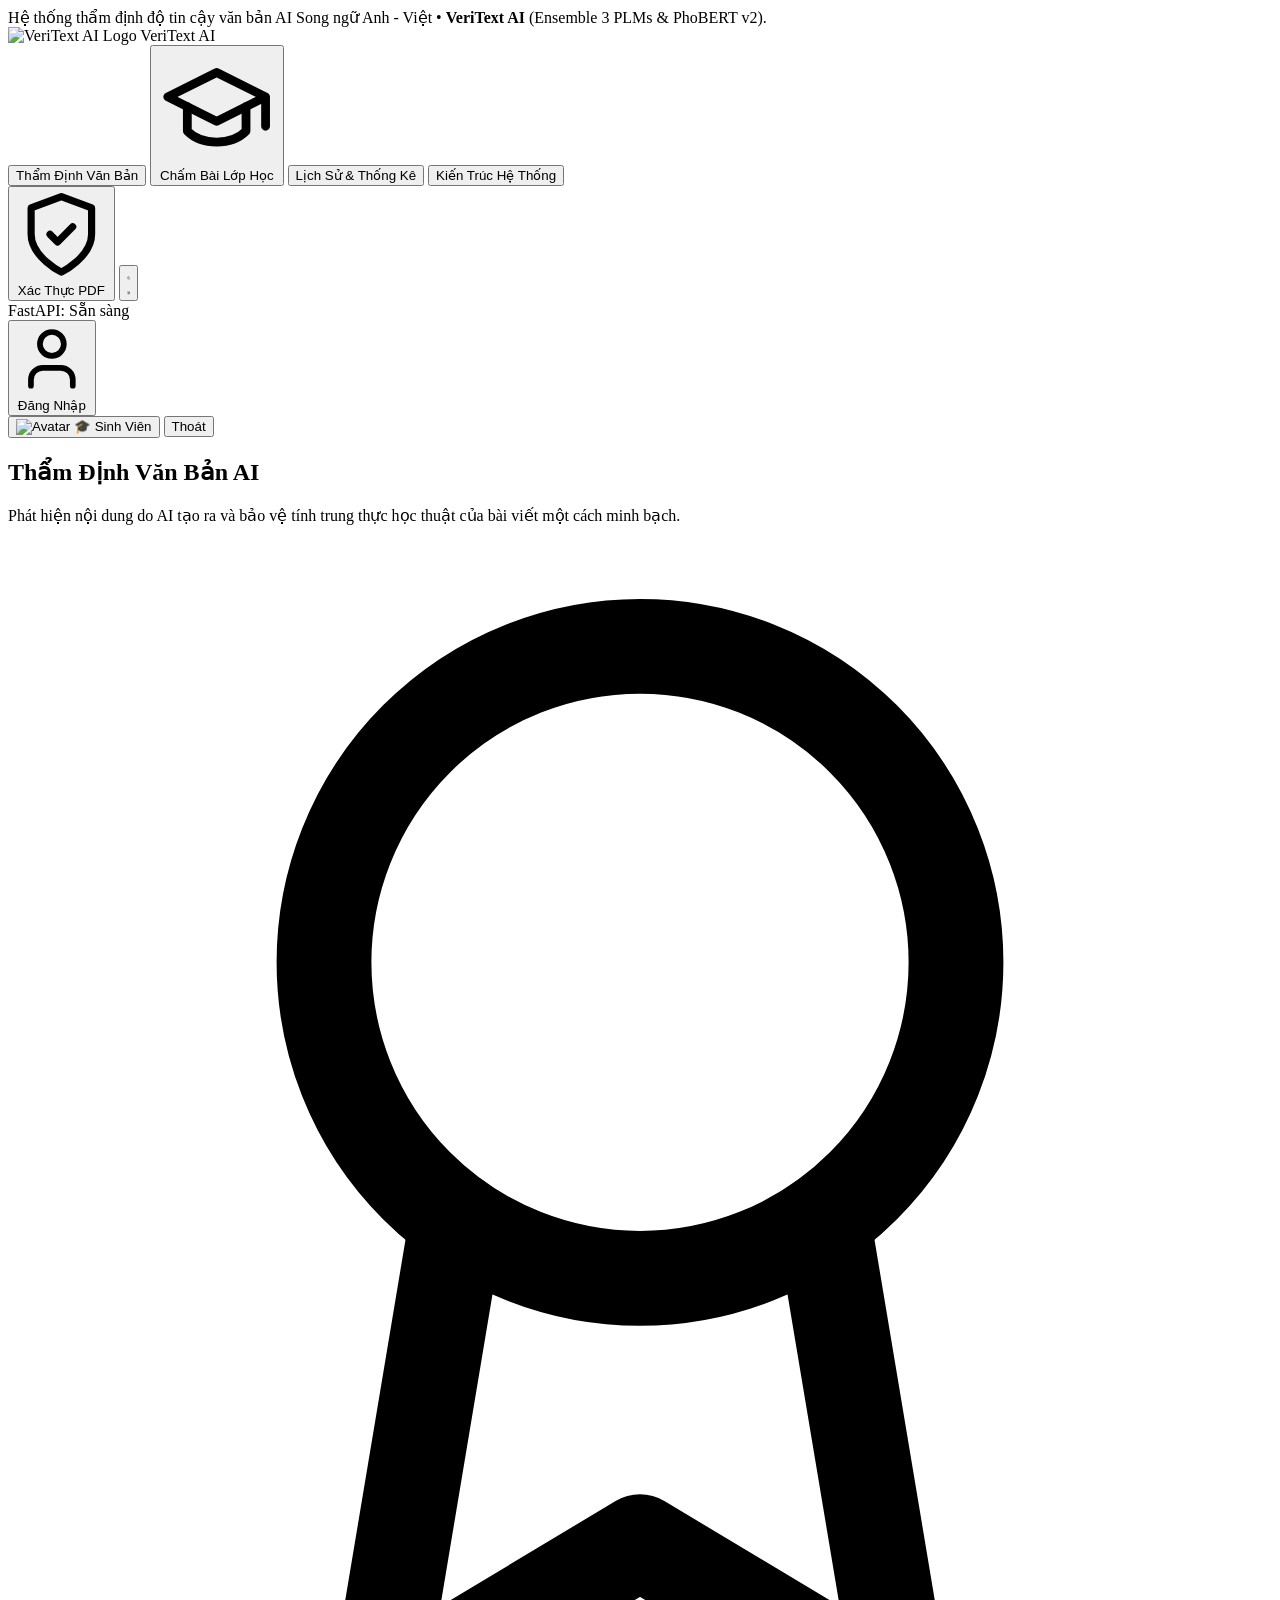
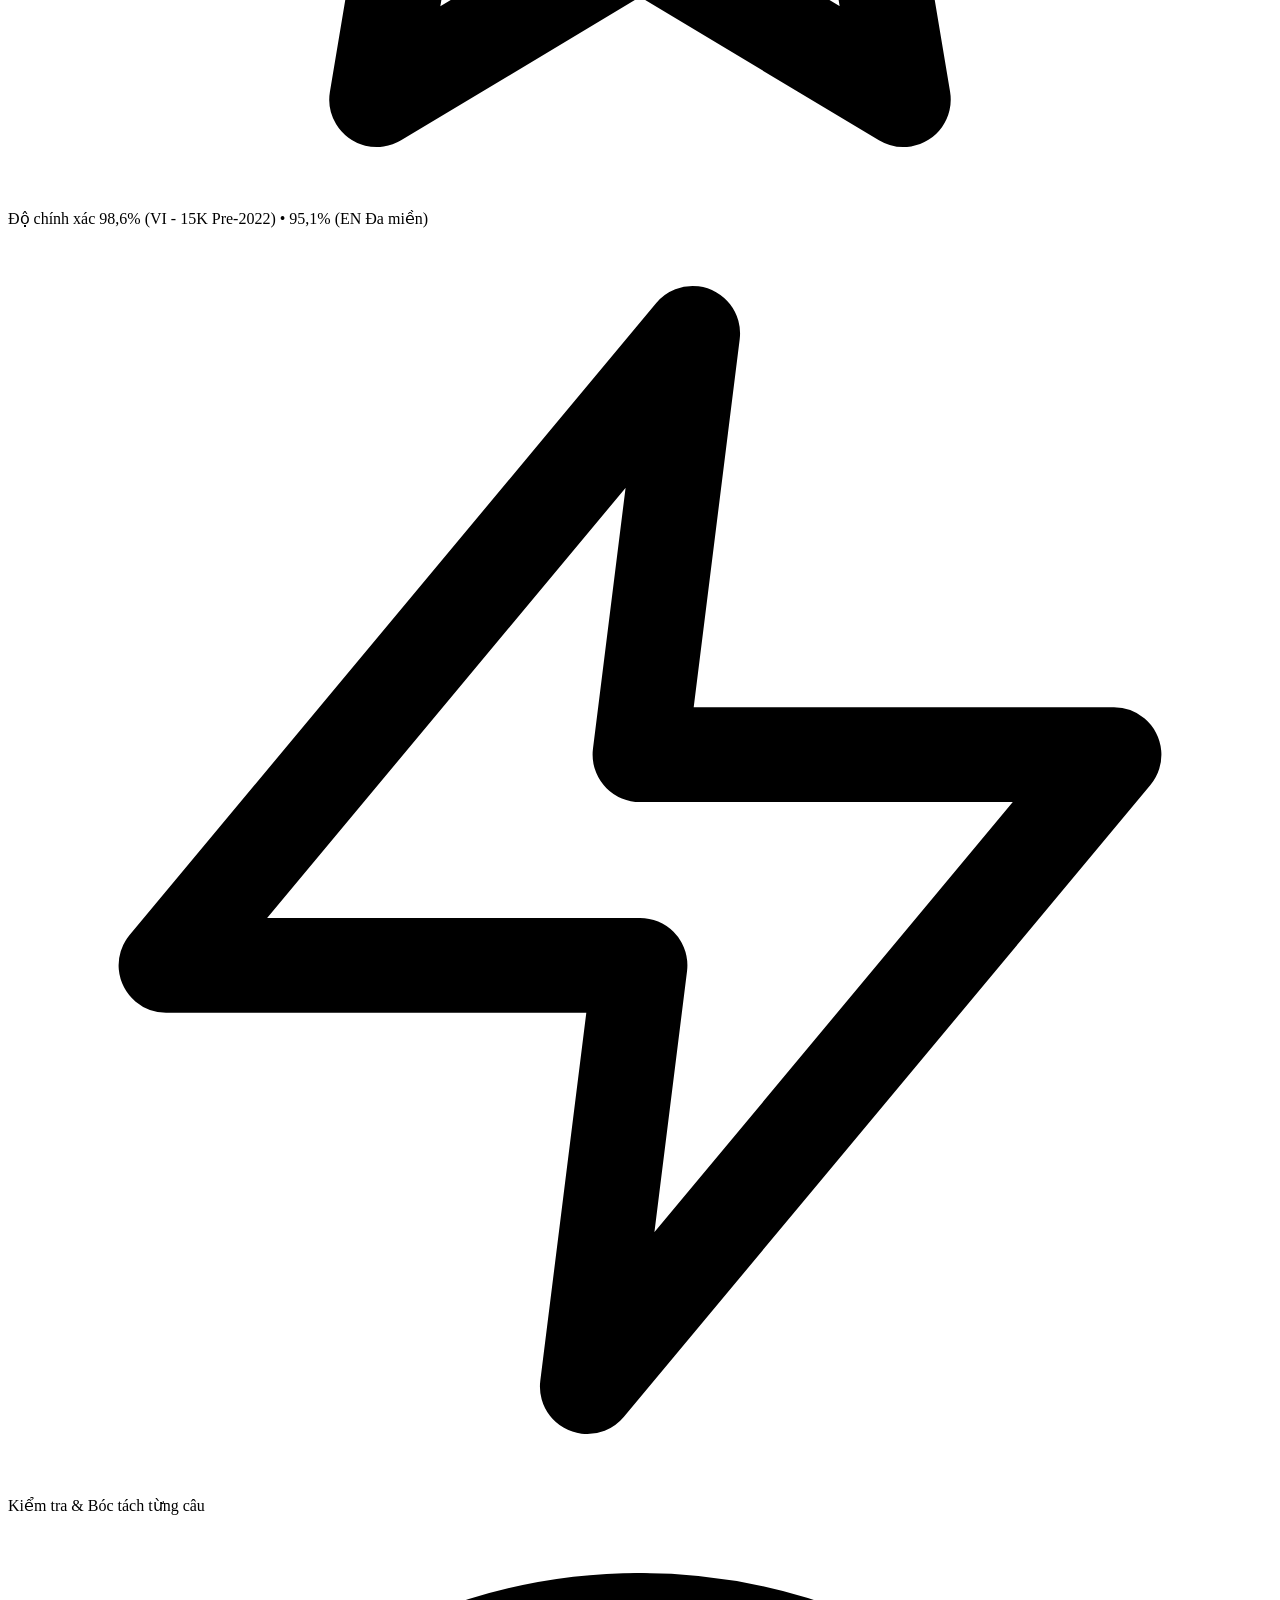
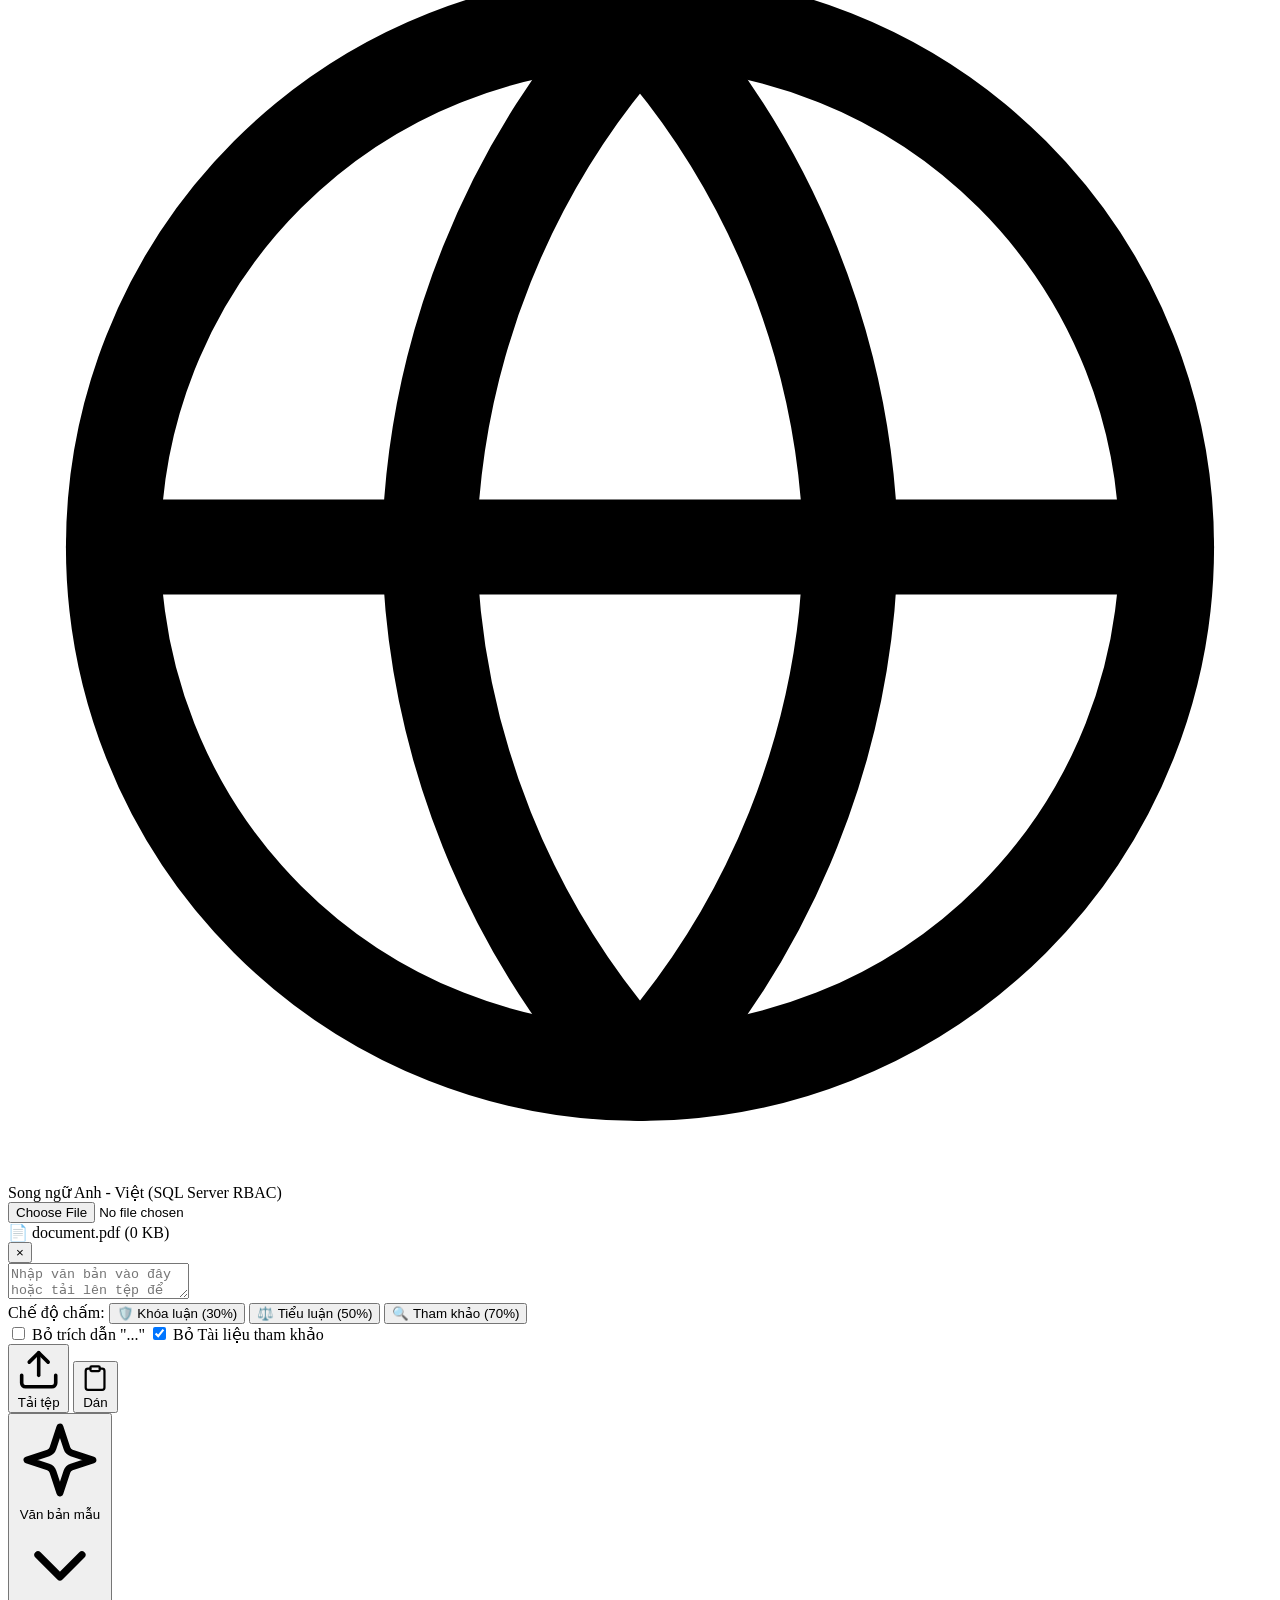
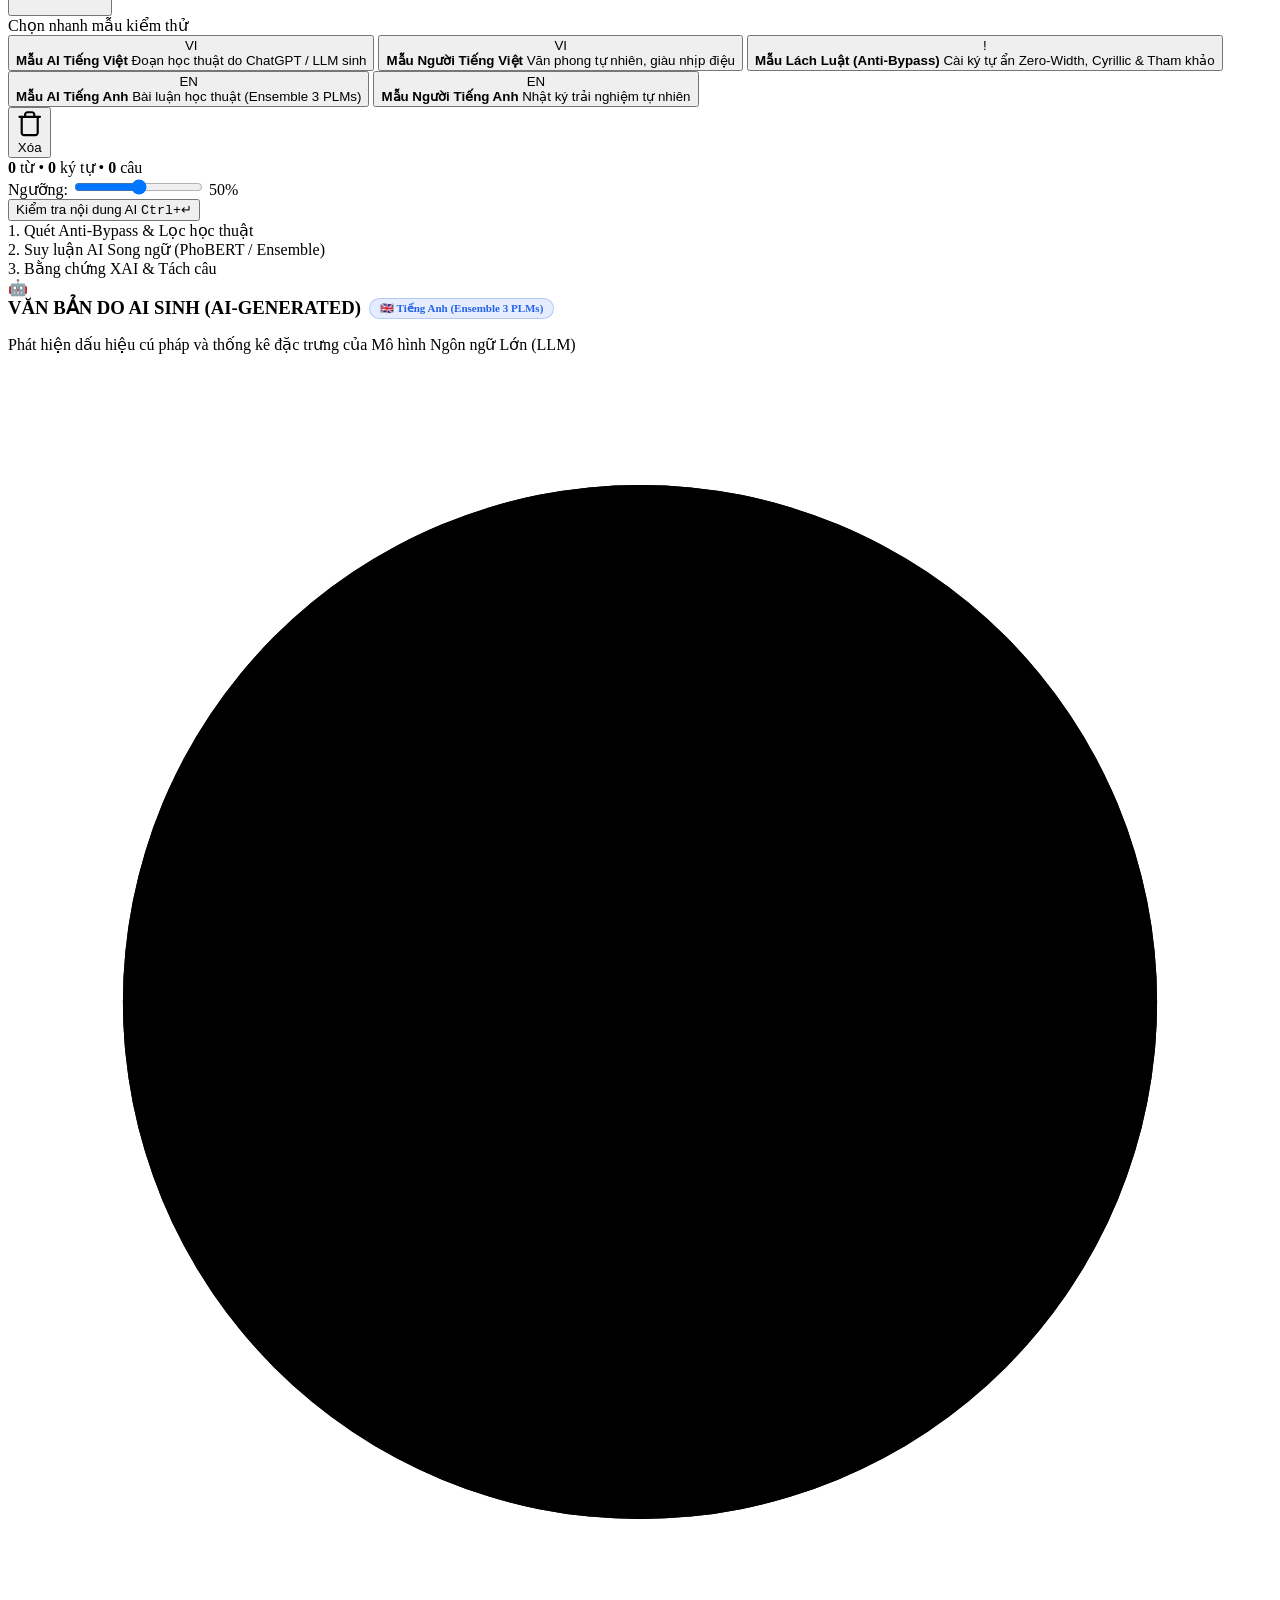
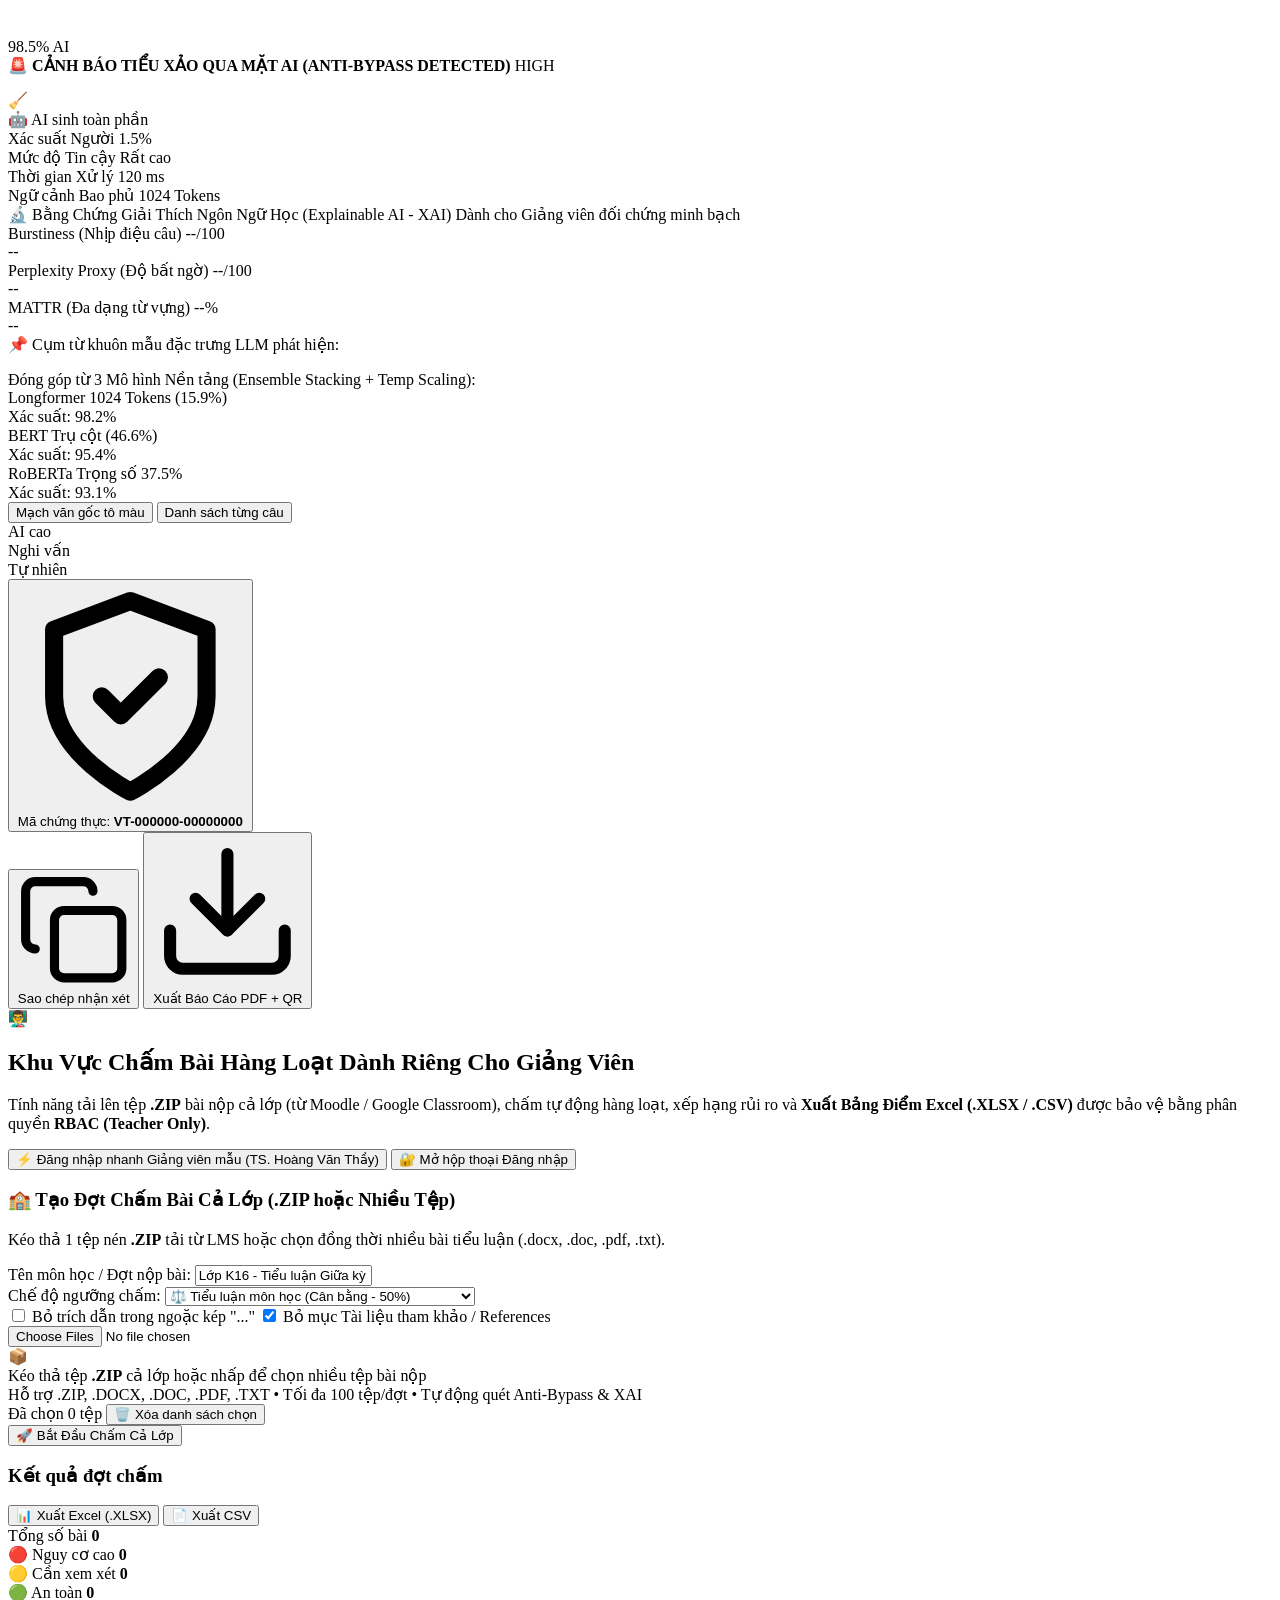
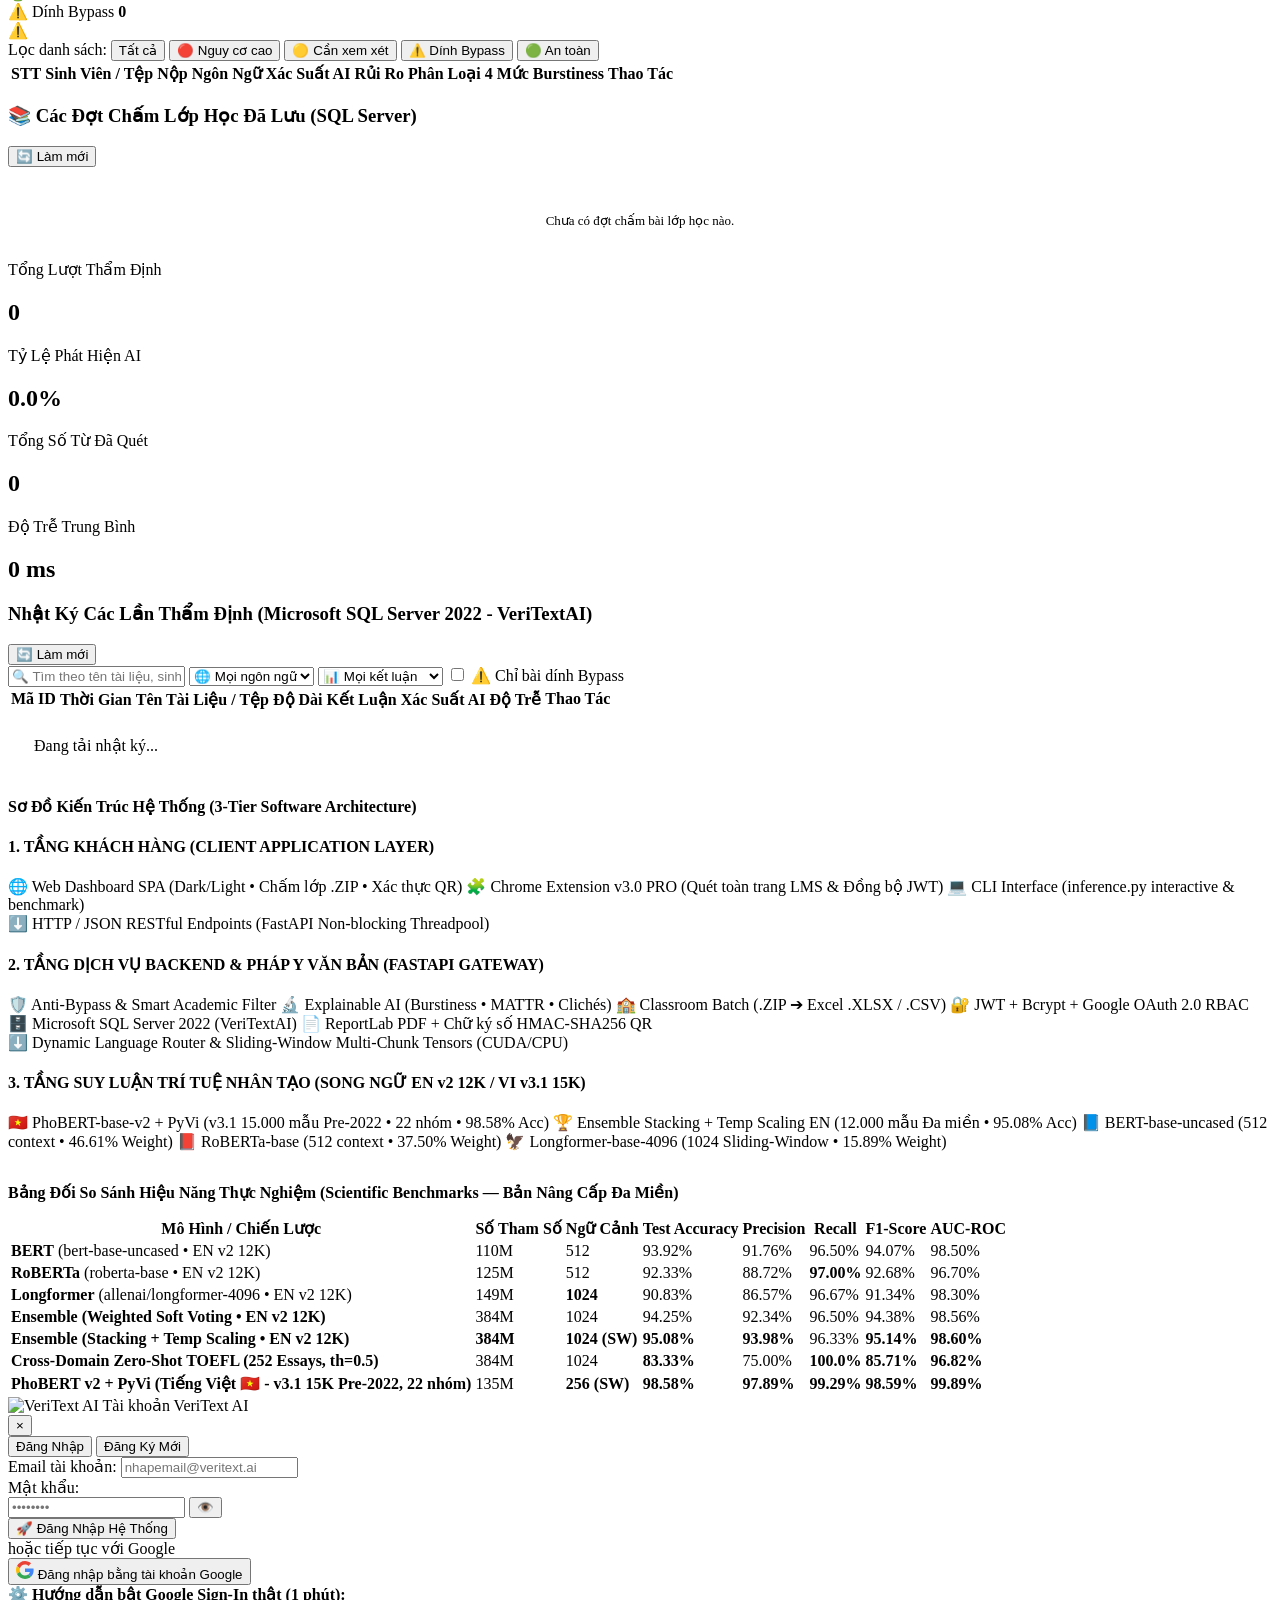
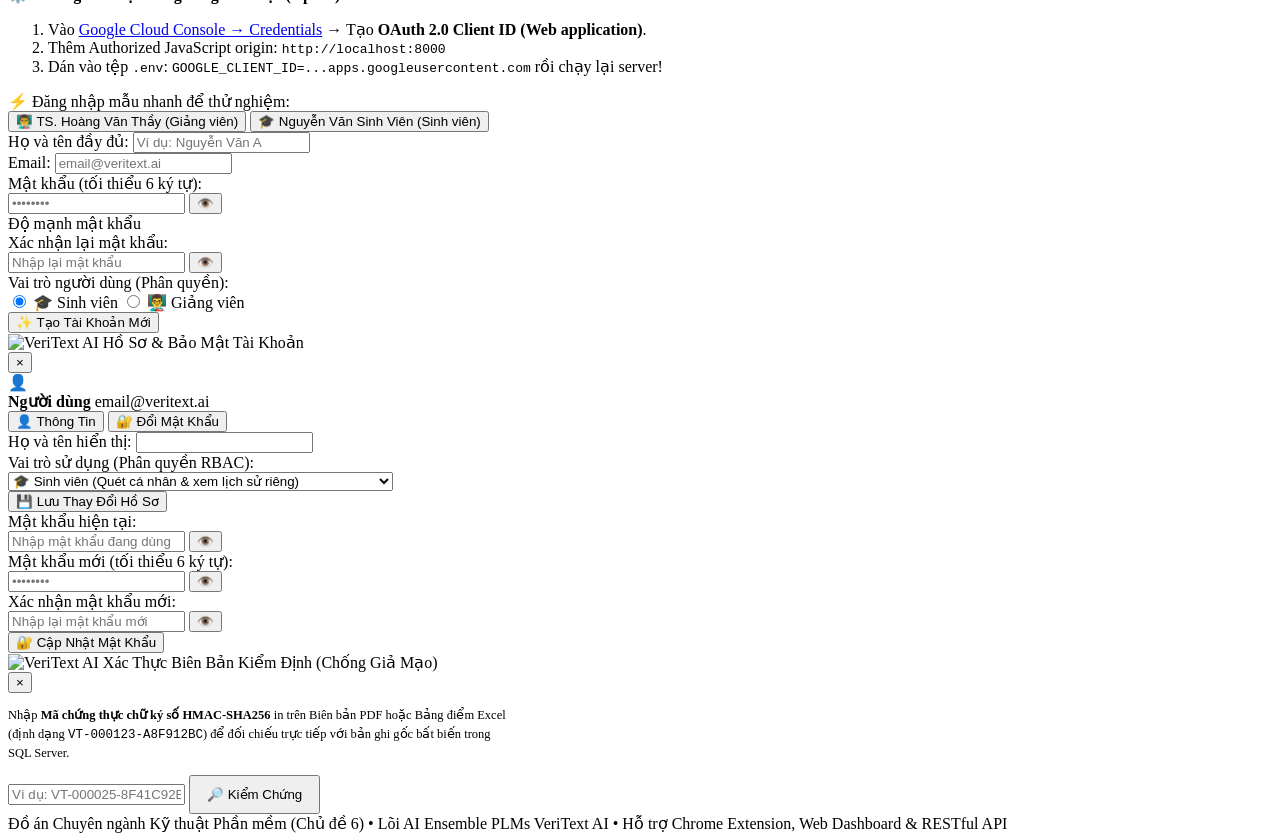
==== commit fb2025dd: "sửa lỗi chức năng nhỏ, nâng cấp ngôn ngữ tiếng Việt và Tiếng Anh ( lấy thêm data về train )" ====
--- a/frontend/web/index.html
+++ b/frontend/web/index.html
@@ -105,7 +105,7 @@
         <div class="trust-badges">
           <div class="trust-badge-item">
             <svg class="ui-icon" viewBox="0 0 24 24" fill="none" stroke="currentColor" stroke-width="1.8" stroke-linecap="round" stroke-linejoin="round"><circle cx="12" cy="8" r="6"/><path d="M15.477 12.89 17 22l-5-3-5 3 1.523-9.11"/></svg>
-            <span>Độ chính xác 99,1% (VI - 8K Pre-2022) • 96,5% (EN)</span>
+            <span>Độ chính xác 98,6% (VI - 15K Pre-2022) • 95,1% (EN Đa miền)</span>
           </div>
           <div class="trust-badge-item">
             <svg class="ui-icon" viewBox="0 0 24 24" fill="none" stroke="currentColor" stroke-width="1.8" stroke-linecap="round" stroke-linejoin="round"><path d="M13 2 3 14h9l-1 8 10-12h-9l1-8z"/></svg>
@@ -386,12 +386,12 @@
 
         <!-- Ensemble / Model Breakdown -->
         <div class="models-breakdown-box">
-          <div id="models-box-title" class="models-box-title">Đóng góp từ 3 Mô hình Nền tảng (Ensemble PLMs):</div>
+          <div id="models-box-title" class="models-box-title">Đóng góp từ 3 Mô hình Nền tảng (Ensemble Stacking + Temp Scaling):</div>
           <div class="models-row-grid">
             <div class="model-stat-col primary-col" id="col-model-1">
               <div class="model-col-header">
                 <span class="model-name" id="name-model-1">Longformer</span>
-                <span class="model-weight" id="weight-model-1">Trụ cột (48.7%)</span>
+                <span class="model-weight" id="weight-model-1">1024 Tokens (15.9%)</span>
               </div>
               <div class="model-mini-bar">
                 <div id="bar-longformer" class="model-mini-fill" style="width: 98%;"></div>
@@ -402,7 +402,7 @@
             <div class="model-stat-col" id="col-model-2">
               <div class="model-col-header">
                 <span class="model-name" id="name-model-2">BERT</span>
-                <span class="model-weight" id="weight-model-2">Trọng số 34.0%</span>
+                <span class="model-weight" id="weight-model-2">Trụ cột (46.6%)</span>
               </div>
               <div class="model-mini-bar">
                 <div id="bar-bert" class="model-mini-fill" style="width: 95%;"></div>
@@ -413,7 +413,7 @@
             <div class="model-stat-col" id="col-model-3">
               <div class="model-col-header">
                 <span class="model-name" id="name-model-3">RoBERTa</span>
-                <span class="model-weight" id="weight-model-3">Trọng số 17.4%</span>
+                <span class="model-weight" id="weight-model-3">Trọng số 37.5%</span>
               </div>
               <div class="model-mini-bar">
                 <div id="bar-roberta" class="model-mini-fill" style="width: 93%;"></div>
@@ -728,40 +728,41 @@
         <div class="arch-layer-box">
           <h4>1. TẦNG KHÁCH HÀNG (CLIENT APPLICATION LAYER)</h4>
           <div class="arch-chips-row">
-            <span class="arch-chip-item">🌐 Web Dashboard (SPA - HTML5/CSS3/Vanilla JS)</span>
-            <span class="arch-chip-item">🧩 Chrome Extension (Manifest v3 - In-page selection)</span>
-            <span class="arch-chip-item">💻 CLI Interface (inference.py interactive)</span>
-          </div>
-        </div>
-
-        <div class="arch-arrow-divider">⬇️ HTTP / JSON RESTful Endpoints (FastAPI CORS Enabled)</div>
+            <span class="arch-chip-item">🌐 Web Dashboard SPA (Dark/Light • Chấm lớp .ZIP • Xác thực QR)</span>
+            <span class="arch-chip-item">🧩 Chrome Extension v3.0 PRO (Quét toàn trang LMS &amp; Đồng bộ JWT)</span>
+            <span class="arch-chip-item">💻 CLI Interface (inference.py interactive &amp; benchmark)</span>
+          </div>
+        </div>
+
+        <div class="arch-arrow-divider">⬇️ HTTP / JSON RESTful Endpoints (FastAPI Non-blocking Threadpool)</div>
 
         <div class="arch-layer-box">
-          <h4>2. TẦNG DỊCH VỤ BACKEND (FASTAPI &amp; UVICORN API GATEWAY)</h4>
+          <h4>2. TẦNG DỊCH VỤ BACKEND &amp; PHÁP Y VĂN BẢN (FASTAPI GATEWAY)</h4>
           <div class="arch-chips-row">
-            <span class="arch-chip-item">⚙️ Lifespan Singleton Manager</span>
-            <span class="arch-chip-item">🔐 JWT + Bcrypt RBAC Auth</span>
-            <span class="arch-chip-item">📁 File Parser (.pdf, .docx, .doc, .txt)</span>
+            <span class="arch-chip-item">🛡️ Anti-Bypass &amp; Smart Academic Filter</span>
+            <span class="arch-chip-item">🔬 Explainable AI (Burstiness • MATTR • Clichés)</span>
+            <span class="arch-chip-item">🏫 Classroom Batch (.ZIP ➔ Excel .XLSX / .CSV)</span>
+            <span class="arch-chip-item">🔐 JWT + Bcrypt + Google OAuth 2.0 RBAC</span>
             <span class="arch-chip-item">🗄️ Microsoft SQL Server 2022 (VeriTextAI)</span>
-            <span class="arch-chip-item">📄 ReportLab PDF Audit Generator</span>
-          </div>
-        </div>
-
-        <div class="arch-arrow-divider">⬇️ Dynamic Language Router &amp; PyTorch Batch Tensors (CUDA/CPU)</div>
+            <span class="arch-chip-item">📄 ReportLab PDF + Chữ ký số HMAC-SHA256 QR</span>
+          </div>
+        </div>
+
+        <div class="arch-arrow-divider">⬇️ Dynamic Language Router &amp; Sliding-Window Multi-Chunk Tensors (CUDA/CPU)</div>
 
         <div class="arch-layer-box">
-          <h4>3. TẦNG SUY LUẬN TRÍ TUỆ NHÂN TẠO (SONG NGỮ EN / VI)</h4>
+          <h4>3. TẦNG SUY LUẬN TRÍ TUỆ NHÂN TẠO (SONG NGỮ EN v2 12K / VI v3.1 15K)</h4>
           <div class="arch-chips-row">
-            <span class="arch-chip-item">🇻🇳 PhoBERT-base-v2 + PyVi (8.000 mẫu Pre-2022 • 99.08% Acc)</span>
-            <span class="arch-chip-item">🦅 Longformer-base-4096 (1024 context • 48.65% Weight)</span>
-            <span class="arch-chip-item">📘 BERT-base-uncased (512 context • 33.96% Weight)</span>
-            <span class="arch-chip-item">📕 RoBERTa-base (512 context • 17.38% Weight)</span>
-            <span class="arch-chip-item">🏆 Weighted Soft Voting EN (96.52% Accuracy)</span>
+            <span class="arch-chip-item">🇻🇳 PhoBERT-base-v2 + PyVi (v3.1 15.000 mẫu Pre-2022 • 22 nhóm • 98.58% Acc)</span>
+            <span class="arch-chip-item">🏆 Ensemble Stacking + Temp Scaling EN (12.000 mẫu Đa miền • 95.08% Acc)</span>
+            <span class="arch-chip-item">📘 BERT-base-uncased (512 context • 46.61% Weight)</span>
+            <span class="arch-chip-item">📕 RoBERTa-base (512 context • 37.50% Weight)</span>
+            <span class="arch-chip-item">🦅 Longformer-base-4096 (1024 Sliding-Window • 15.89% Weight)</span>
           </div>
         </div>
 
         <div style="margin-top: 32px;">
-          <h3 style="font-size: 16px; font-weight: 700; margin-bottom: 14px;">Bảng Đối So Sánh Hiệu Năng Thực Nghiệm (Scientific Benchmarks)</h3>
+          <h3 style="font-size: 16px; font-weight: 700; margin-bottom: 14px;">Bảng Đối So Sánh Hiệu Năng Thực Nghiệm (Scientific Benchmarks — Bản Nâng Cấp Đa Miền)</h3>
           <div class="table-wrapper">
             <table class="data-table">
               <thead>
@@ -778,64 +779,74 @@
               </thead>
               <tbody>
                 <tr>
-                  <td><b>BERT</b> (bert-base-uncased)</td>
+                  <td><b>BERT</b> (bert-base-uncased • EN v2 12K)</td>
                   <td>110M</td>
                   <td>512</td>
-                  <td>95.86%</td>
-                  <td>97.77%</td>
-                  <td>92.45%</td>
-                  <td>95.04%</td>
-                  <td>98.05%</td>
+                  <td>93.92%</td>
+                  <td>91.76%</td>
+                  <td>96.50%</td>
+                  <td>94.07%</td>
+                  <td>98.50%</td>
                 </tr>
                 <tr>
-                  <td><b>RoBERTa</b> (roberta-base)</td>
+                  <td><b>RoBERTa</b> (roberta-base • EN v2 12K)</td>
                   <td>125M</td>
                   <td>512</td>
-                  <td>95.02%</td>
-                  <td>94.59%</td>
-                  <td><b>93.75%</b></td>
-                  <td>94.17%</td>
-                  <td>98.48%</td>
+                  <td>92.33%</td>
+                  <td>88.72%</td>
+                  <td><b>97.00%</b></td>
+                  <td>92.68%</td>
+                  <td>96.70%</td>
                 </tr>
                 <tr>
-                  <td><b>Longformer</b> (allenai/longformer-4096)</td>
+                  <td><b>Longformer</b> (allenai/longformer-4096 • EN v2 12K)</td>
                   <td>149M</td>
                   <td><b>1024</b></td>
-                  <td>96.45%</td>
-                  <td>98.21%</td>
-                  <td>93.43%</td>
-                  <td>95.76%</td>
-                  <td><b>98.65%</b></td>
+                  <td>90.83%</td>
+                  <td>86.57%</td>
+                  <td>96.67%</td>
+                  <td>91.34%</td>
+                  <td>98.30%</td>
+                </tr>
+                <tr>
+                  <td><b>Ensemble (Weighted Soft Voting • EN v2 12K)</b></td>
+                  <td>384M</td>
+                  <td>1024</td>
+                  <td>94.25%</td>
+                  <td>92.34%</td>
+                  <td>96.50%</td>
+                  <td>94.38%</td>
+                  <td>98.56%</td>
                 </tr>
                 <tr class="row-highlight-en">
-                  <td><b>Ensemble (Weighted Soft Voting)</b></td>
+                  <td><b>Ensemble (Stacking + Temp Scaling • EN v2 12K)</b></td>
                   <td><b>384M</b></td>
-                  <td><b>1024</b></td>
-                  <td><b>96.52%</b></td>
-                  <td><b>98.38%</b></td>
-                  <td>93.43%</td>
-                  <td><b>95.84%</b></td>
-                  <td>98.52%</td>
+                  <td><b>1024 (SW)</b></td>
+                  <td><b>95.08%</b></td>
+                  <td><b>93.98%</b></td>
+                  <td>96.33%</td>
+                  <td><b>95.14%</b></td>
+                  <td><b>98.60%</b></td>
                 </tr>
                 <tr>
-                  <td><b>Cross-Domain TOEFL (Ngoại miền)</b></td>
+                  <td><b>Cross-Domain Zero-Shot TOEFL (252 Essays, th=0.5)</b></td>
                   <td>384M</td>
                   <td>1024</td>
-                  <td><b>96.83%*</b></td>
-                  <td>--</td>
+                  <td><b>83.33%</b></td>
+                  <td>75.00%</td>
                   <td><b>100.0%</b></td>
-                  <td><b>96.83%</b></td>
-                  <td><b>99.13%</b></td>
+                  <td><b>85.71%</b></td>
+                  <td><b>96.82%</b></td>
                 </tr>
                 <tr class="row-highlight-vi">
-                  <td><b>PhoBERT v2 (Tiếng Việt 🇻🇳 - 8K Pre-2022)</b></td>
+                  <td><b>PhoBERT v2 + PyVi (Tiếng Việt 🇻🇳 - v3.1 15K Pre-2022, 22 nhóm)</b></td>
                   <td>135M</td>
-                  <td>256</td>
-                  <td><b>99.08%</b></td>
-                  <td><b>98.52%</b></td>
-                  <td><b>99.67%</b></td>
-                  <td><b>99.09%</b></td>
-                  <td><b>99.91%</b></td>
+                  <td><b>256 (SW)</b></td>
+                  <td><b>98.58%</b></td>
+                  <td><b>97.89%</b></td>
+                  <td><b>99.29%</b></td>
+                  <td><b>98.59%</b></td>
+                  <td><b>99.89%</b></td>
                 </tr>
               </tbody>
             </table>
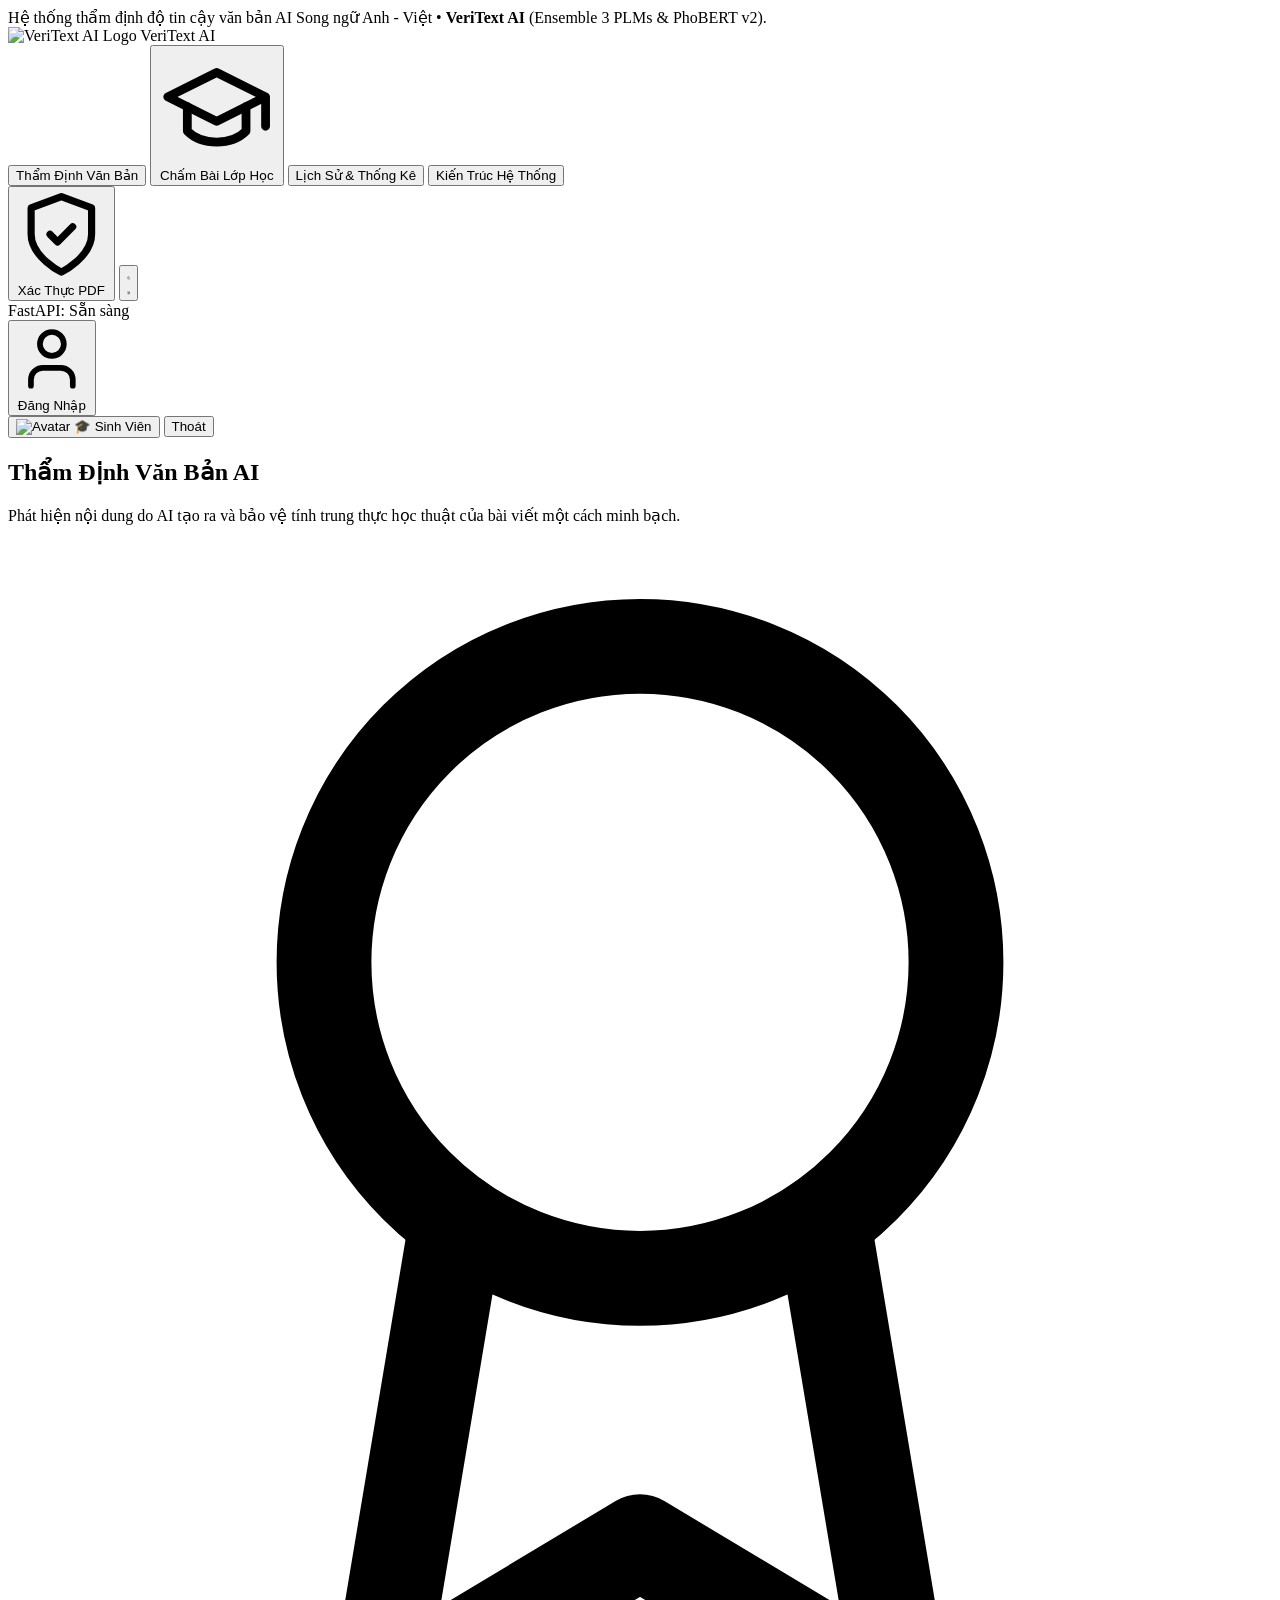
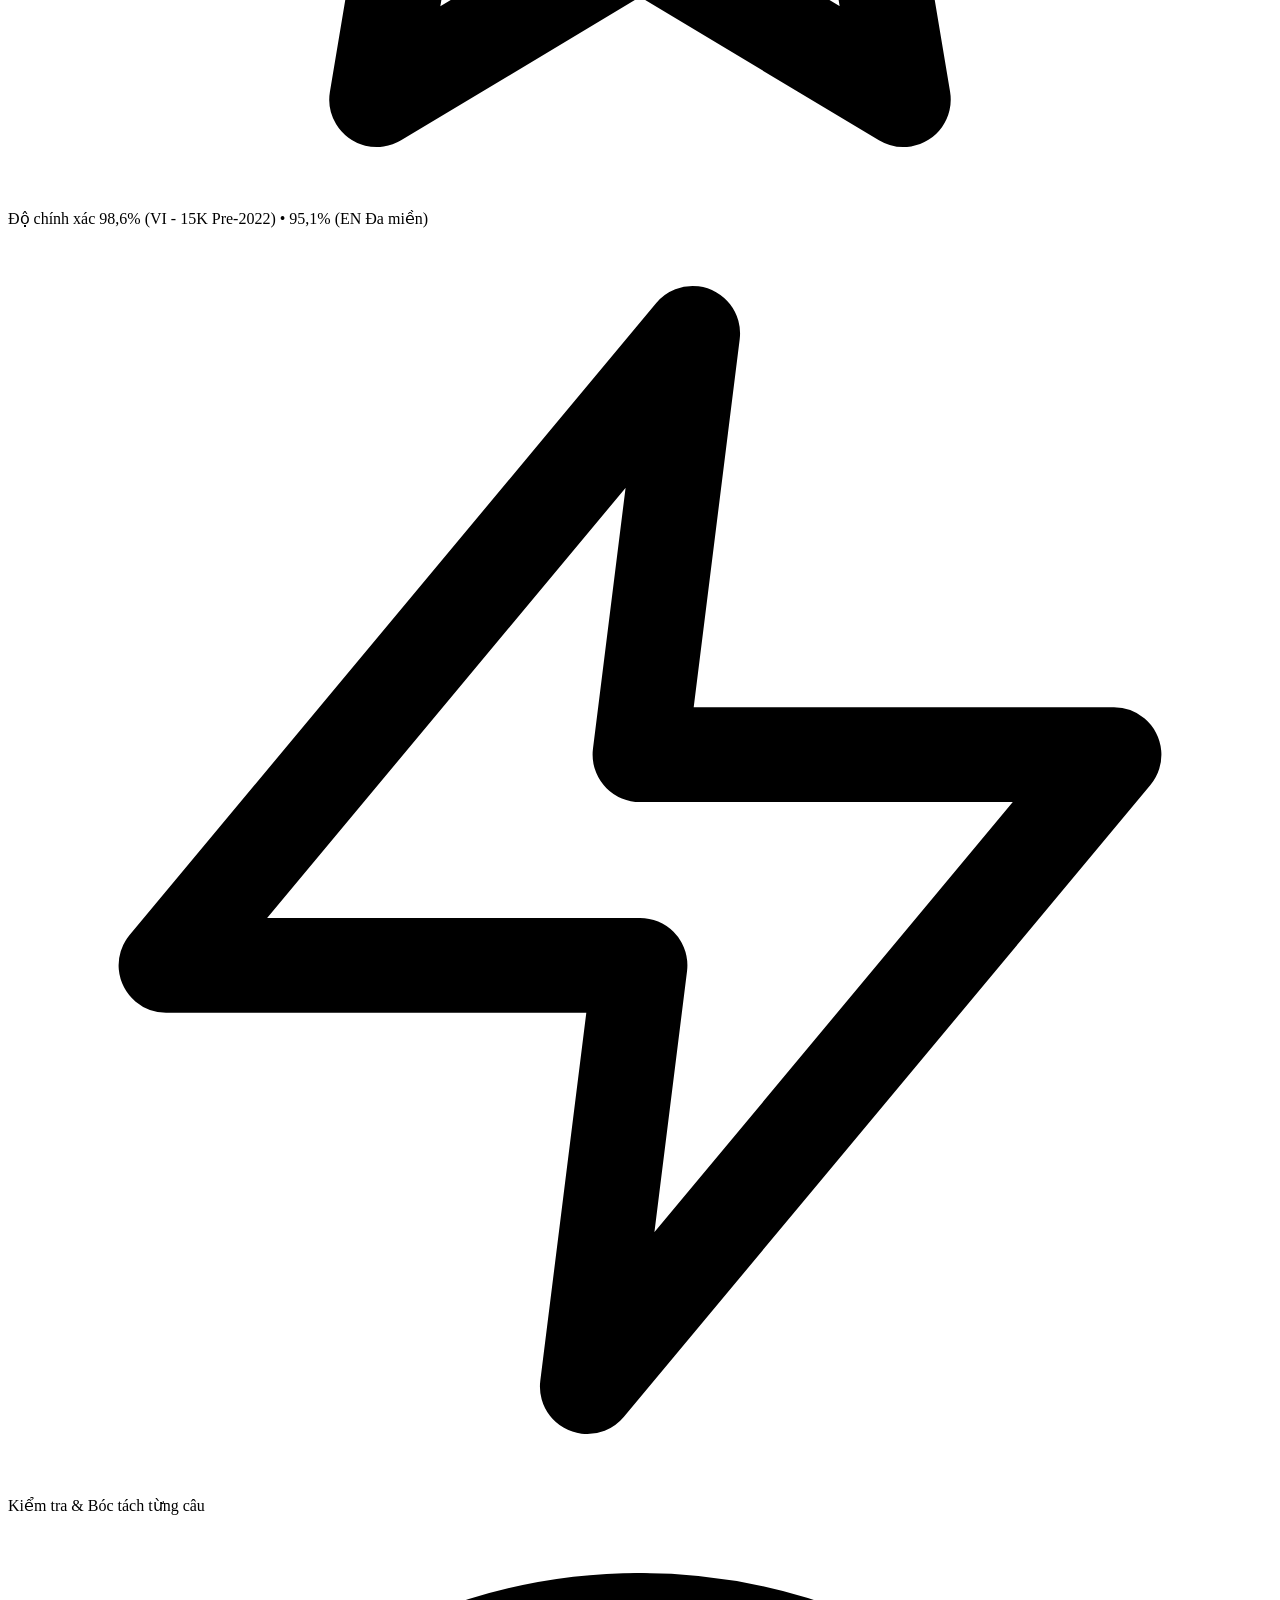
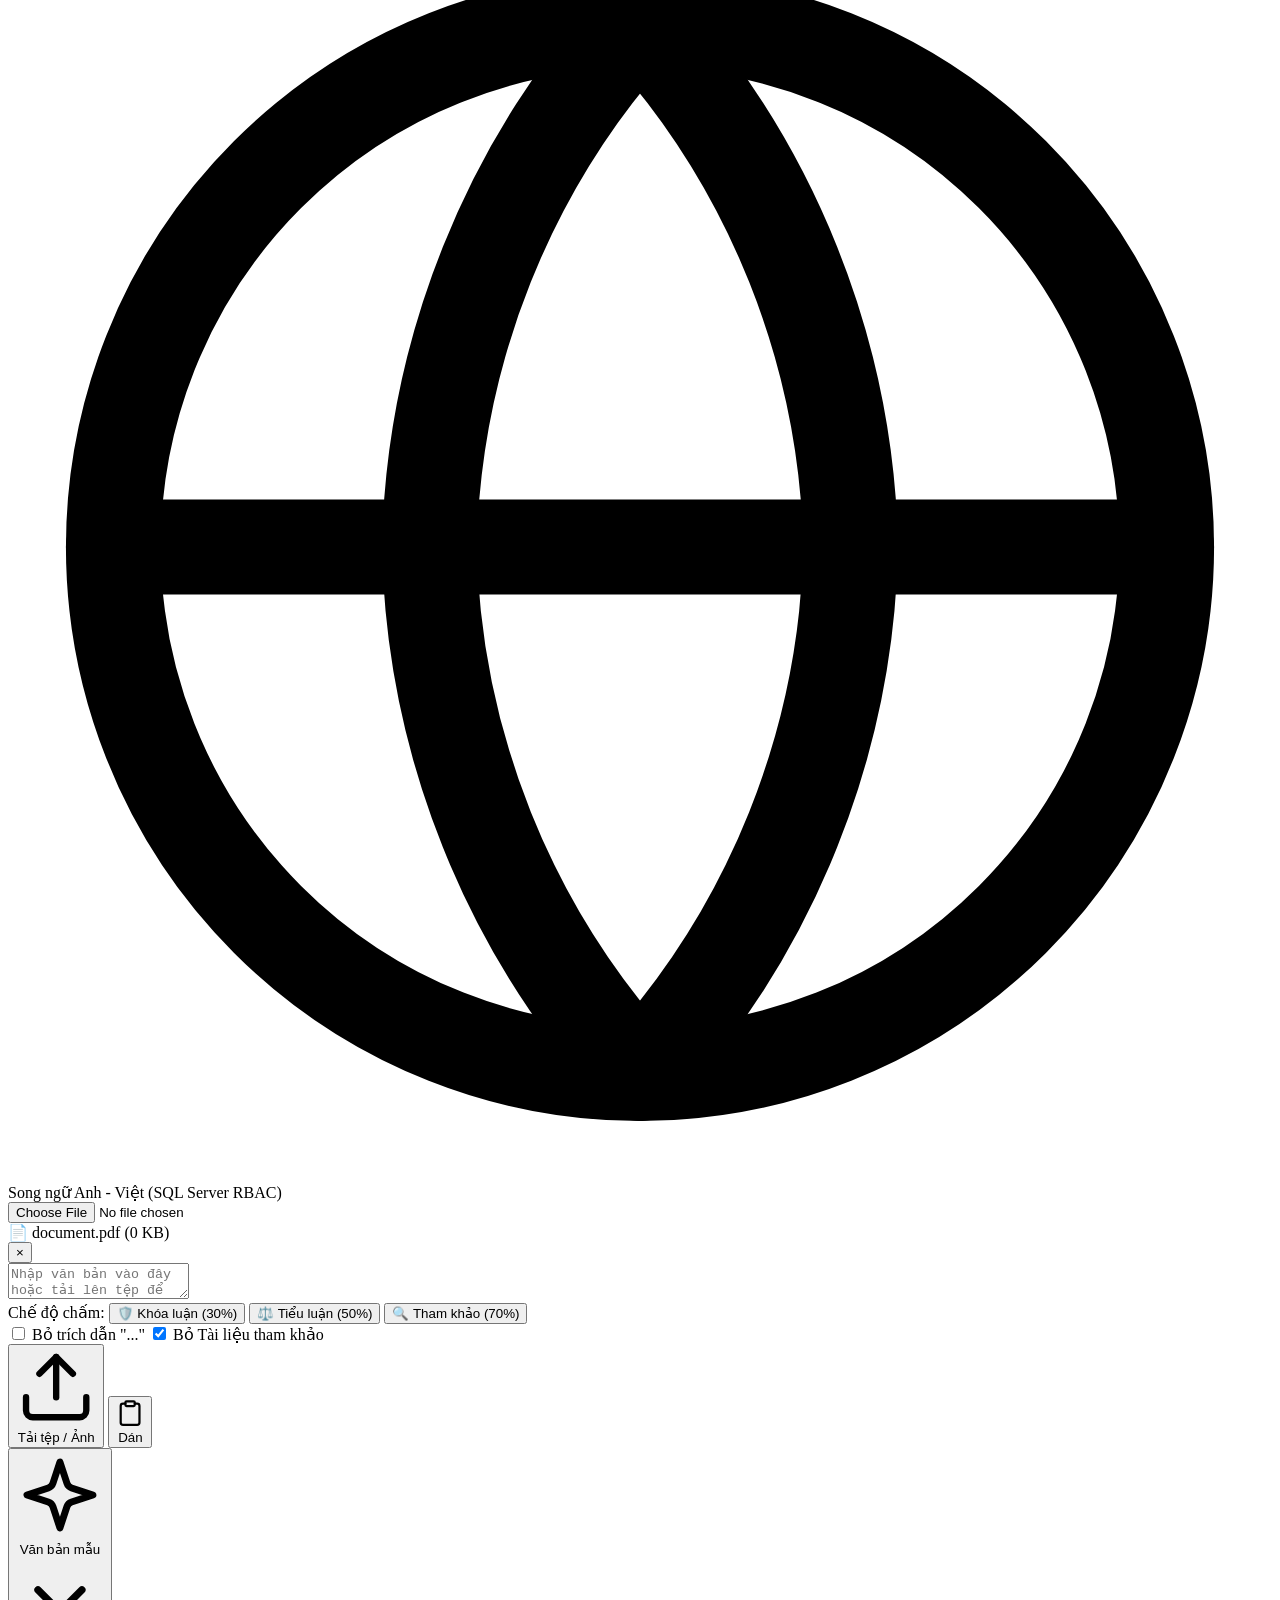
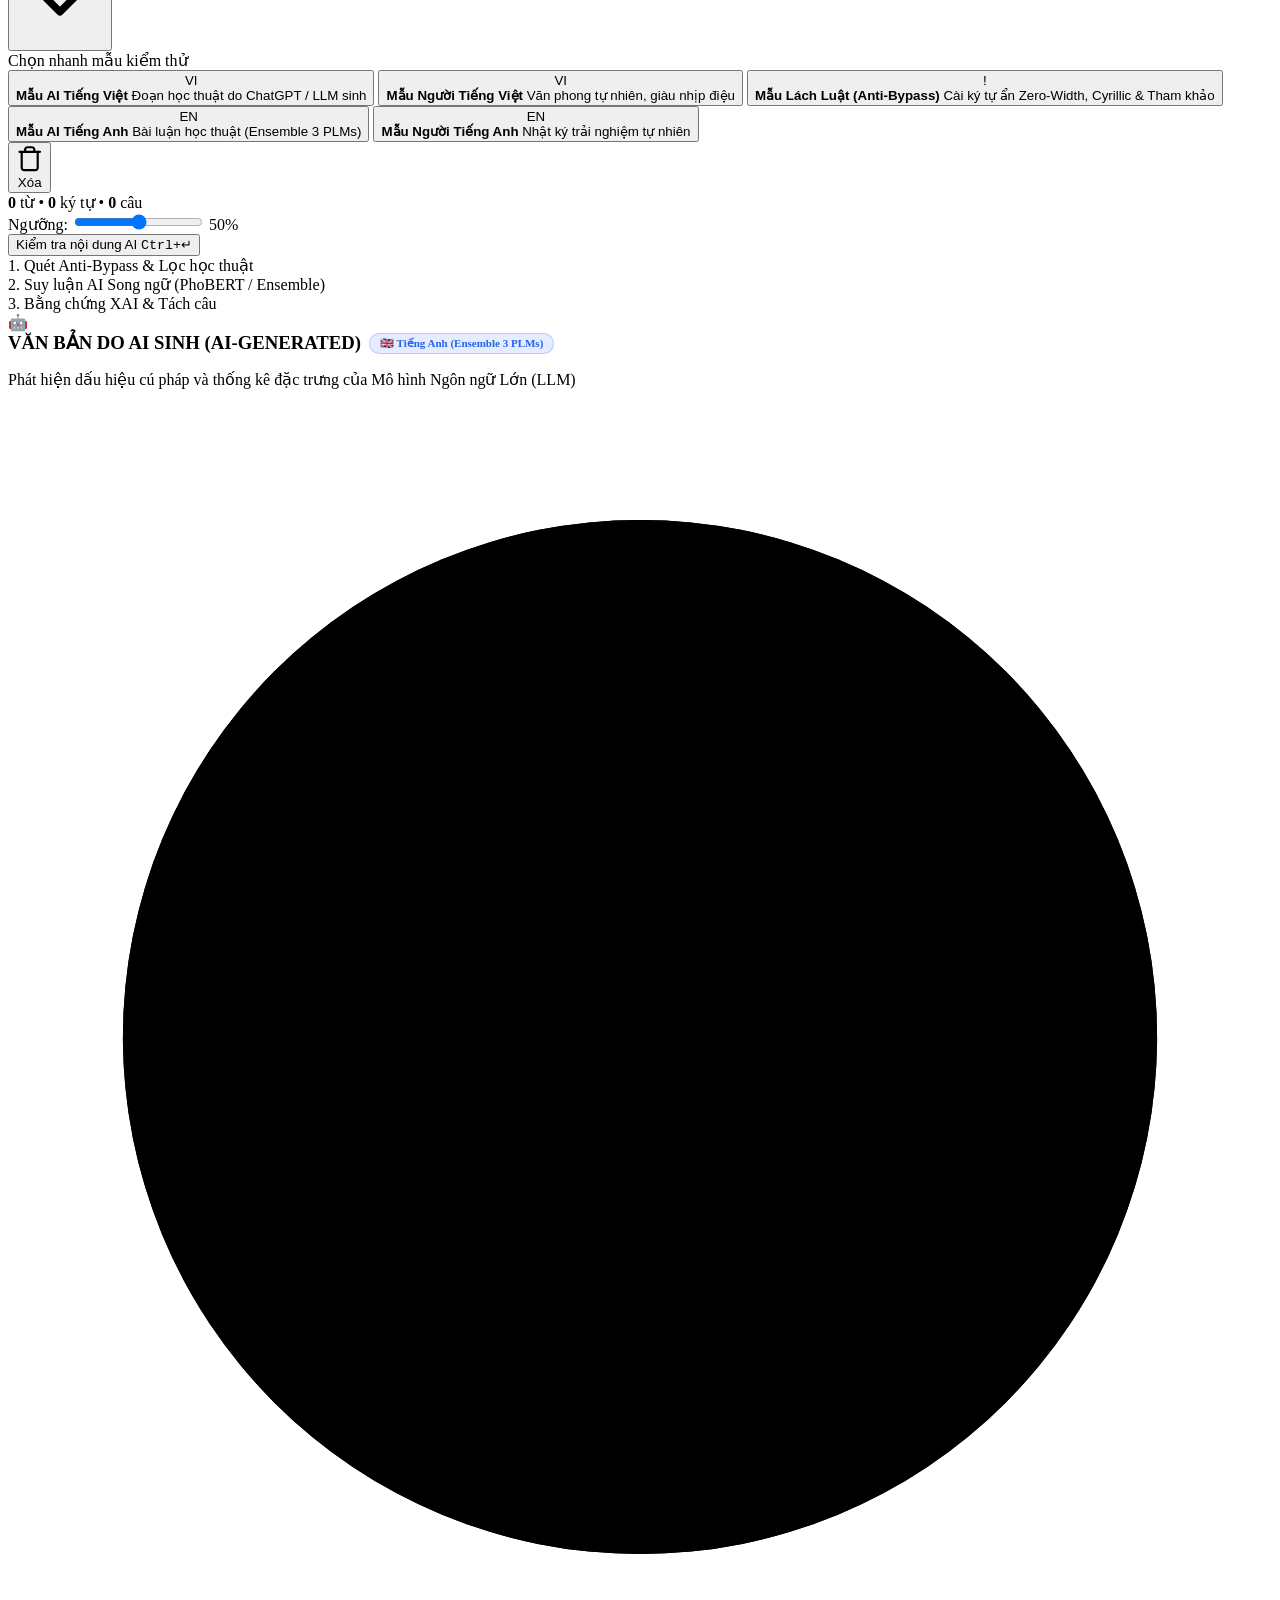
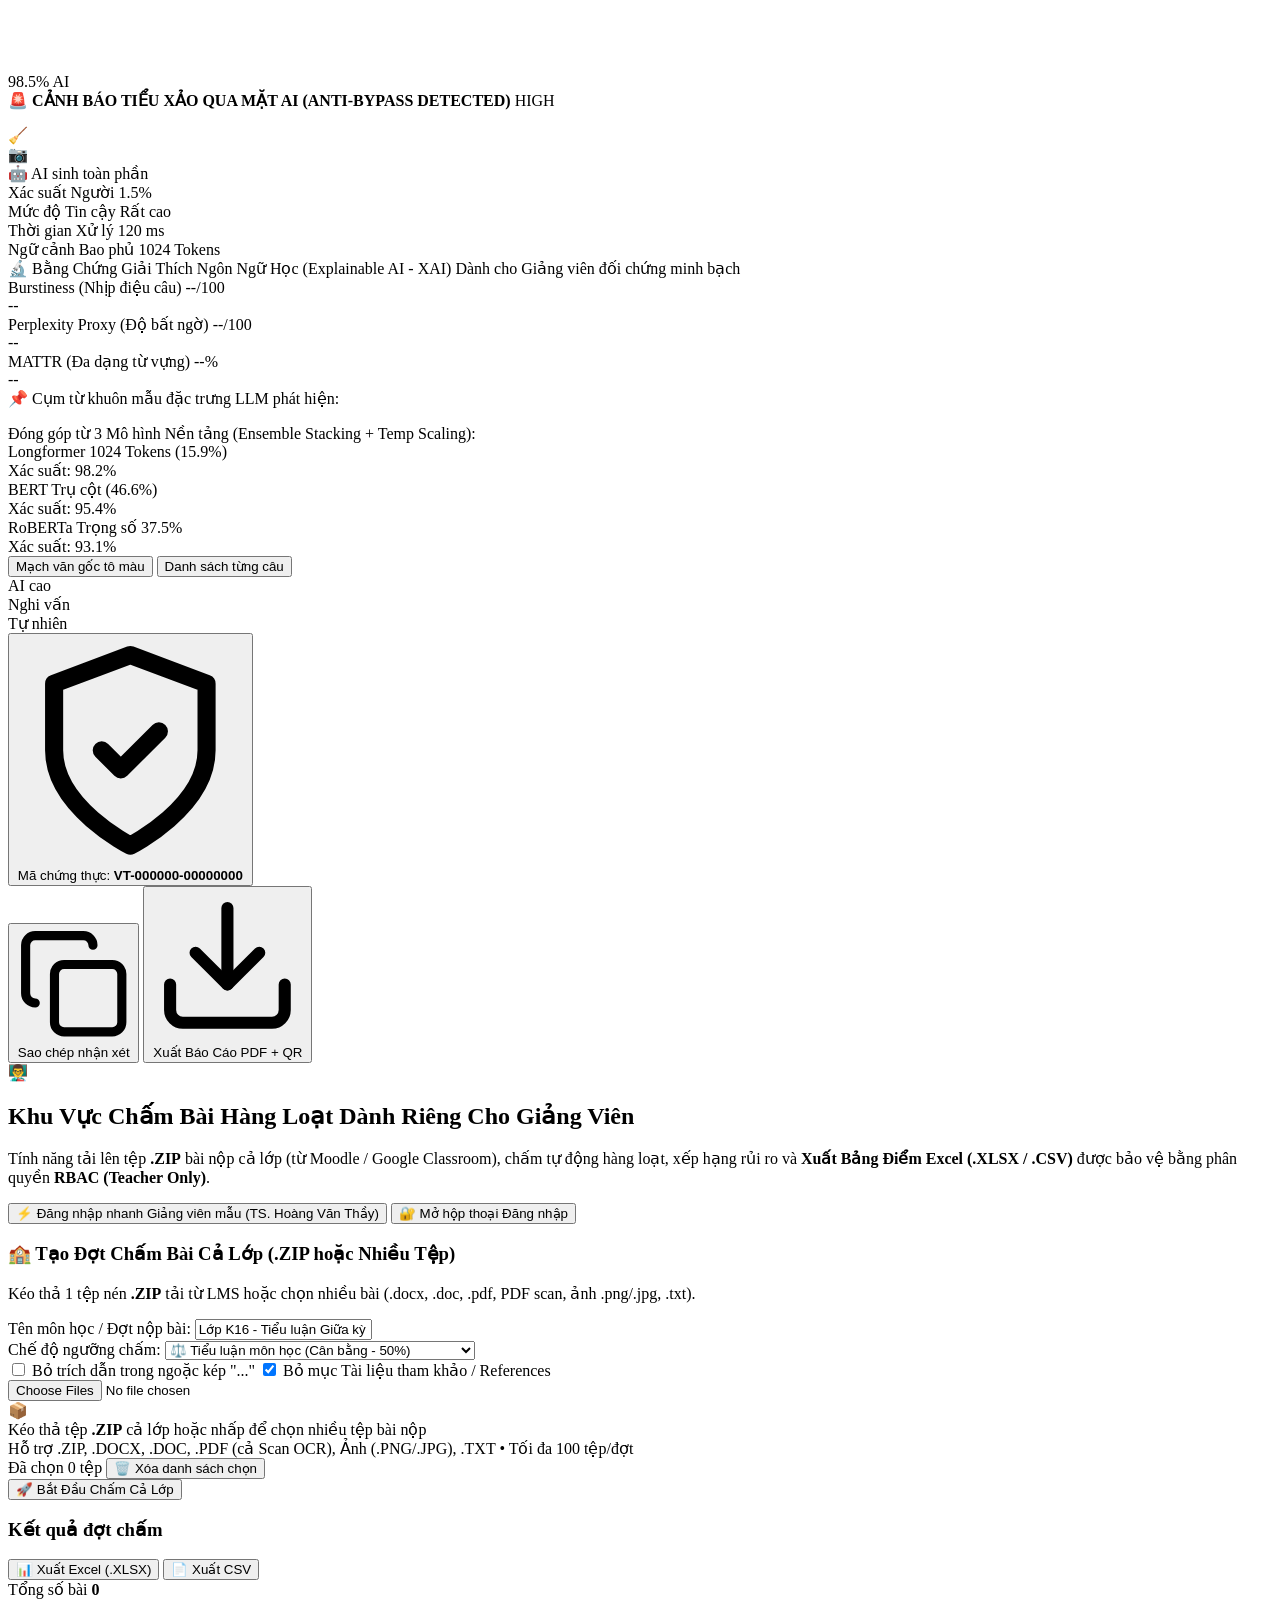
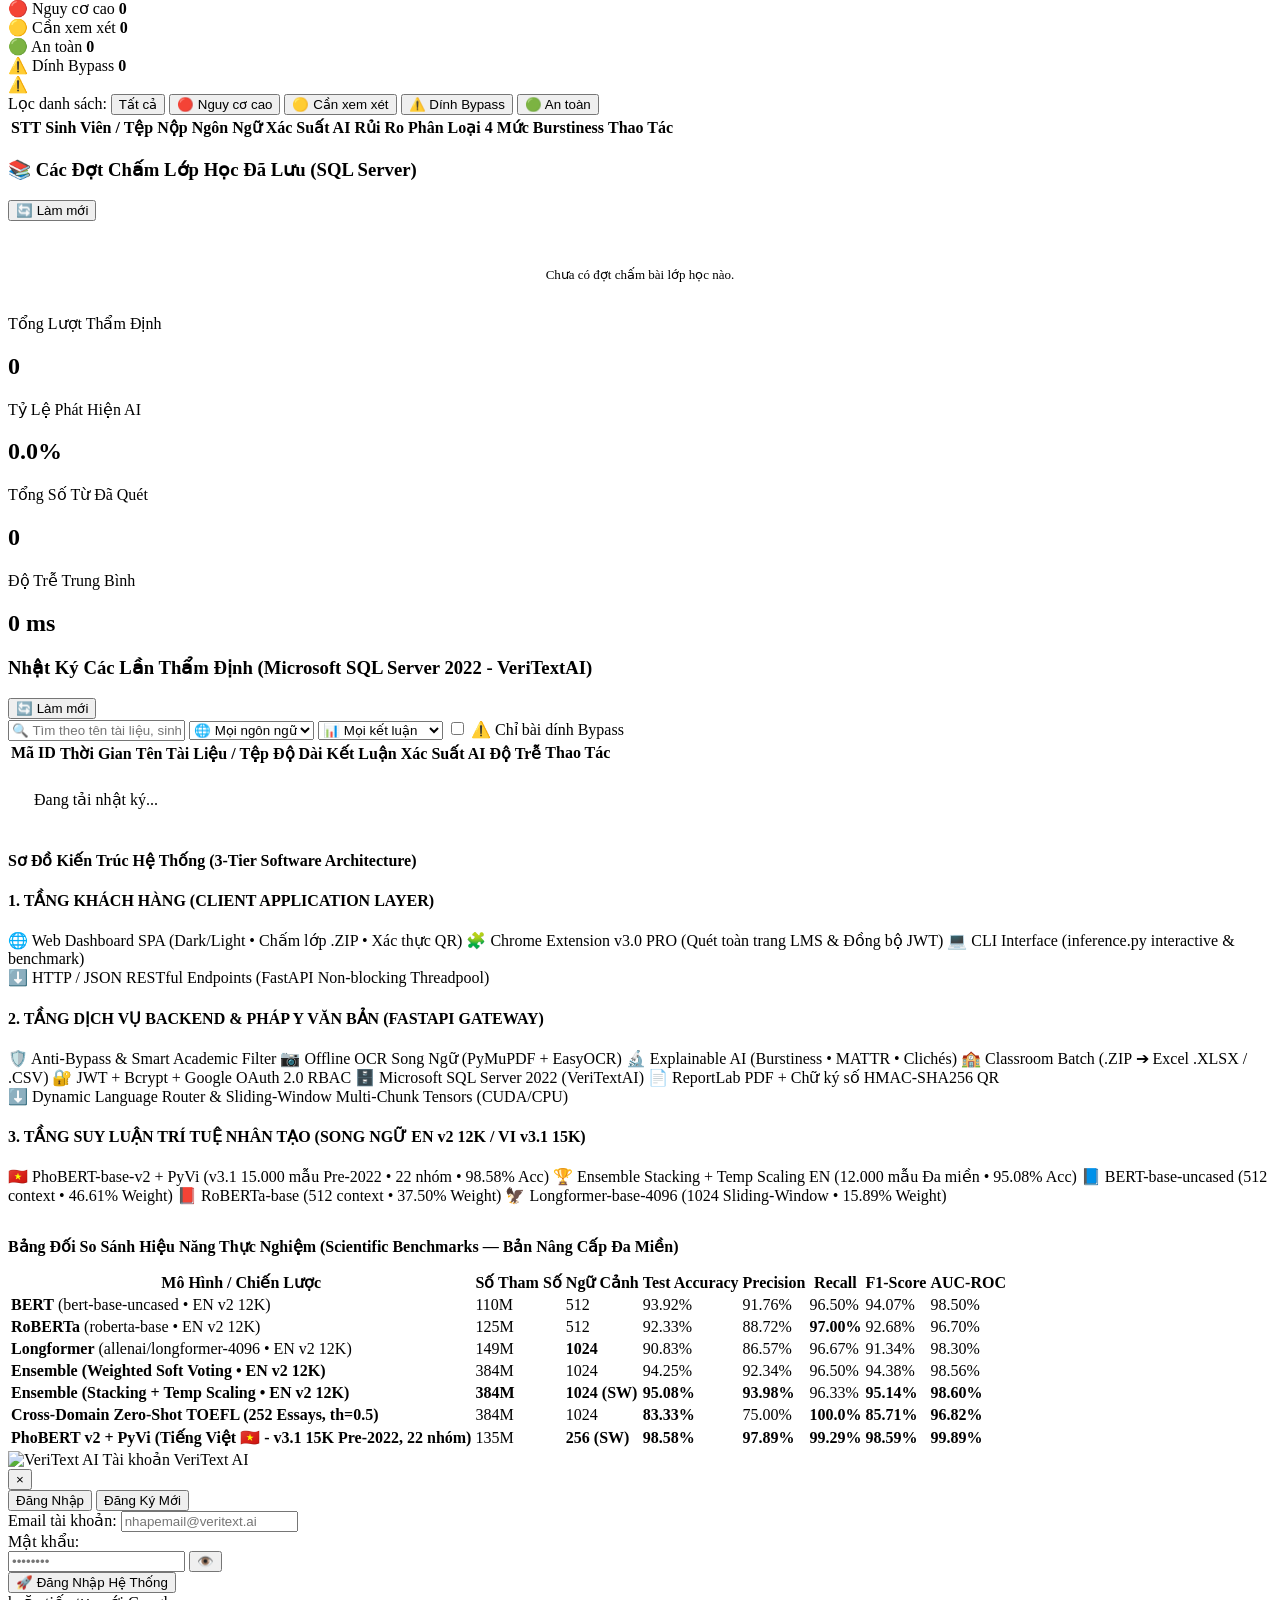
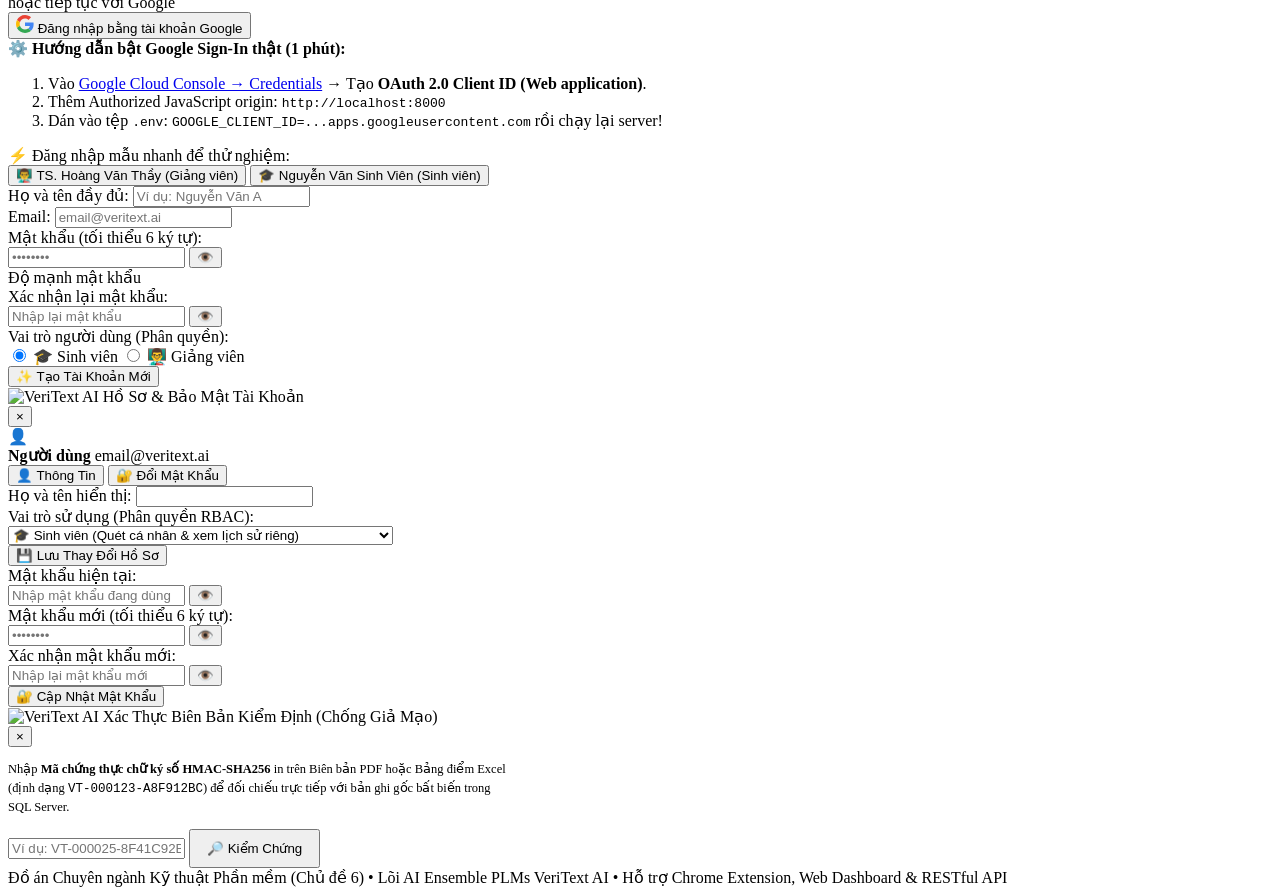
==== commit bbc4719a: "Tích hợp OCR ( quét văn bản ảnh )" ====
--- a/frontend/web/index.html
+++ b/frontend/web/index.html
@@ -121,7 +121,7 @@
       <!-- Main Input Card (JustDone Card Layout) -->
       <div id="drop-zone" class="input-main-card">
         <!-- Hidden file input -->
-        <input type="file" id="file-input" accept=".txt,.docx,.doc,.pdf" class="hidden">
+        <input type="file" id="file-input" accept=".txt,.docx,.doc,.pdf,.png,.jpg,.jpeg,.webp,.bmp,.tif,.tiff" class="hidden">
         <div class="drop-zone-content hidden"></div>
 
         <!-- File selected bar (Revealed when file uploaded) -->
@@ -166,9 +166,9 @@
         <!-- Bottom bar inside card -->
         <div class="card-bottom-bar">
           <div class="bottom-left-actions">
-            <button id="btn-upload" class="btn-action-pill" type="button" title="Tải tệp .PDF, .DOCX, .DOC hoặc .TXT">
+            <button id="btn-upload" class="btn-action-pill" type="button" title="Tải tệp .PDF (cả bản scan), .DOCX, .DOC, .TXT hoặc ảnh .PNG, .JPG">
               <svg class="ui-icon" viewBox="0 0 24 24" fill="none" stroke="currentColor" stroke-width="1.9" stroke-linecap="round" stroke-linejoin="round"><path d="M21 15v4a2 2 0 0 1-2 2H5a2 2 0 0 1-2-2v-4"/><polyline points="17 8 12 3 7 8"/><line x1="12" y1="3" x2="12" y2="15"/></svg>
-              <span>Tải tệp</span>
+              <span>Tải tệp / Ảnh</span>
             </button>
             <button id="btn-paste" class="btn-action-pill" type="button" title="Dán văn bản từ Clipboard">
               <svg class="ui-icon" viewBox="0 0 24 24" fill="none" stroke="currentColor" stroke-width="1.9" stroke-linecap="round" stroke-linejoin="round"><rect width="8" height="4" x="8" y="2" rx="1" ry="1"/><path d="M16 4h2a2 2 0 0 1 2 2v14a2 2 0 0 1-2 2H6a2 2 0 0 1-2-2V6a2 2 0 0 1 2-2h2"/></svg>
@@ -319,6 +319,12 @@
           <span id="filter-info-text"></span>
         </div>
 
+        <!-- OCR Extraction Info Notice -->
+        <div id="ocr-info-banner" class="filter-info-banner hidden">
+          <span>📷</span>
+          <span id="ocr-info-text"></span>
+        </div>
+
         <!-- 4-Tier Authorship Classification Box -->
         <div id="authorship-tier-box" class="authorship-tier-box hidden">
           <span id="authorship-tier-badge" class="authorship-tier-badge">🤖 AI sinh toàn phần</span>
@@ -508,7 +514,7 @@
             <div class="classroom-card-header">
               <div>
                 <h3>🏫 Tạo Đợt Chấm Bài Cả Lớp (.ZIP hoặc Nhiều Tệp)</h3>
-                <p>Kéo thả 1 tệp nén <b>.ZIP</b> tải từ LMS hoặc chọn đồng thời nhiều bài tiểu luận (.docx, .doc, .pdf, .txt).</p>
+                <p>Kéo thả 1 tệp nén <b>.ZIP</b> tải từ LMS hoặc chọn nhiều bài (.docx, .doc, .pdf, PDF scan, ảnh .png/.jpg, .txt).</p>
               </div>
             </div>
 
@@ -539,10 +545,10 @@
             </div>
 
             <div id="batch-drop-zone" class="batch-drop-zone">
-              <input type="file" id="batch-file-input" accept=".zip,.docx,.doc,.pdf,.txt" multiple class="hidden">
+              <input type="file" id="batch-file-input" accept=".zip,.docx,.doc,.pdf,.txt,.png,.jpg,.jpeg,.webp,.bmp" multiple class="hidden">
               <div class="batch-drop-icon">📦</div>
               <div class="batch-drop-title">Kéo thả tệp <b>.ZIP</b> cả lớp hoặc nhấp để chọn nhiều tệp bài nộp</div>
-              <div class="batch-drop-sub">Hỗ trợ .ZIP, .DOCX, .DOC, .PDF, .TXT • Tối đa 100 tệp/đợt • Tự động quét Anti-Bypass &amp; XAI</div>
+              <div class="batch-drop-sub">Hỗ trợ .ZIP, .DOCX, .DOC, .PDF (cả Scan OCR), Ảnh (.PNG/.JPG), .TXT • Tối đa 100 tệp/đợt</div>
             </div>
 
             <div id="batch-selected-wrap" class="batch-selected-wrap hidden">
@@ -740,6 +746,7 @@
           <h4>2. TẦNG DỊCH VỤ BACKEND &amp; PHÁP Y VĂN BẢN (FASTAPI GATEWAY)</h4>
           <div class="arch-chips-row">
             <span class="arch-chip-item">🛡️ Anti-Bypass &amp; Smart Academic Filter</span>
+            <span class="arch-chip-item">📷 Offline OCR Song Ngữ (PyMuPDF + EasyOCR)</span>
             <span class="arch-chip-item">🔬 Explainable AI (Burstiness • MATTR • Clichés)</span>
             <span class="arch-chip-item">🏫 Classroom Batch (.ZIP ➔ Excel .XLSX / .CSV)</span>
             <span class="arch-chip-item">🔐 JWT + Bcrypt + Google OAuth 2.0 RBAC</span>
